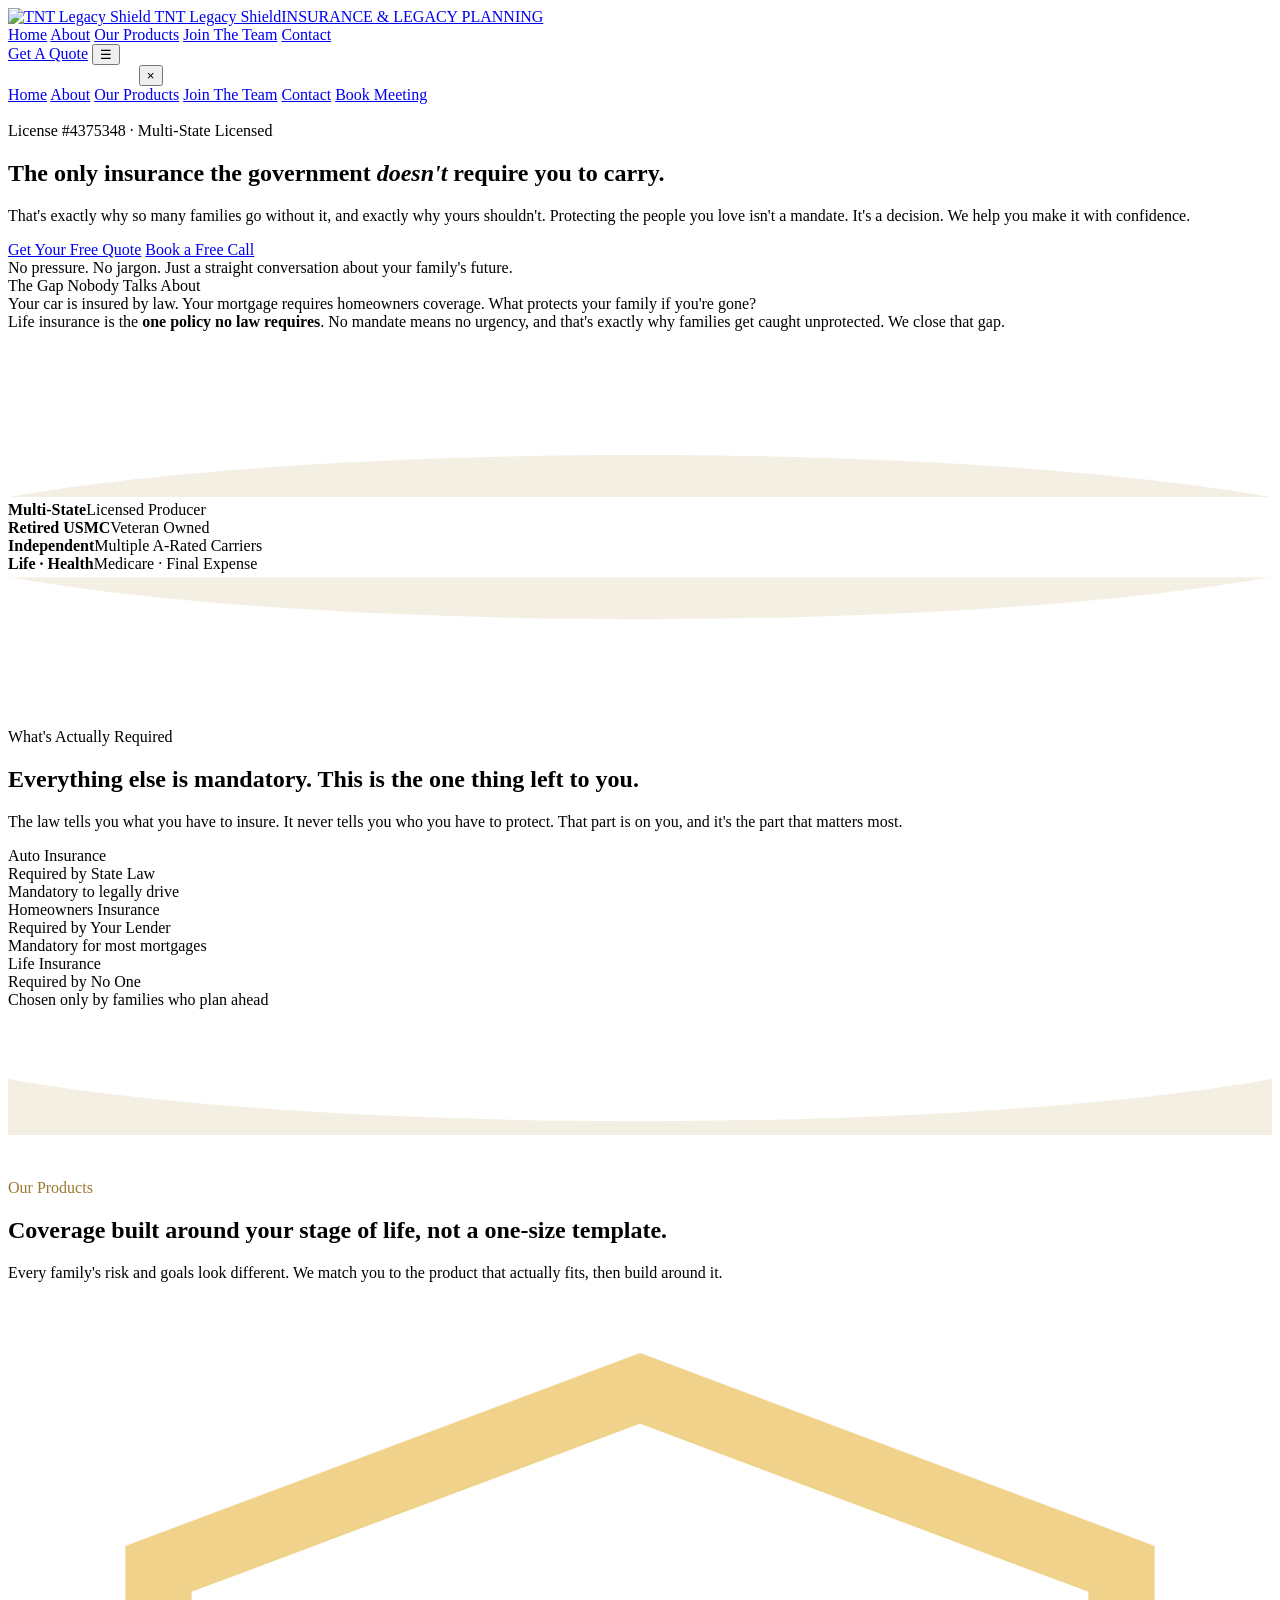
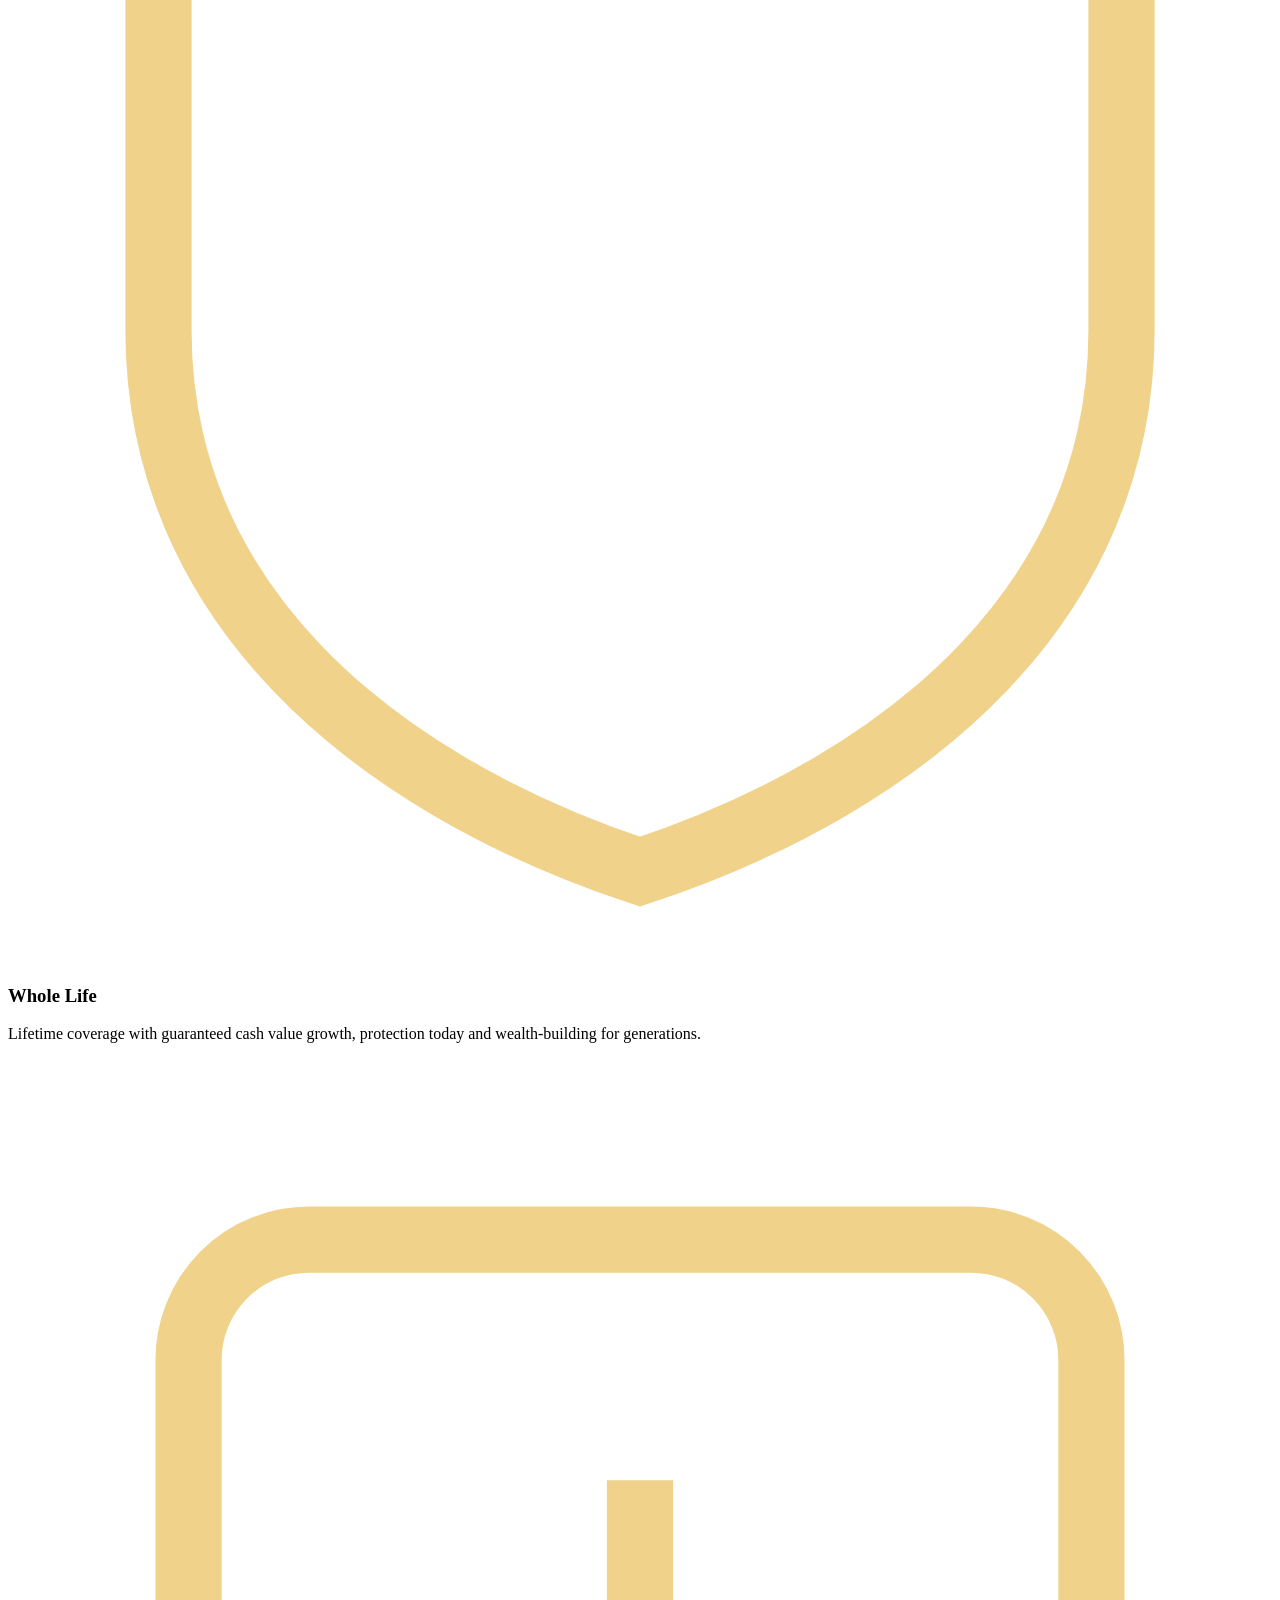
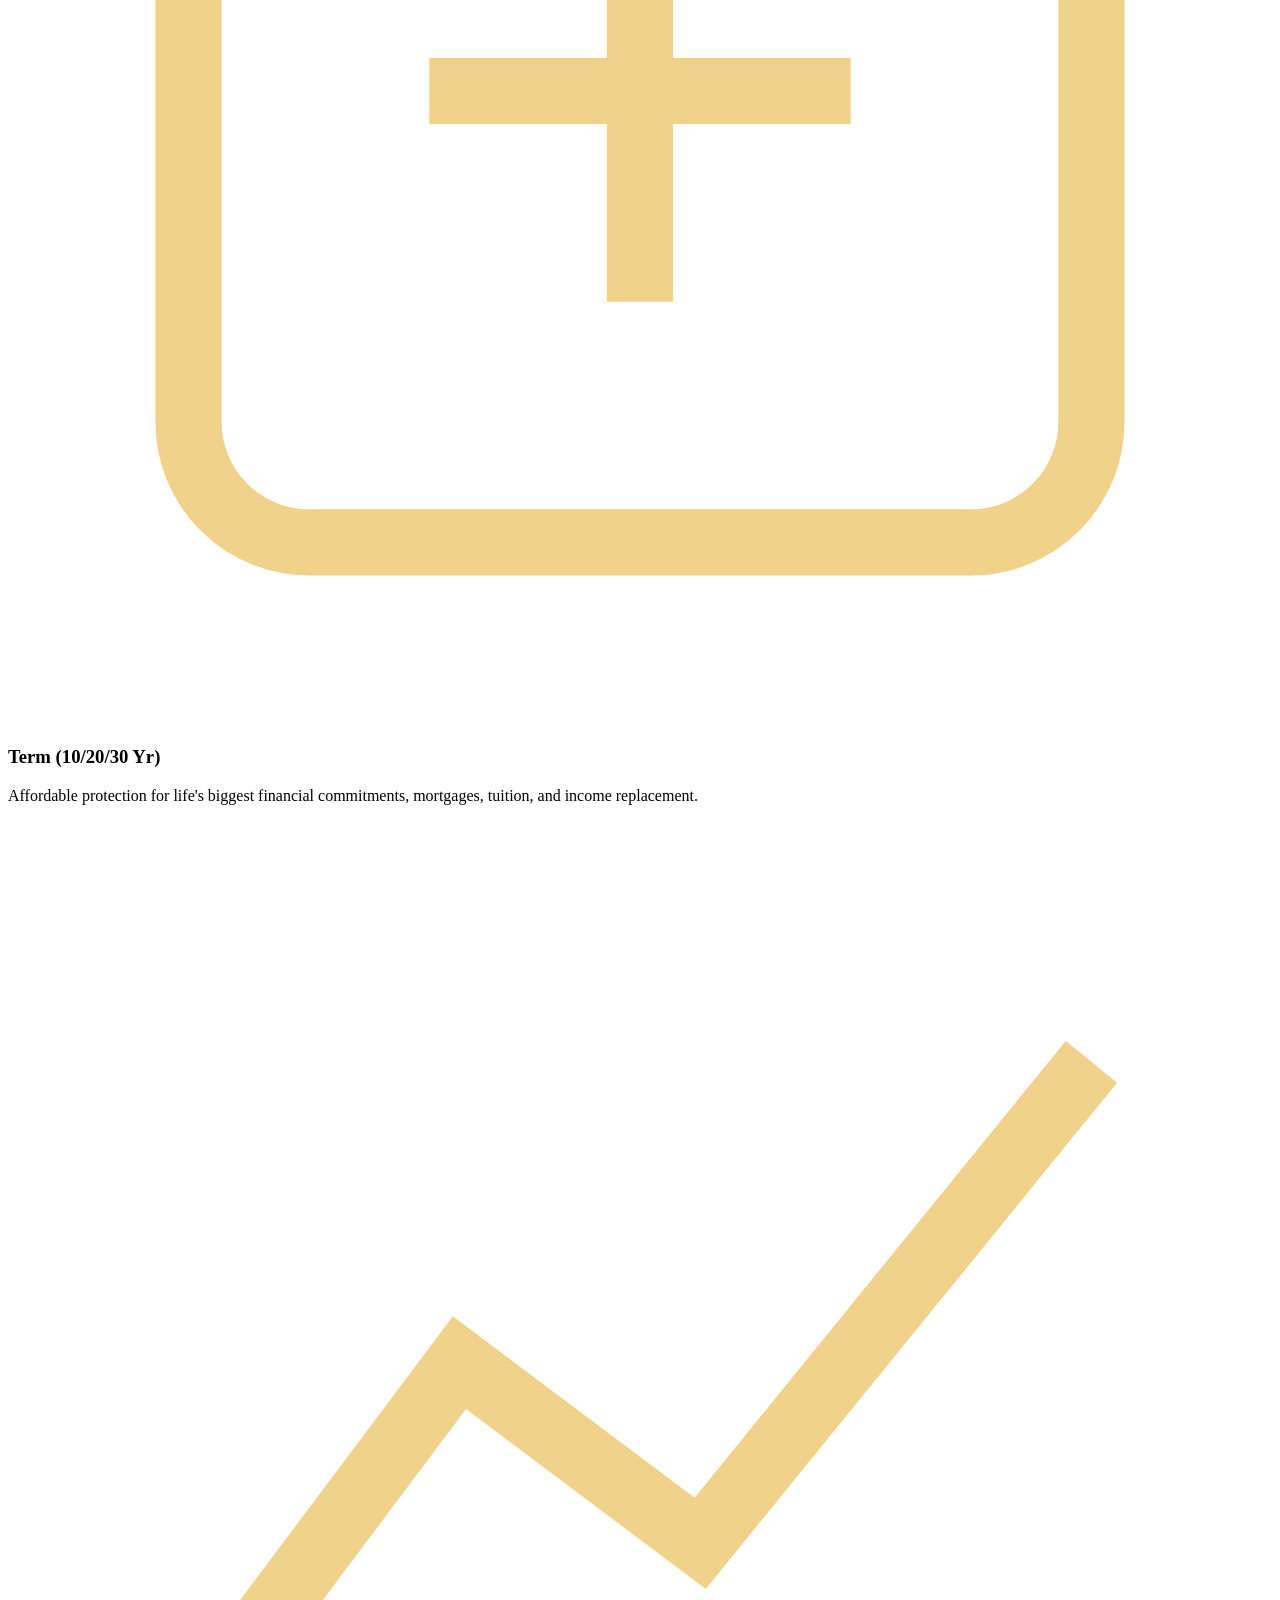
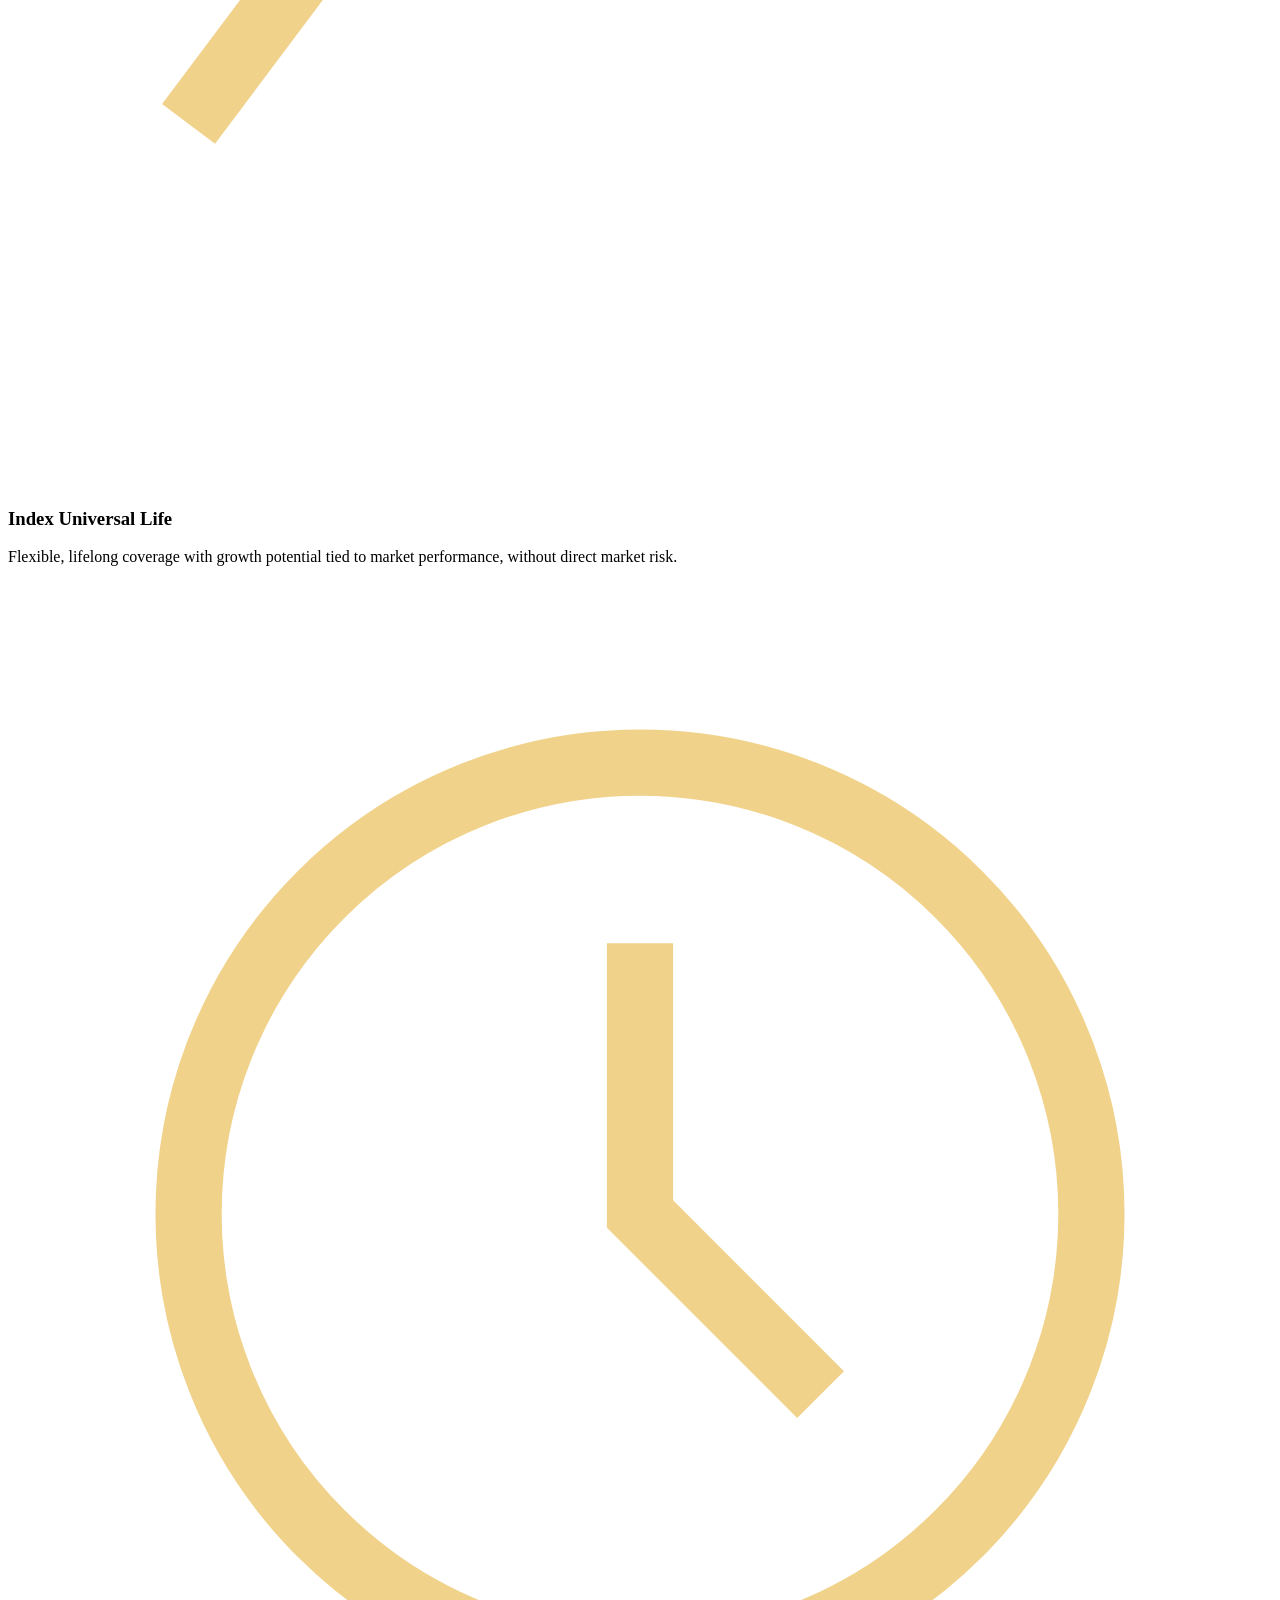
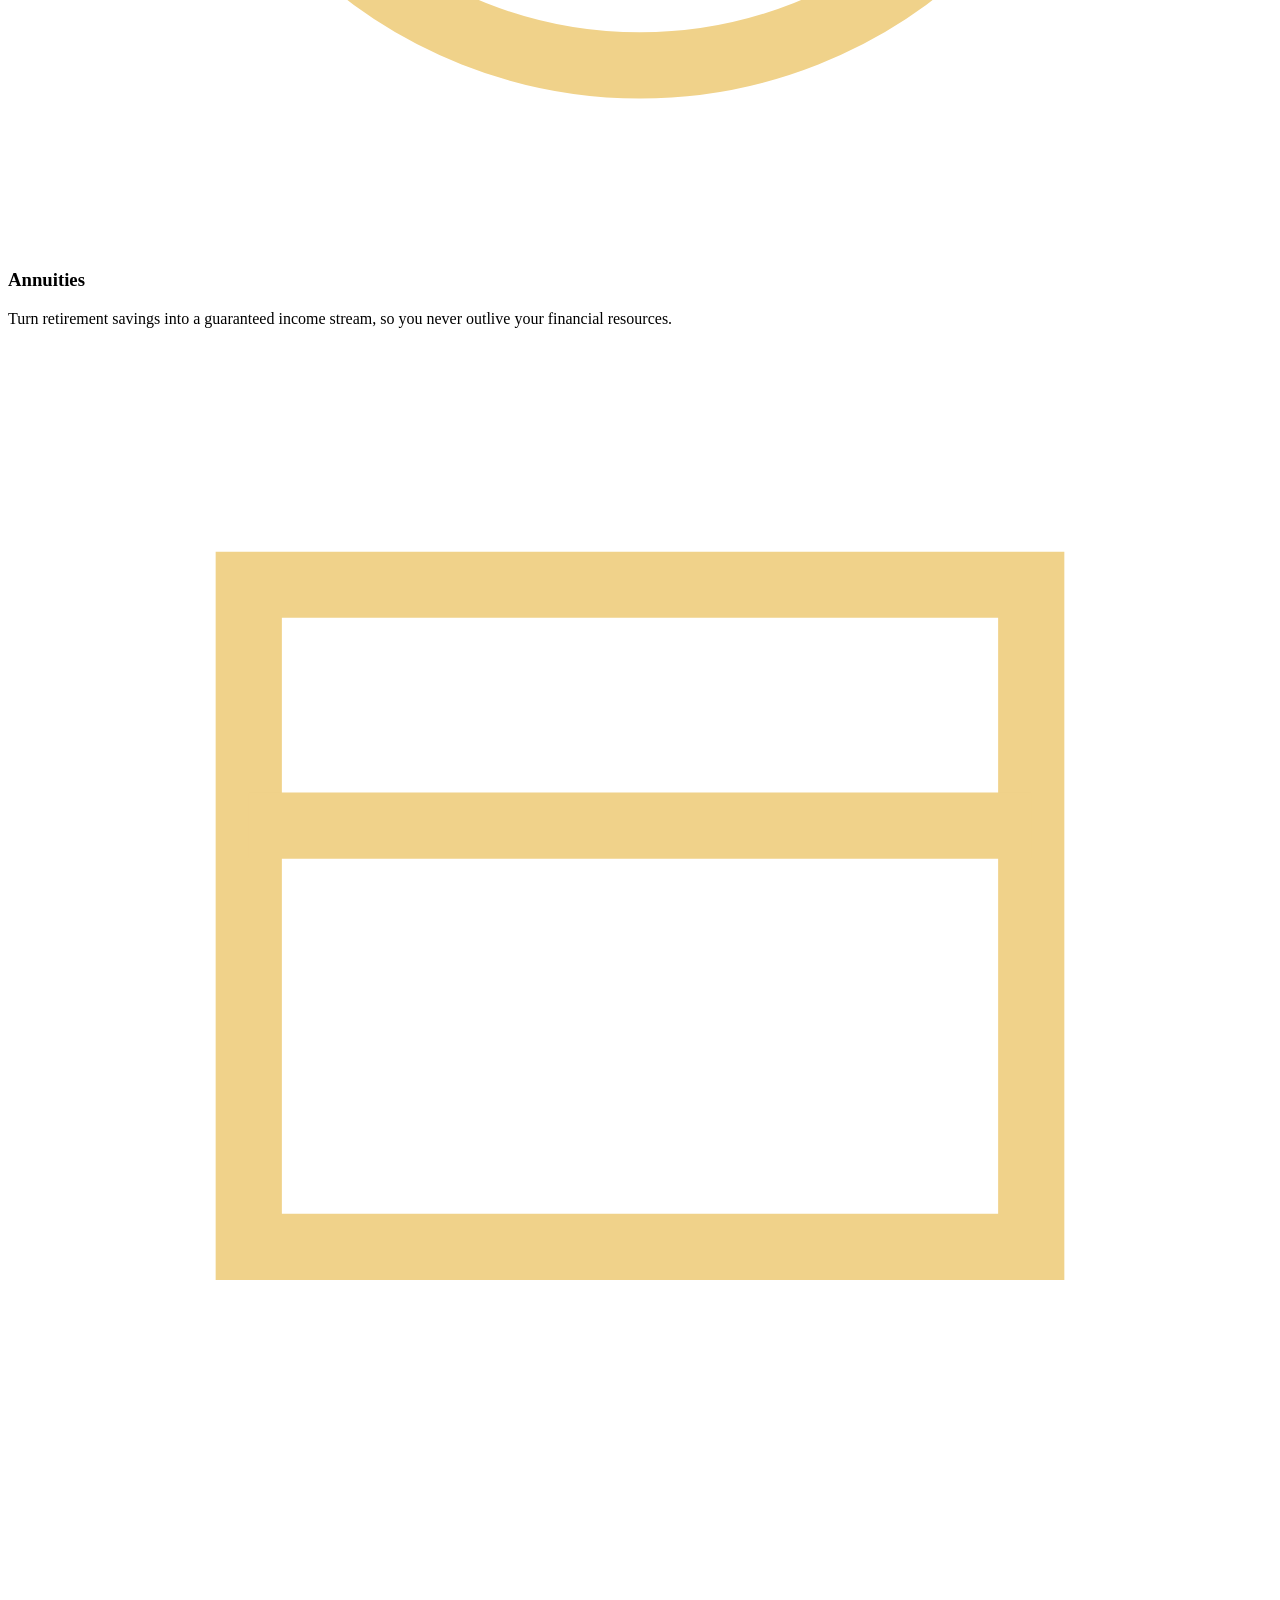
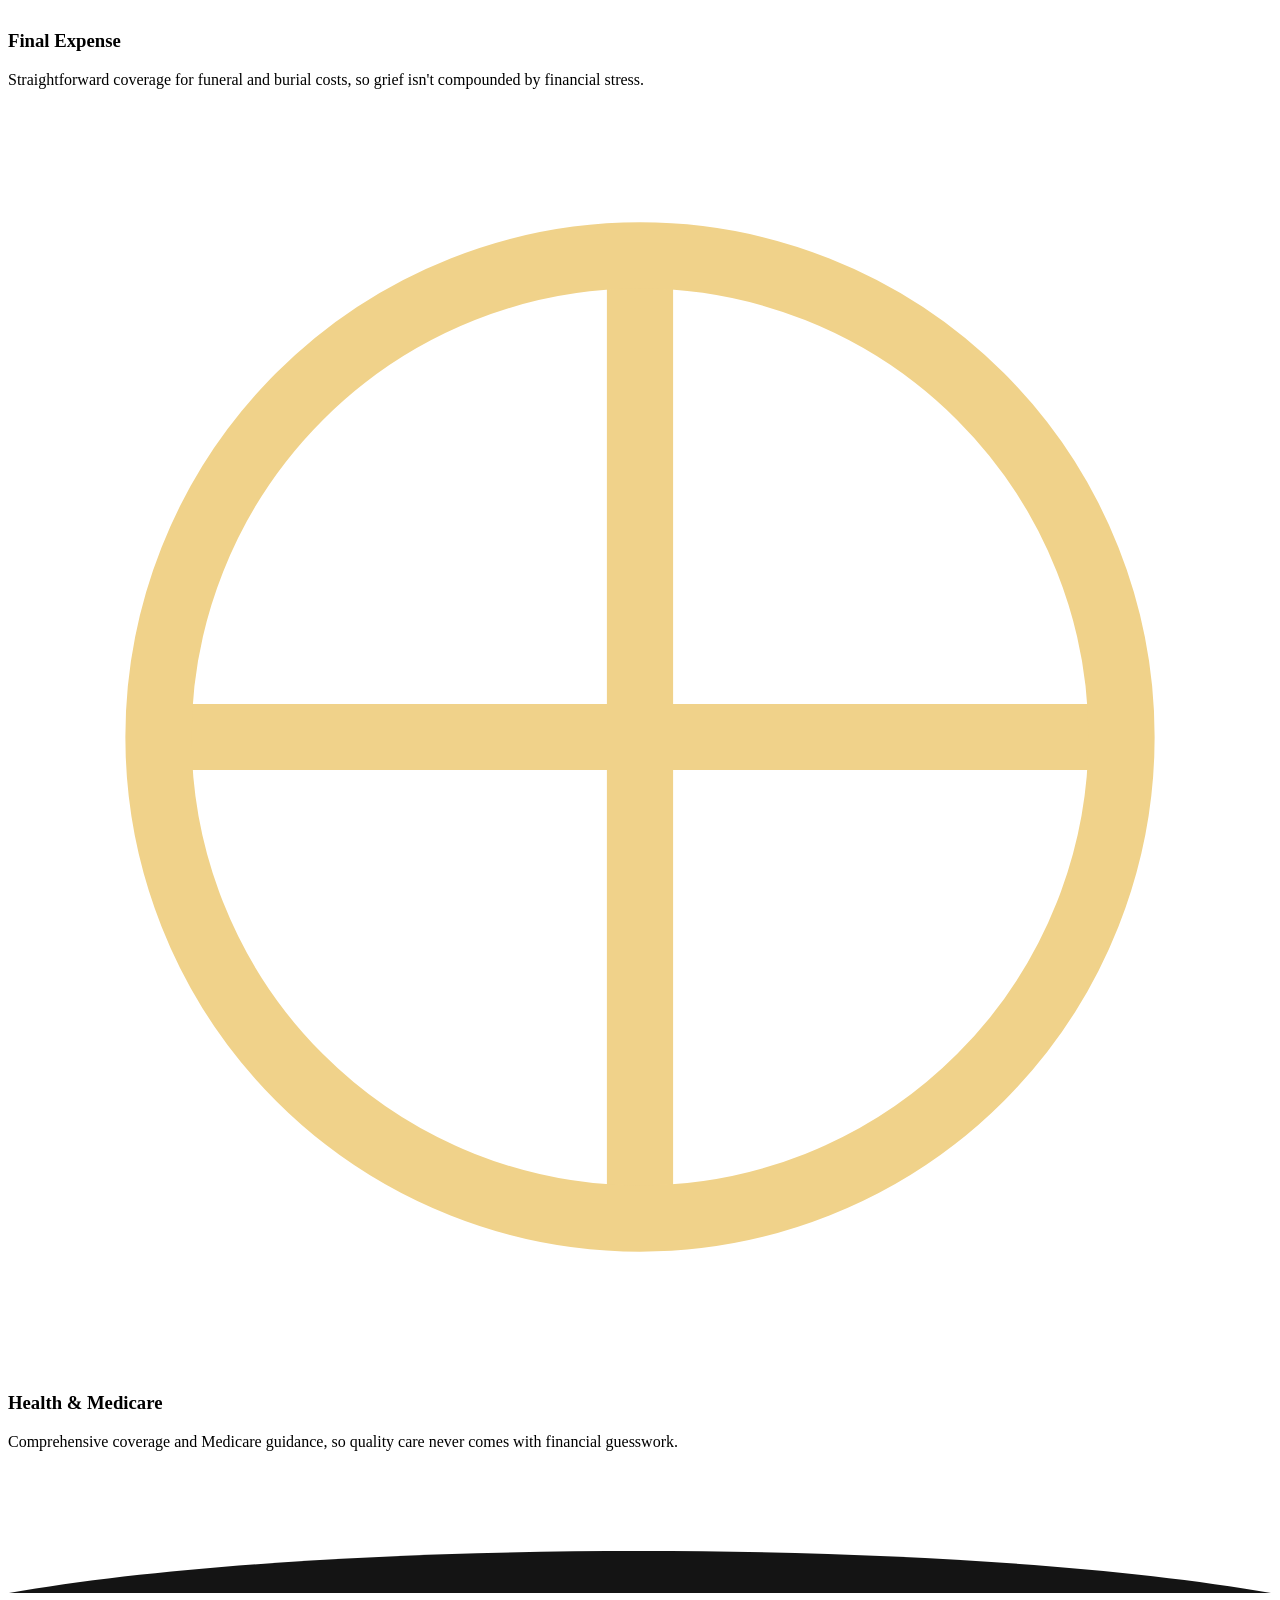
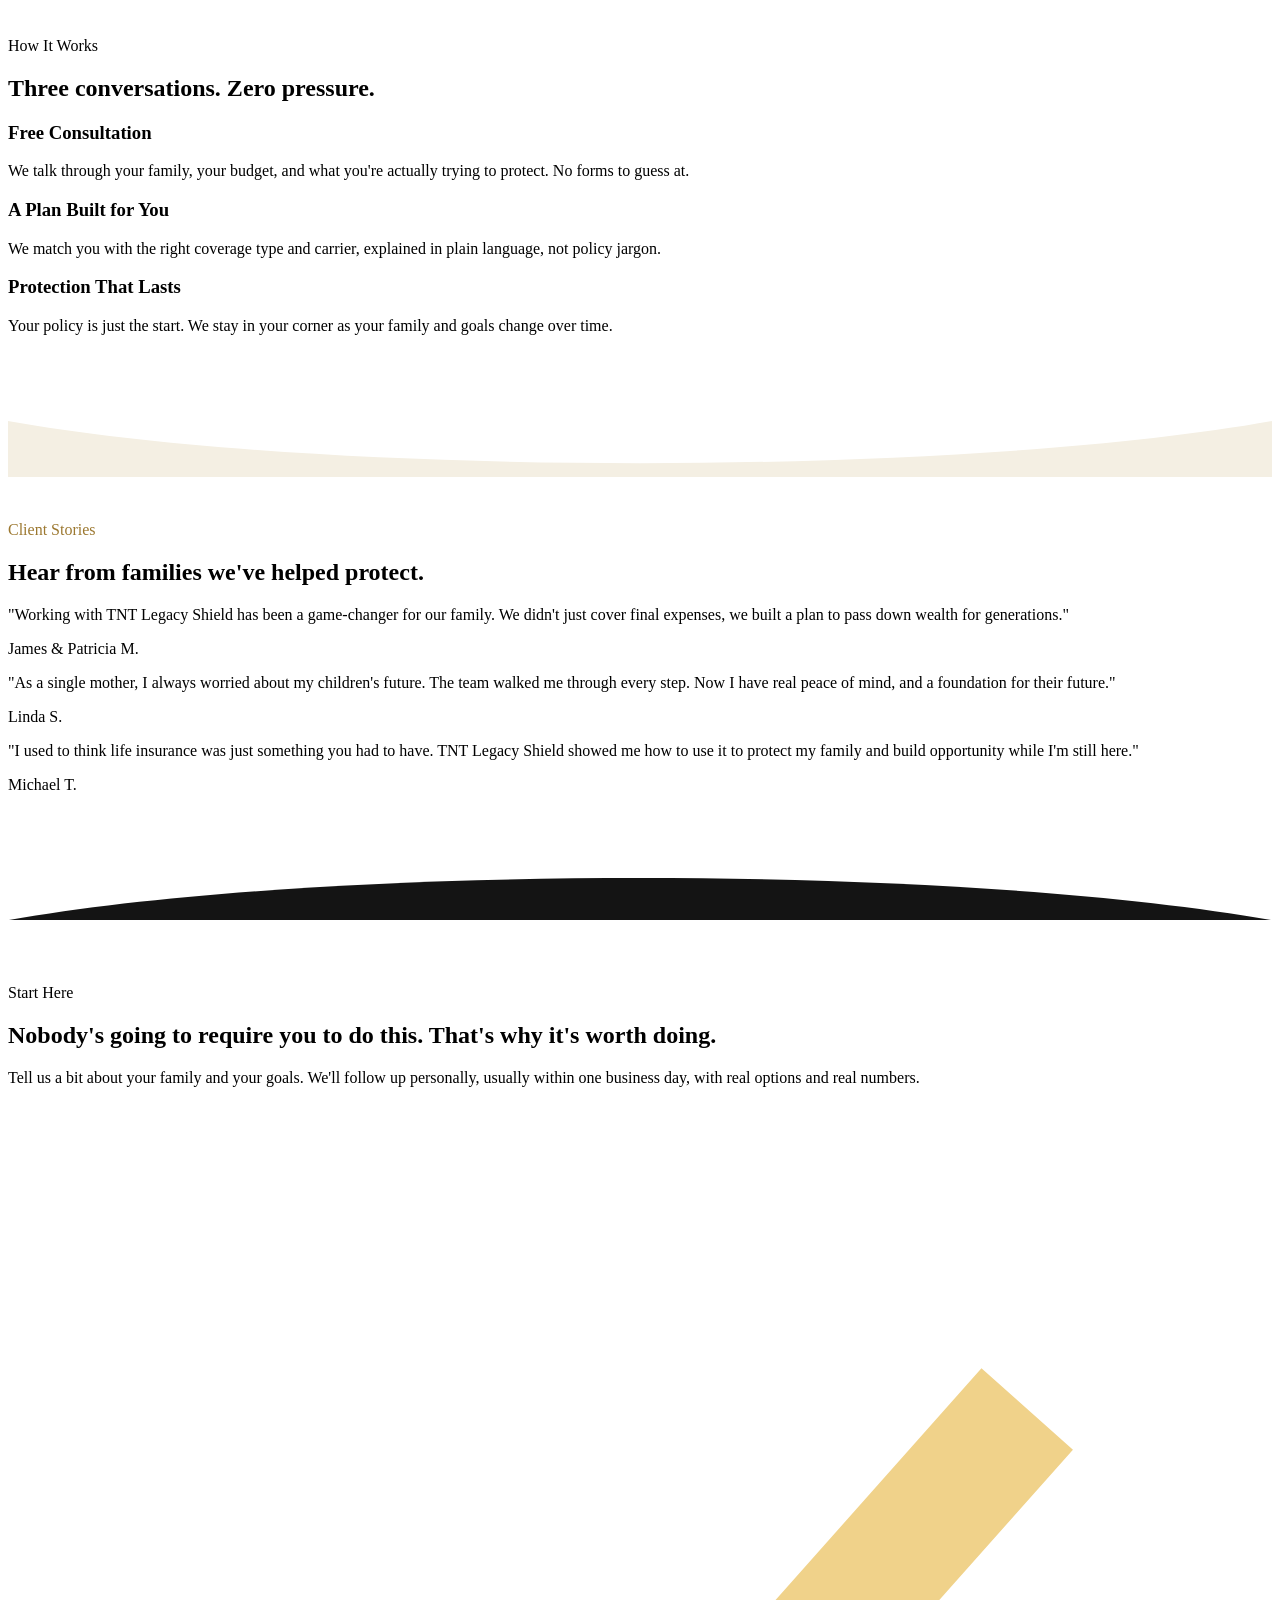
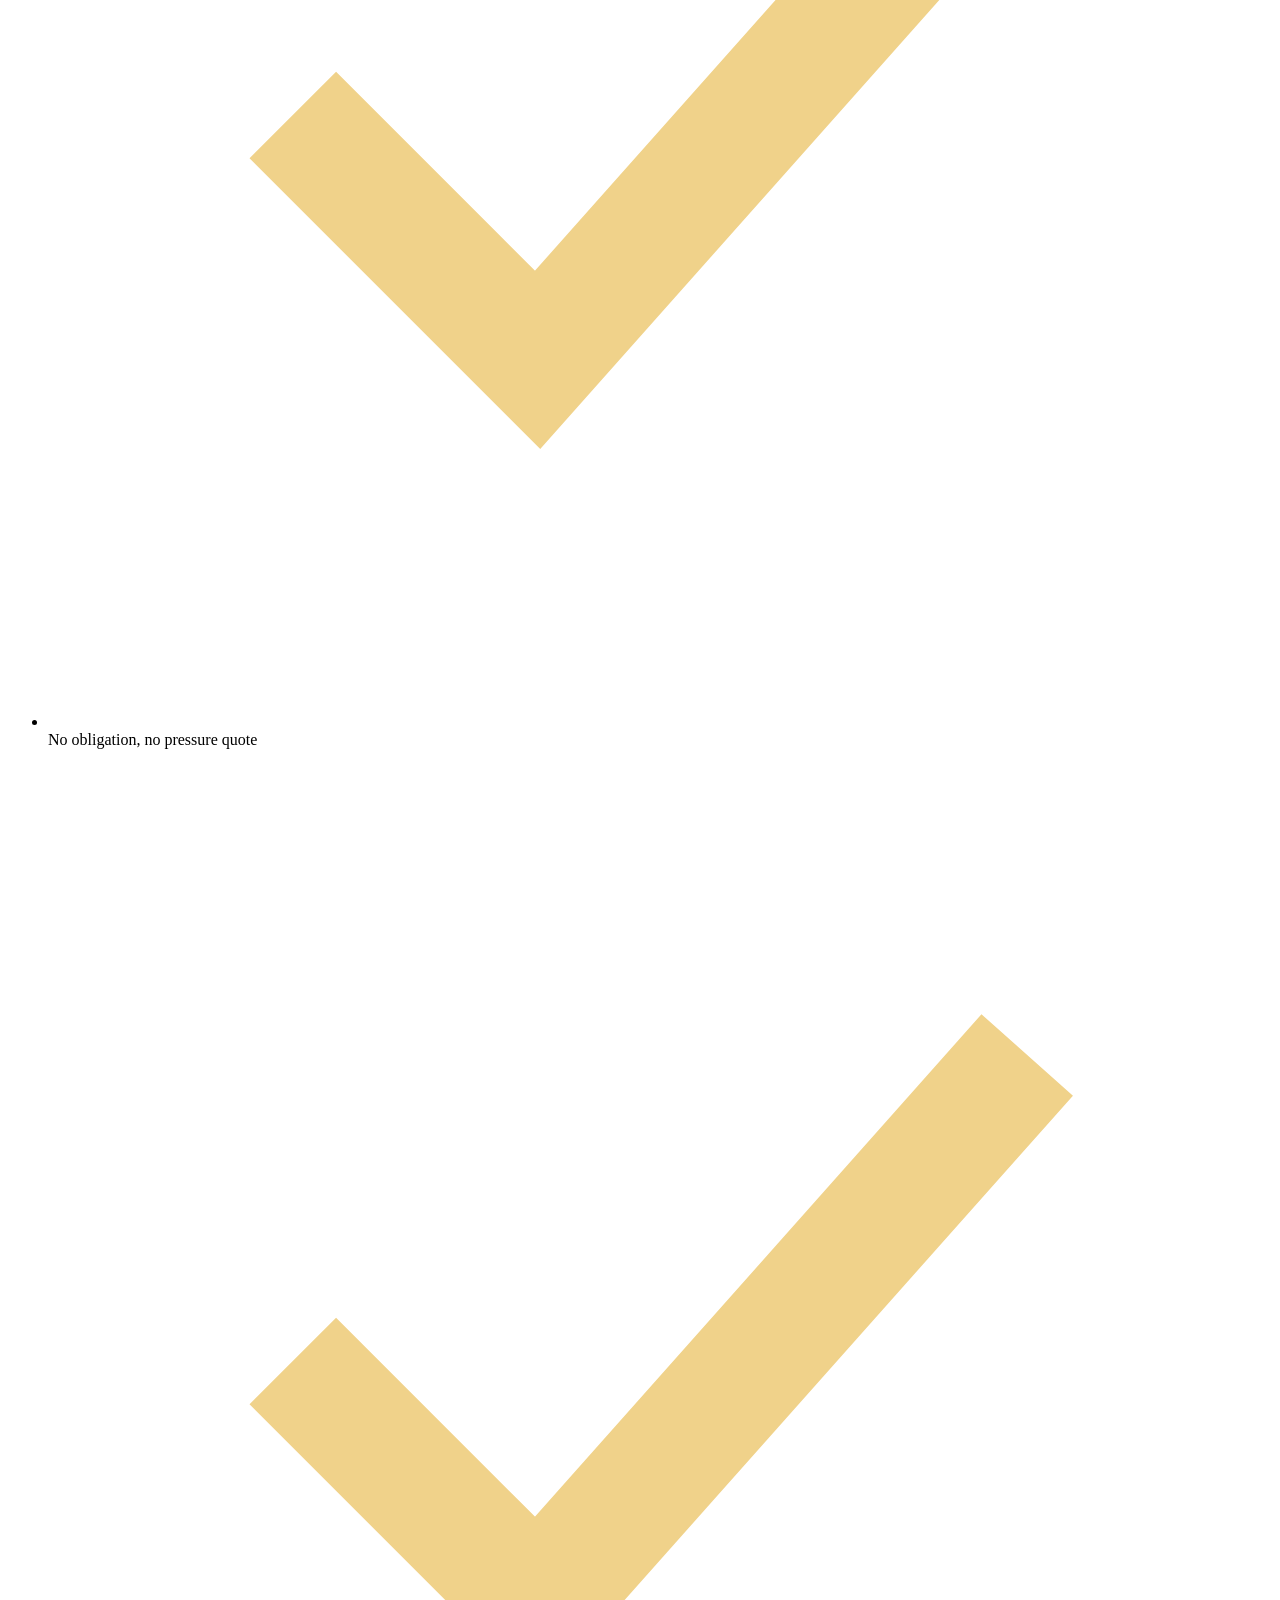
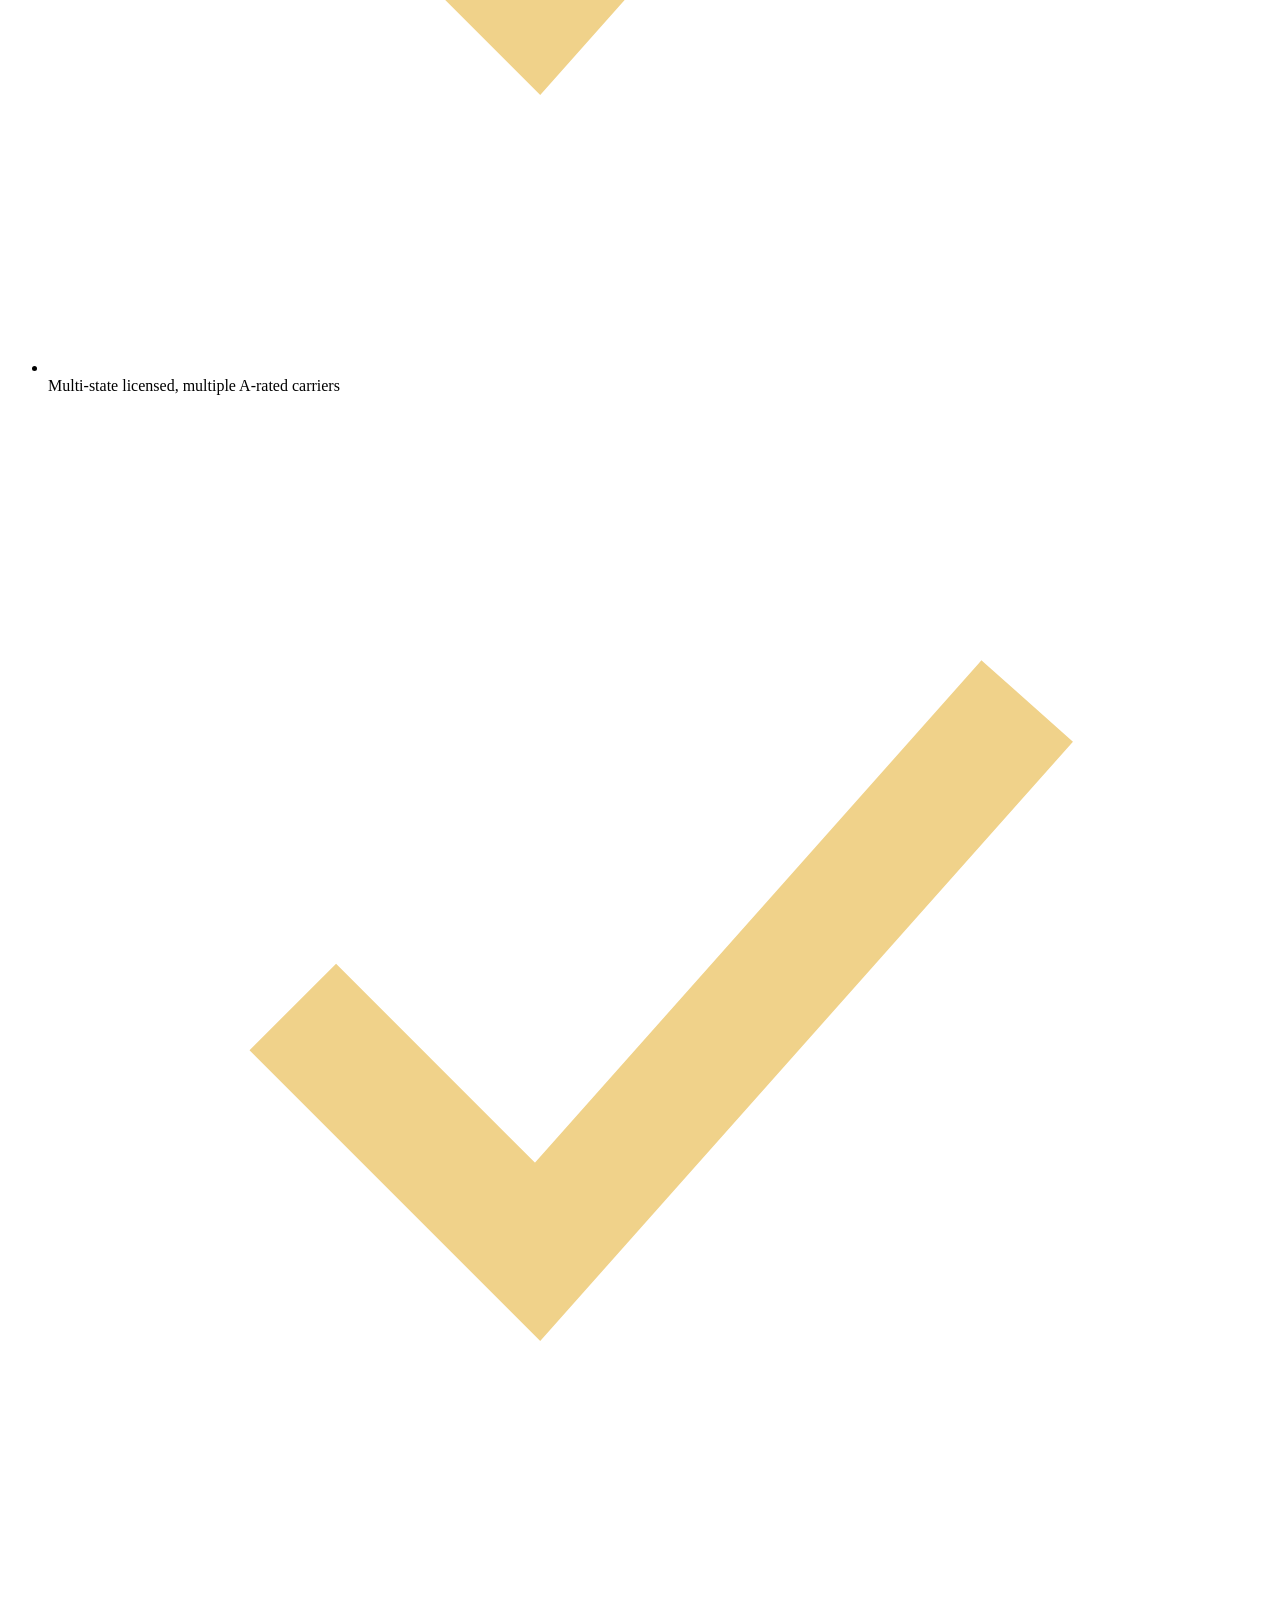
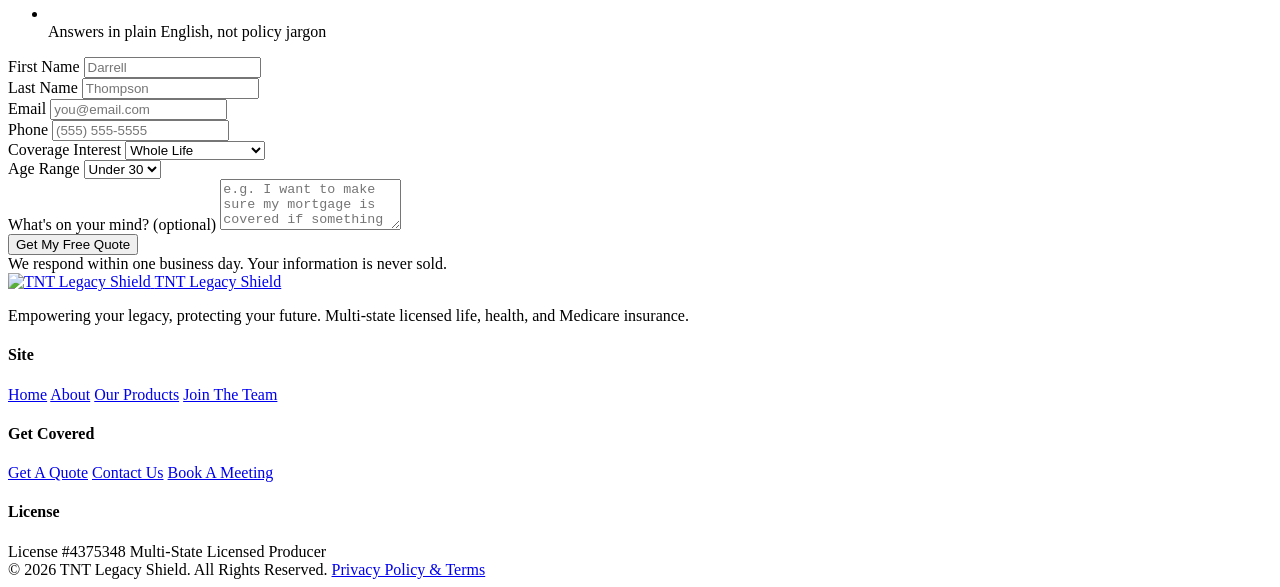
==== index.html @ ef2e1d6c "Add files via upload" ====
<!DOCTYPE html>
<html lang="en">
<head>
<meta charset="UTF-8">
<meta name="viewport" content="width=device-width, initial-scale=1.0">
<title>TNT Legacy Shield | Life, Health &amp; Legacy Insurance</title>
<meta name="description" content="Life insurance is the only coverage the government doesn't require you to have. TNT Legacy Shield helps families protect what matters most, and build lasting wealth along the way.">

<link rel="preconnect" href="https://fonts.googleapis.com">
<link rel="preconnect" href="https://fonts.gstatic.com" crossorigin>
<link href="https://fonts.googleapis.com/css2?family=Oswald:wght@500;600;700&family=Inter:wght@400;500;600;700&family=IBM+Plex+Mono:wght@400;500&display=swap" rel="stylesheet">
<link rel="stylesheet" href="css/style.css">
</head>
<body>

<!-- ============================================================
     HEADER
     ============================================================ -->
<header class="site-header">
  <nav class="nav wrap">
    <a href="index.html" class="logo">
      <img src="assets/logo.png" alt="TNT Legacy Shield" class="logo-badge">
      <span class="logo-text">TNT Legacy Shield<span>INSURANCE &amp; LEGACY PLANNING</span></span>
    </a>

    <div class="nav-links">
      <a href="index.html">Home</a>
      <a href="about.html">About</a>
      <a href="products.html">Our Products</a>
      <a href="join-the-team.html">Join The Team</a>
      <a href="contact.html">Contact</a>
    </div>

    <div class="nav-cta">
      <a href="quote.html" class="btn btn-gold">Get A Quote</a>
      <button class="nav-toggle" aria-label="Open menu">&#9776;</button>
    </div>
  </nav>
</header>

<!-- Mobile menu -->
<div class="mobile-menu">
  <div class="mobile-menu-top">
    <span class="logo-text" style="color:#fff;">TNT Legacy Shield</span>
    <button class="mobile-menu-close" aria-label="Close menu">&times;</button>
  </div>
  <a href="index.html">Home</a>
  <a href="about.html">About</a>
  <a href="products.html">Our Products</a>
  <a href="join-the-team.html">Join The Team</a>
  <a href="contact.html">Contact</a>
  <a href="quote.html">Book Meeting</a>
</div>

<!-- ============================================================
     HERO
     ============================================================ -->
<section class="hero" style="padding-bottom:0;">
  <img class="hero-shield-bg" src="assets/logo.png" alt="" aria-hidden="true">

  <div class="wrap hero-grid" style="padding-bottom:110px;">
    <div class="reveal is-visible">
      <div class="eyebrow">License #4375348 &middot; Multi-State Licensed</div>
      <h1>The only insurance the government <em>doesn't</em> require you to carry.</h1>
      <p class="lead">That's exactly why so many families go without it, and exactly why yours shouldn't. Protecting the people you love isn't a mandate. It's a decision. We help you make it with confidence.</p>
      <div class="hero-actions">
        <a href="quote.html" class="btn btn-gold">Get Your Free Quote</a>
        <a href="contact.html" class="btn btn-outline-dark">Book a Free Call</a>
      </div>
      <div class="hero-microcopy">No pressure. No jargon. Just a straight conversation about your family's future.</div>
    </div>

    <div class="hero-card reveal is-visible">
      <div class="eyebrow">The Gap Nobody Talks About</div>
      <div class="hero-card-question">Your car is insured by law. Your mortgage requires homeowners coverage. What protects your family if you're gone?</div>
      <div class="hero-card-answer">Life insurance is the <strong>one policy no law requires</strong>. No mandate means no urgency, and that's exactly why families get caught unprotected. We close that gap.</div>
    </div>
  </div>
  <div class="divider" aria-hidden="true">
    <svg viewBox="0 0 1440 64" preserveAspectRatio="none"><path d="M0,64 C360,0 1080,0 1440,64 L1440,64 L0,64 Z" fill="#F4EFE3"/></svg>
  </div>
</section>

<!-- ============================================================
     TRUST BAR
     ============================================================ -->
<section class="trust-bar">
  <div class="wrap trust-grid">
    <div class="trust-item"><strong>Multi-State</strong>Licensed Producer</div>
    <div class="trust-item"><strong>Retired USMC</strong>Veteran Owned</div>
    <div class="trust-item"><strong>Independent</strong>Multiple A-Rated Carriers</div>
    <div class="trust-item"><strong>Life &middot; Health</strong>Medicare &middot; Final Expense</div>
  </div>
</section>

<!-- ============================================================
     WHY SECTION — required vs not
     ============================================================ -->
<section class="section section-navy" style="padding-top:0; padding-bottom:0;">
  <div class="divider" aria-hidden="true" style="transform: scaleY(-1); margin-bottom: -1px;">
    <svg viewBox="0 0 1440 64" preserveAspectRatio="none"><path d="M0,64 C360,0 1080,0 1440,64 L1440,64 L0,64 Z" fill="#F4EFE3"/></svg>
  </div>
  <div class="wrap" style="padding-top:96px; padding-bottom:70px;">
    <div class="section-head reveal">
      <div class="eyebrow">What's Actually Required</div>
      <h2>Everything else is mandatory. This is the one thing left to you.</h2>
      <p>The law tells you what you have to insure. It never tells you who you have to protect. That part is on you, and it's the part that matters most.</p>
    </div>

    <div class="required-table reveal">
      <div class="required-cell">
        <div class="rc-label">Auto Insurance</div>
        <div class="rc-title">Required by State Law</div>
        <div class="rc-status">Mandatory to legally drive</div>
      </div>
      <div class="required-cell">
        <div class="rc-label">Homeowners Insurance</div>
        <div class="rc-title">Required by Your Lender</div>
        <div class="rc-status">Mandatory for most mortgages</div>
      </div>
      <div class="required-cell is-optional">
        <div class="rc-label">Life Insurance</div>
        <div class="rc-title">Required by No One</div>
        <div class="rc-status">Chosen only by families who plan ahead</div>
      </div>
    </div>
  </div>
  <div class="divider" aria-hidden="true">
    <svg viewBox="0 0 1440 64" preserveAspectRatio="none"><path d="M0,0 C360,64 1080,64 1440,0 L1440,64 L0,64 Z" fill="#F4EFE3"/></svg>
  </div>
</section>

<!-- ============================================================
     SERVICES
     ============================================================ -->
<section class="section section-cream" id="products" style="padding-top:40px; padding-bottom:0;">
  <div class="wrap" style="padding-bottom:70px;">
    <div class="section-head reveal">
      <div class="eyebrow" style="color:#9C7830;">Our Products</div>
      <h2>Coverage built around your stage of life, not a one-size template.</h2>
      <p>Every family's risk and goals look different. We match you to the product that actually fits, then build around it.</p>
    </div>

    <div class="services-grid">
      <div class="service-card reveal">
        <div class="service-icon-badge"><svg class="service-icon" viewBox="0 0 42 42" fill="none"><path d="M21 3 L37 9 V21 C37 30 30 36 21 39 C12 36 5 30 5 21 V9 Z" stroke="#F0D28A" stroke-width="2.2"/></svg></div>
        <h3>Whole Life</h3>
        <p>Lifetime coverage with guaranteed cash value growth, protection today and wealth-building for generations.</p>
      </div>
      <div class="service-card reveal">
        <div class="service-icon-badge"><svg class="service-icon" viewBox="0 0 42 42" fill="none"><rect x="6" y="6" width="30" height="30" rx="4" stroke="#F0D28A" stroke-width="2.2"/><path d="M14 21 H28 M21 14 V28" stroke="#F0D28A" stroke-width="2.2"/></svg></div>
        <h3>Term (10/20/30 Yr)</h3>
        <p>Affordable protection for life's biggest financial commitments, mortgages, tuition, and income replacement.</p>
      </div>
      <div class="service-card reveal">
        <div class="service-icon-badge"><svg class="service-icon" viewBox="0 0 42 42" fill="none"><path d="M6 30 L15 18 L23 24 L36 8" stroke="#F0D28A" stroke-width="2.2" fill="none"/></svg></div>
        <h3>Index Universal Life</h3>
        <p>Flexible, lifelong coverage with growth potential tied to market performance, without direct market risk.</p>
      </div>
      <div class="service-card reveal">
        <div class="service-icon-badge"><svg class="service-icon" viewBox="0 0 42 42" fill="none"><circle cx="21" cy="21" r="15" stroke="#F0D28A" stroke-width="2.2"/><path d="M21 12 V21 L27 27" stroke="#F0D28A" stroke-width="2.2"/></svg></div>
        <h3>Annuities</h3>
        <p>Turn retirement savings into a guaranteed income stream, so you never outlive your financial resources.</p>
      </div>
      <div class="service-card reveal">
        <div class="service-icon-badge"><svg class="service-icon" viewBox="0 0 42 42" fill="none"><path d="M8 8 H34 V30 H8 Z" stroke="#F0D28A" stroke-width="2.2"/><path d="M8 16 H34" stroke="#F0D28A" stroke-width="2.2"/></svg></div>
        <h3>Final Expense</h3>
        <p>Straightforward coverage for funeral and burial costs, so grief isn't compounded by financial stress.</p>
      </div>
      <div class="service-card reveal">
        <div class="service-icon-badge"><svg class="service-icon" viewBox="0 0 42 42" fill="none"><path d="M21 6 V36 M6 21 H36" stroke="#F0D28A" stroke-width="2.2"/><circle cx="21" cy="21" r="16" stroke="#F0D28A" stroke-width="2.2"/></svg></div>
        <h3>Health &amp; Medicare</h3>
        <p>Comprehensive coverage and Medicare guidance, so quality care never comes with financial guesswork.</p>
      </div>
    </div>
  </div>
  <div class="divider" aria-hidden="true">
    <svg viewBox="0 0 1440 64" preserveAspectRatio="none"><path d="M0,64 C360,0 1080,0 1440,64 L1440,64 L0,64 Z" fill="#141414"/></svg>
  </div>
</section>

<!-- ============================================================
     PROCESS
     ============================================================ -->
<section class="section section-navy" style="padding-top:40px; padding-bottom:0;">
  <div class="wrap" style="padding-bottom:70px;">
    <div class="section-head reveal">
      <div class="eyebrow">How It Works</div>
      <h2>Three conversations. Zero pressure.</h2>
    </div>
    <div class="process-list">
      <div class="process-item reveal">
        <h3>Free Consultation</h3>
        <p>We talk through your family, your budget, and what you're actually trying to protect. No forms to guess at.</p>
      </div>
      <div class="process-item reveal">
        <h3>A Plan Built for You</h3>
        <p>We match you with the right coverage type and carrier, explained in plain language, not policy jargon.</p>
      </div>
      <div class="process-item reveal">
        <h3>Protection That Lasts</h3>
        <p>Your policy is just the start. We stay in your corner as your family and goals change over time.</p>
      </div>
    </div>
  </div>
  <div class="divider" aria-hidden="true">
    <svg viewBox="0 0 1440 64" preserveAspectRatio="none"><path d="M0,0 C360,64 1080,64 1440,0 L1440,64 L0,64 Z" fill="#F4EFE3"/></svg>
  </div>
</section>

<!-- ============================================================
     TESTIMONIALS
     ============================================================ -->
<section class="section section-cream" style="padding-top:40px; padding-bottom:0;">
  <div class="wrap" style="padding-bottom:70px;">
    <div class="section-head center reveal" style="margin-left:auto; margin-right:auto;">
      <div class="eyebrow" style="color:#9C7830; justify-content:center;">Client Stories</div>
      <h2>Hear from families we've helped protect.</h2>
    </div>
    <div class="testimonial-grid">
      <div class="testimonial-card reveal">
        <p>"Working with TNT Legacy Shield has been a game-changer for our family. We didn't just cover final expenses, we built a plan to pass down wealth for generations."</p>
        <div class="testimonial-name">James &amp; Patricia M.</div>
      </div>
      <div class="testimonial-card reveal">
        <p>"As a single mother, I always worried about my children's future. The team walked me through every step. Now I have real peace of mind, and a foundation for their future."</p>
        <div class="testimonial-name">Linda S.</div>
      </div>
      <div class="testimonial-card reveal">
        <p>"I used to think life insurance was just something you had to have. TNT Legacy Shield showed me how to use it to protect my family and build opportunity while I'm still here."</p>
        <div class="testimonial-name">Michael T.</div>
      </div>
    </div>
  </div>
  <div class="divider" aria-hidden="true">
    <svg viewBox="0 0 1440 64" preserveAspectRatio="none"><path d="M0,64 C360,0 1080,0 1440,64 L1440,64 L0,64 Z" fill="#141414"/></svg>
  </div>
</section>

<!-- ============================================================
     QUOTE FORM / CTA
     ============================================================ -->
<section class="quote-section" id="quote" style="padding-top:60px;">
  <div class="wrap quote-grid">
    <div class="quote-copy reveal">
      <div class="eyebrow">Start Here</div>
      <h2>Nobody's going to require you to do this. That's why it's worth doing.</h2>
      <p>Tell us a bit about your family and your goals. We'll follow up personally, usually within one business day, with real options and real numbers.</p>
      <ul class="quote-points">
        <li><svg viewBox="0 0 20 20" fill="none"><path d="M4 10 L8 14 L16 5" stroke="#F0D28A" stroke-width="2"/></svg> No obligation, no pressure quote</li>
        <li><svg viewBox="0 0 20 20" fill="none"><path d="M4 10 L8 14 L16 5" stroke="#F0D28A" stroke-width="2"/></svg> Multi-state licensed, multiple A-rated carriers</li>
        <li><svg viewBox="0 0 20 20" fill="none"><path d="M4 10 L8 14 L16 5" stroke="#F0D28A" stroke-width="2"/></svg> Answers in plain English, not policy jargon</li>
      </ul>
    </div>

    <form class="quote-form reveal" id="quote-form">
      <div class="form-row">
        <div class="form-field">
          <label for="fname">First Name</label>
          <input type="text" id="fname" name="First Name" required placeholder="Darrell">
        </div>
        <div class="form-field">
          <label for="lname">Last Name</label>
          <input type="text" id="lname" name="Last Name" required placeholder="Thompson">
        </div>
      </div>
      <div class="form-row">
        <div class="form-field">
          <label for="email">Email</label>
          <input type="email" id="email" name="Email" required placeholder="you@email.com">
        </div>
        <div class="form-field">
          <label for="phone">Phone</label>
          <input type="tel" id="phone" name="Phone" required placeholder="(555) 555-5555">
        </div>
      </div>
      <div class="form-row">
        <div class="form-field">
          <label for="coverage">Coverage Interest</label>
          <select id="coverage" name="Coverage Interest">
            <option>Whole Life</option>
            <option>Term Life</option>
            <option>Index Universal Life</option>
            <option>Annuities</option>
            <option>Final Expense</option>
            <option>Health / Medicare</option>
            <option>Not sure yet</option>
          </select>
        </div>
        <div class="form-field">
          <label for="age">Age Range</label>
          <select id="age" name="Age Range">
            <option>Under 30</option>
            <option>30&ndash;39</option>
            <option>40&ndash;49</option>
            <option>50&ndash;59</option>
            <option>60+</option>
          </select>
        </div>
      </div>
      <div class="form-field">
        <label for="message">What's on your mind? (optional)</label>
        <textarea id="message" name="Message" rows="3" placeholder="e.g. I want to make sure my mortgage is covered if something happens to me."></textarea>
      </div>
      <button type="submit" class="btn btn-gold form-submit">Get My Free Quote</button>
      <div class="form-note">We respond within one business day. Your information is never sold.</div>
    </form>
  </div>
</section>

<!-- ============================================================
     FOOTER
     ============================================================ -->
<footer class="site-footer">
  <div class="wrap">
    <div class="footer-grid">
      <div class="footer-brand">
        <a href="index.html" class="logo">
          <img src="assets/logo.png" alt="TNT Legacy Shield" class="logo-badge">
          <span class="logo-text">TNT Legacy Shield</span>
        </a>
        <p>Empowering your legacy, protecting your future. Multi-state licensed life, health, and Medicare insurance.</p>
      </div>
      <div class="footer-col">
        <h4>Site</h4>
        <a href="index.html">Home</a>
        <a href="about.html">About</a>
        <a href="products.html">Our Products</a>
        <a href="join-the-team.html">Join The Team</a>
      </div>
      <div class="footer-col">
        <h4>Get Covered</h4>
        <a href="quote.html">Get A Quote</a>
        <a href="contact.html">Contact Us</a>
        <a href="contact.html">Book A Meeting</a>
      </div>
      <div class="footer-col">
        <h4>License</h4>
        <span>License #4375348</span>
        <span>Multi-State Licensed Producer</span>
      </div>
    </div>
    <div class="footer-bottom">
      <span>&copy; 2026 TNT Legacy Shield. All Rights Reserved.</span>
      <a href="privacy.html">Privacy Policy &amp; Terms</a>
    </div>
  </div>
</footer>

<script src="js/main.js"></script>
</body>
</html>
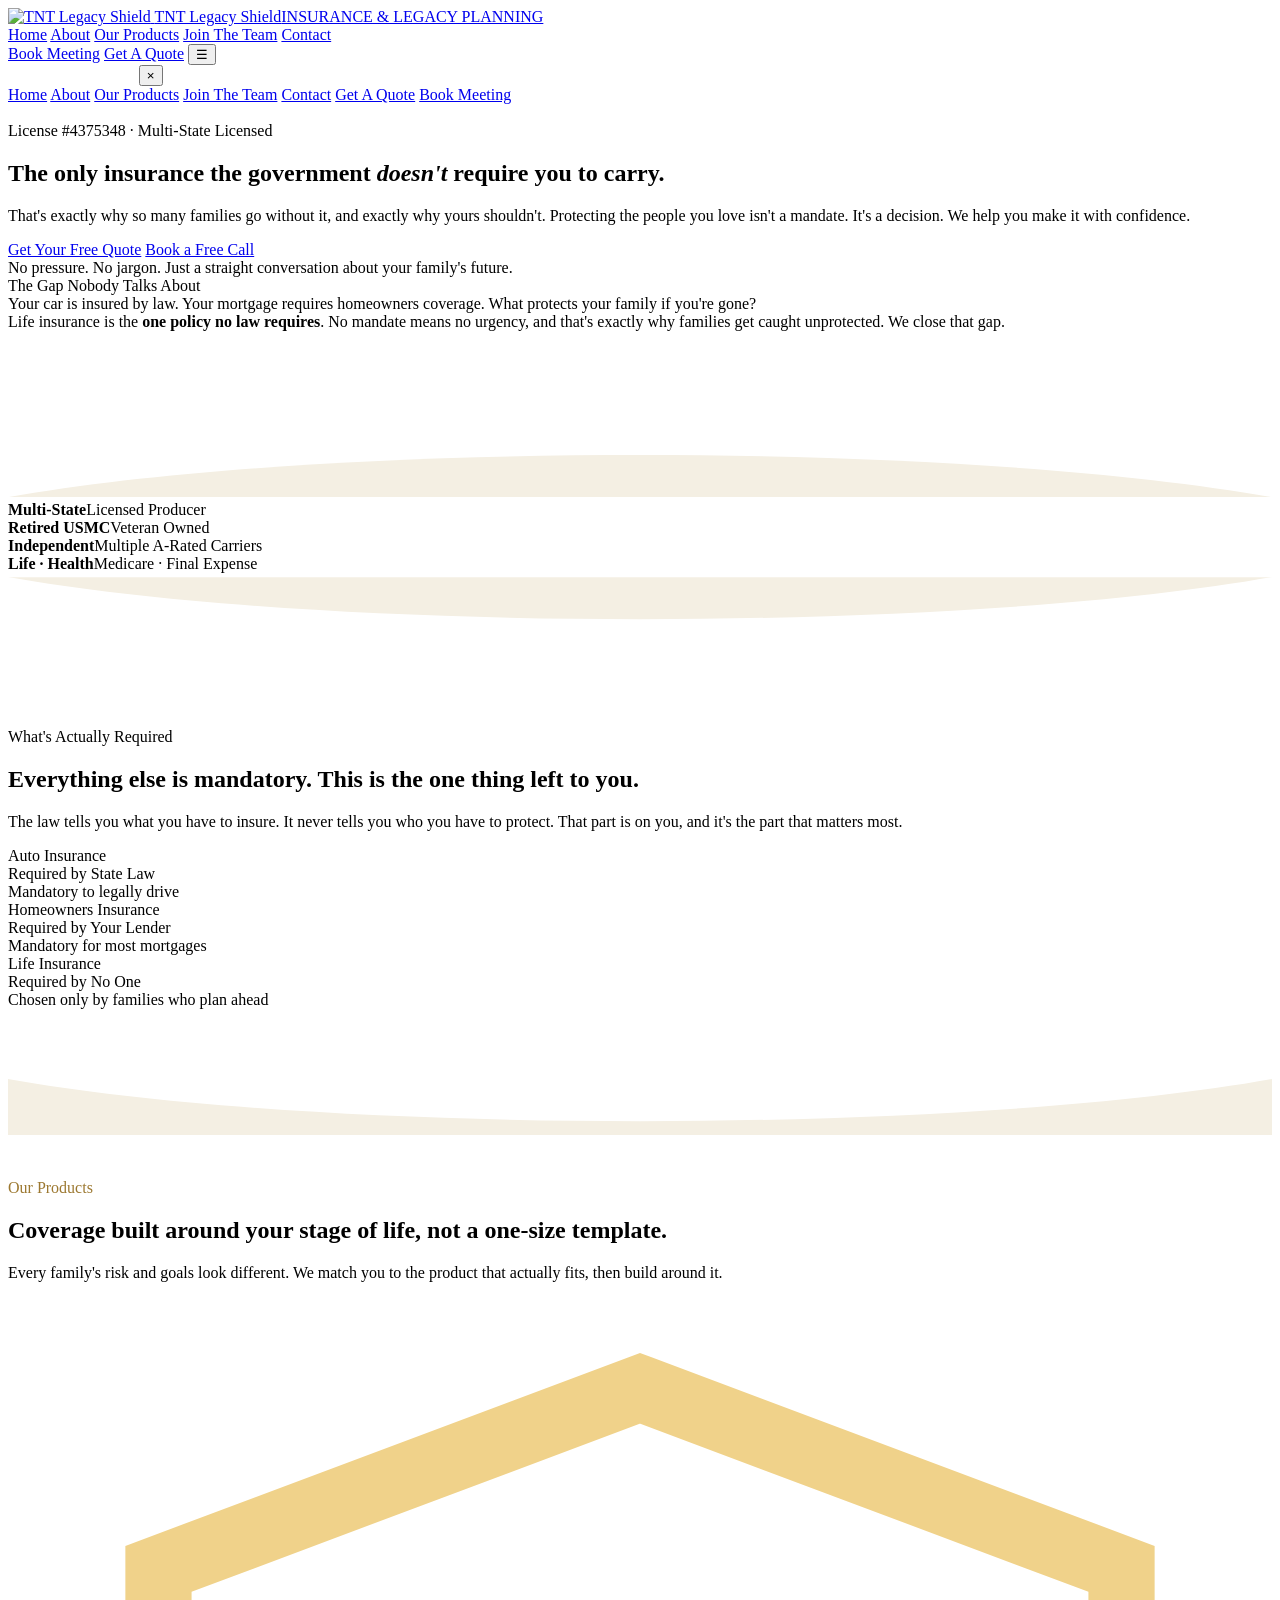
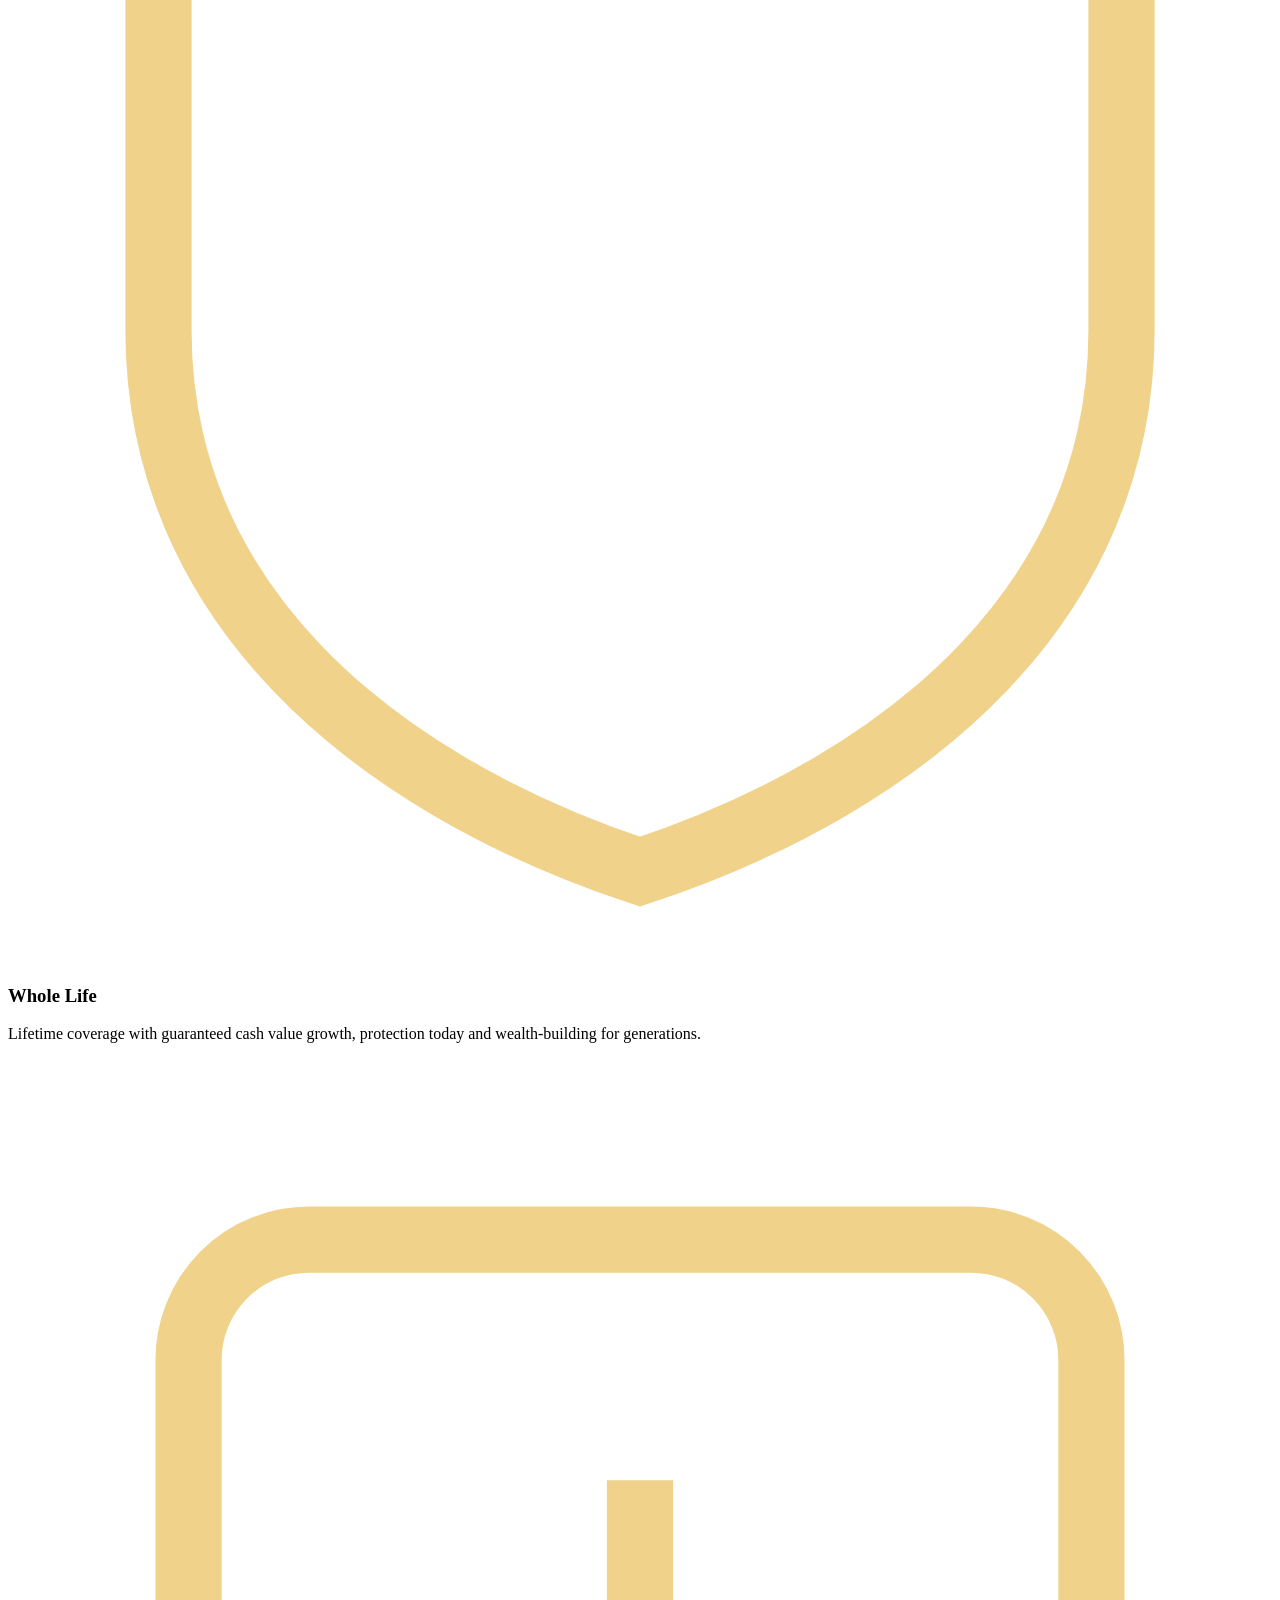
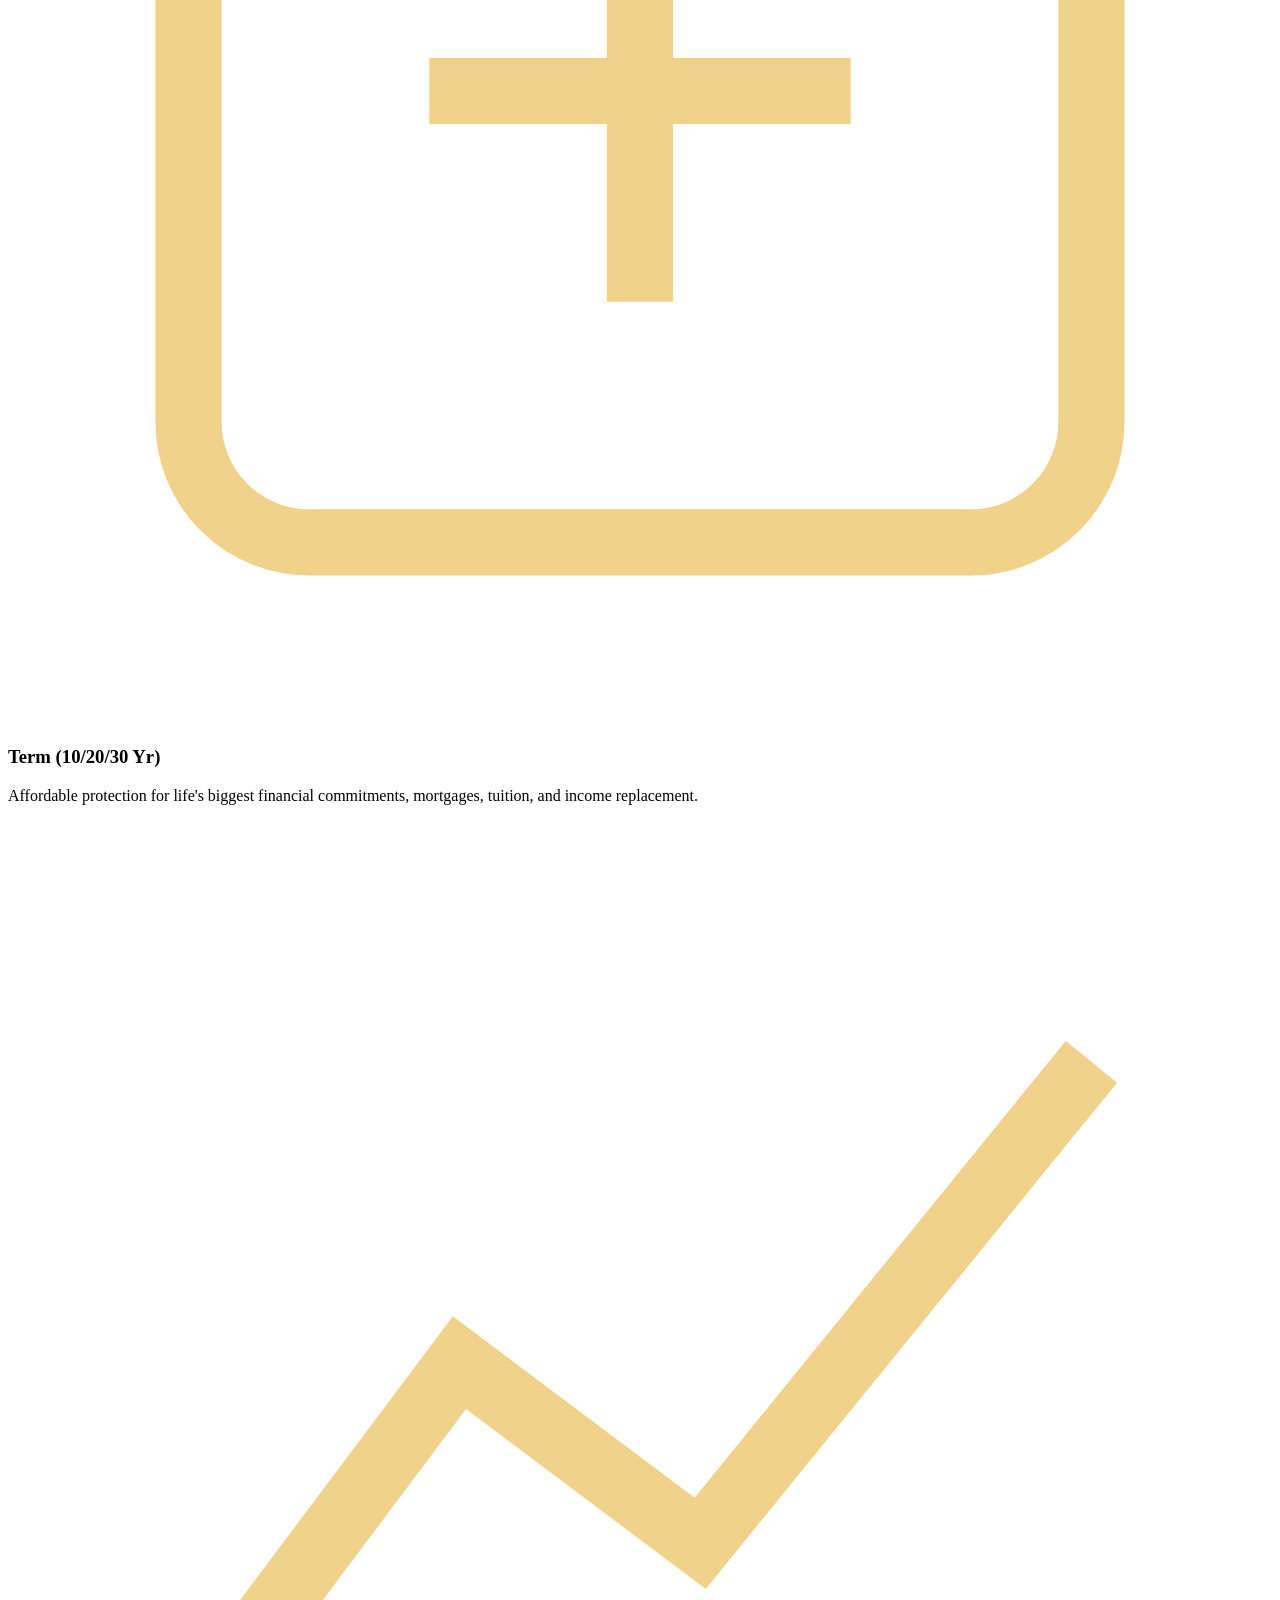
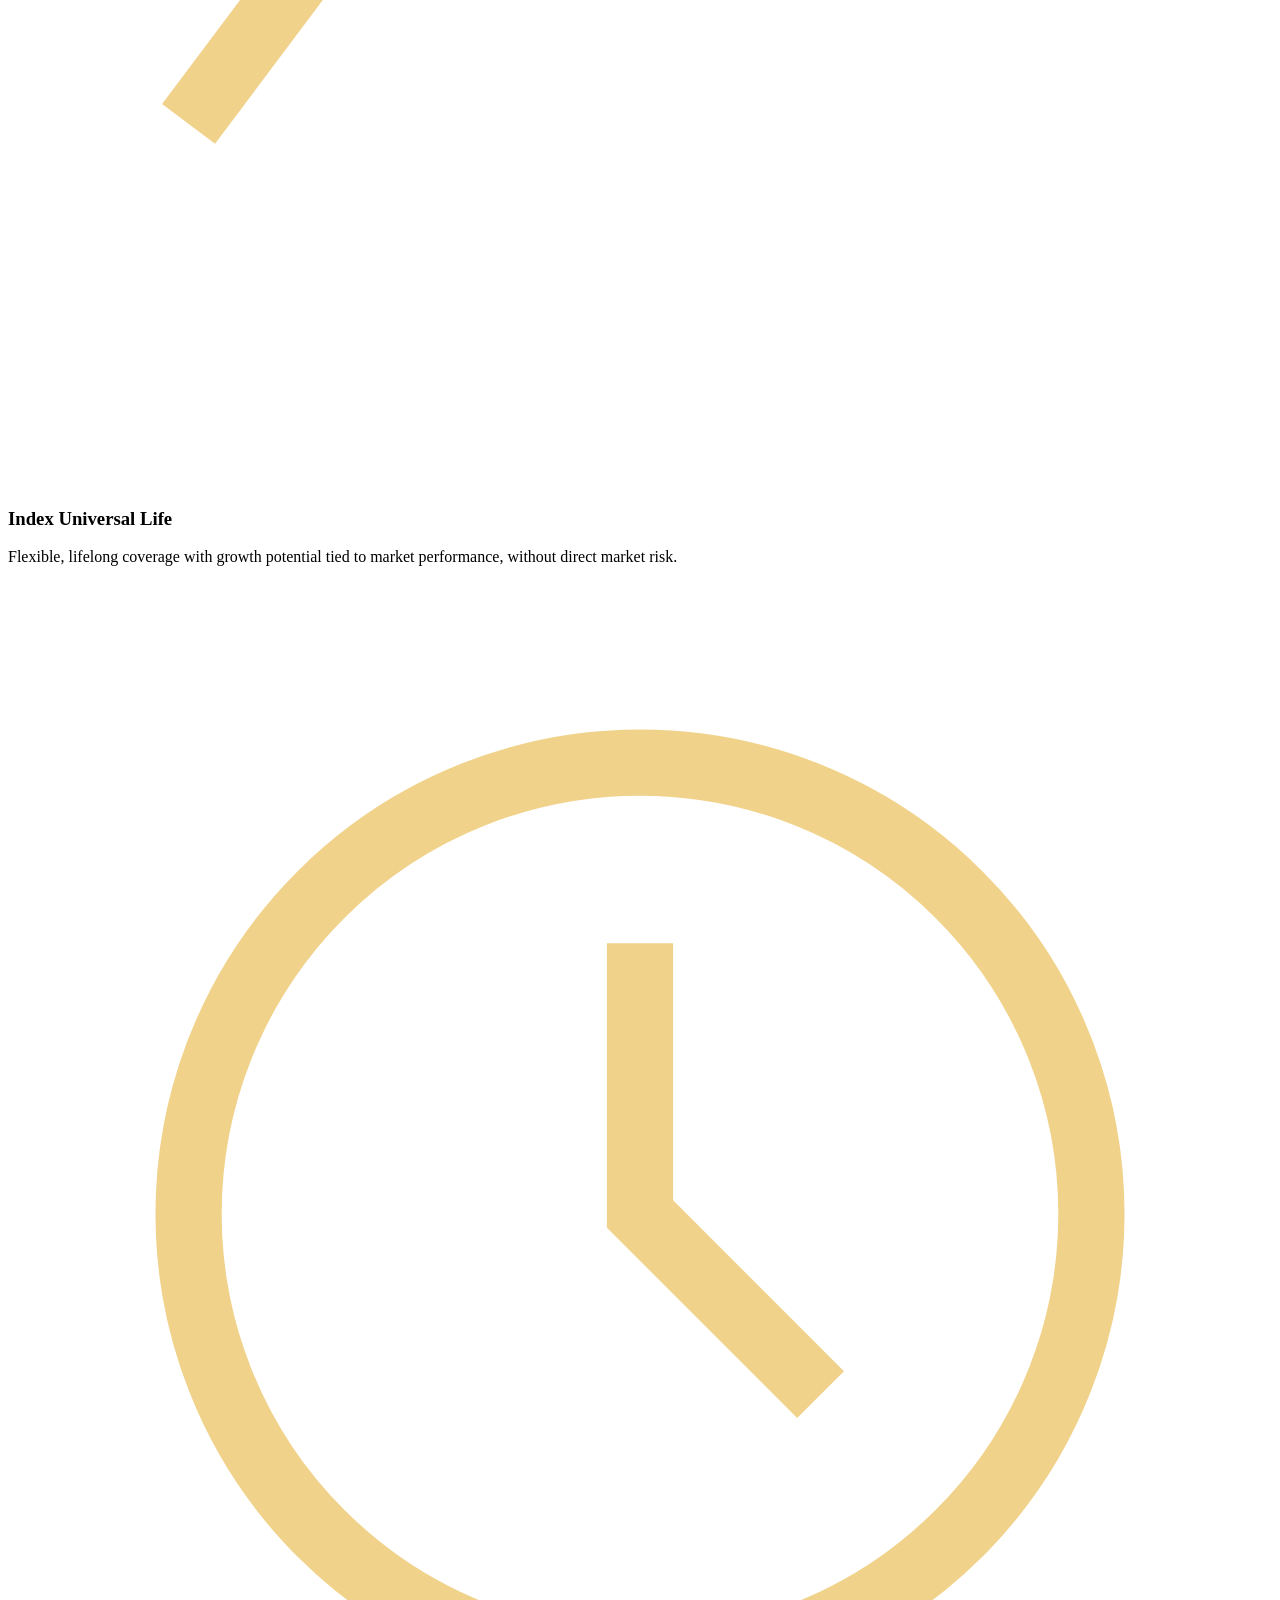
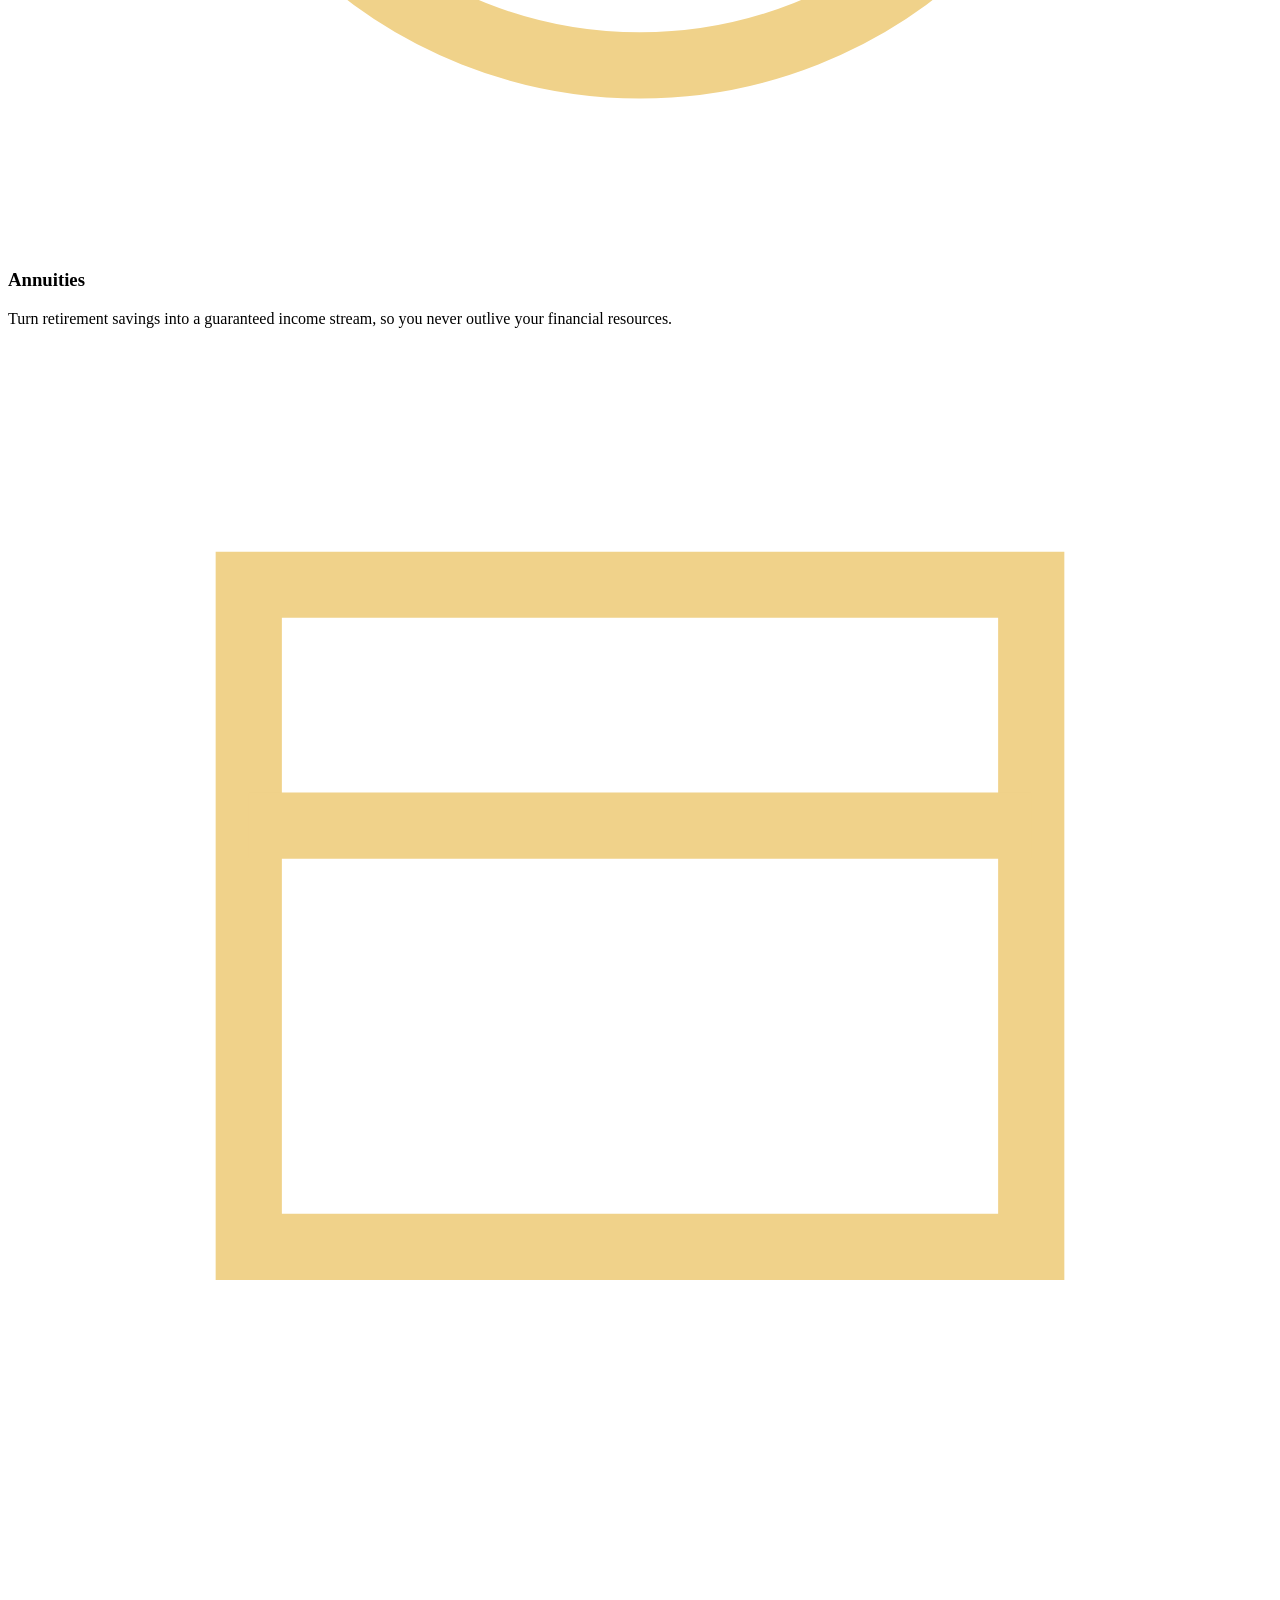
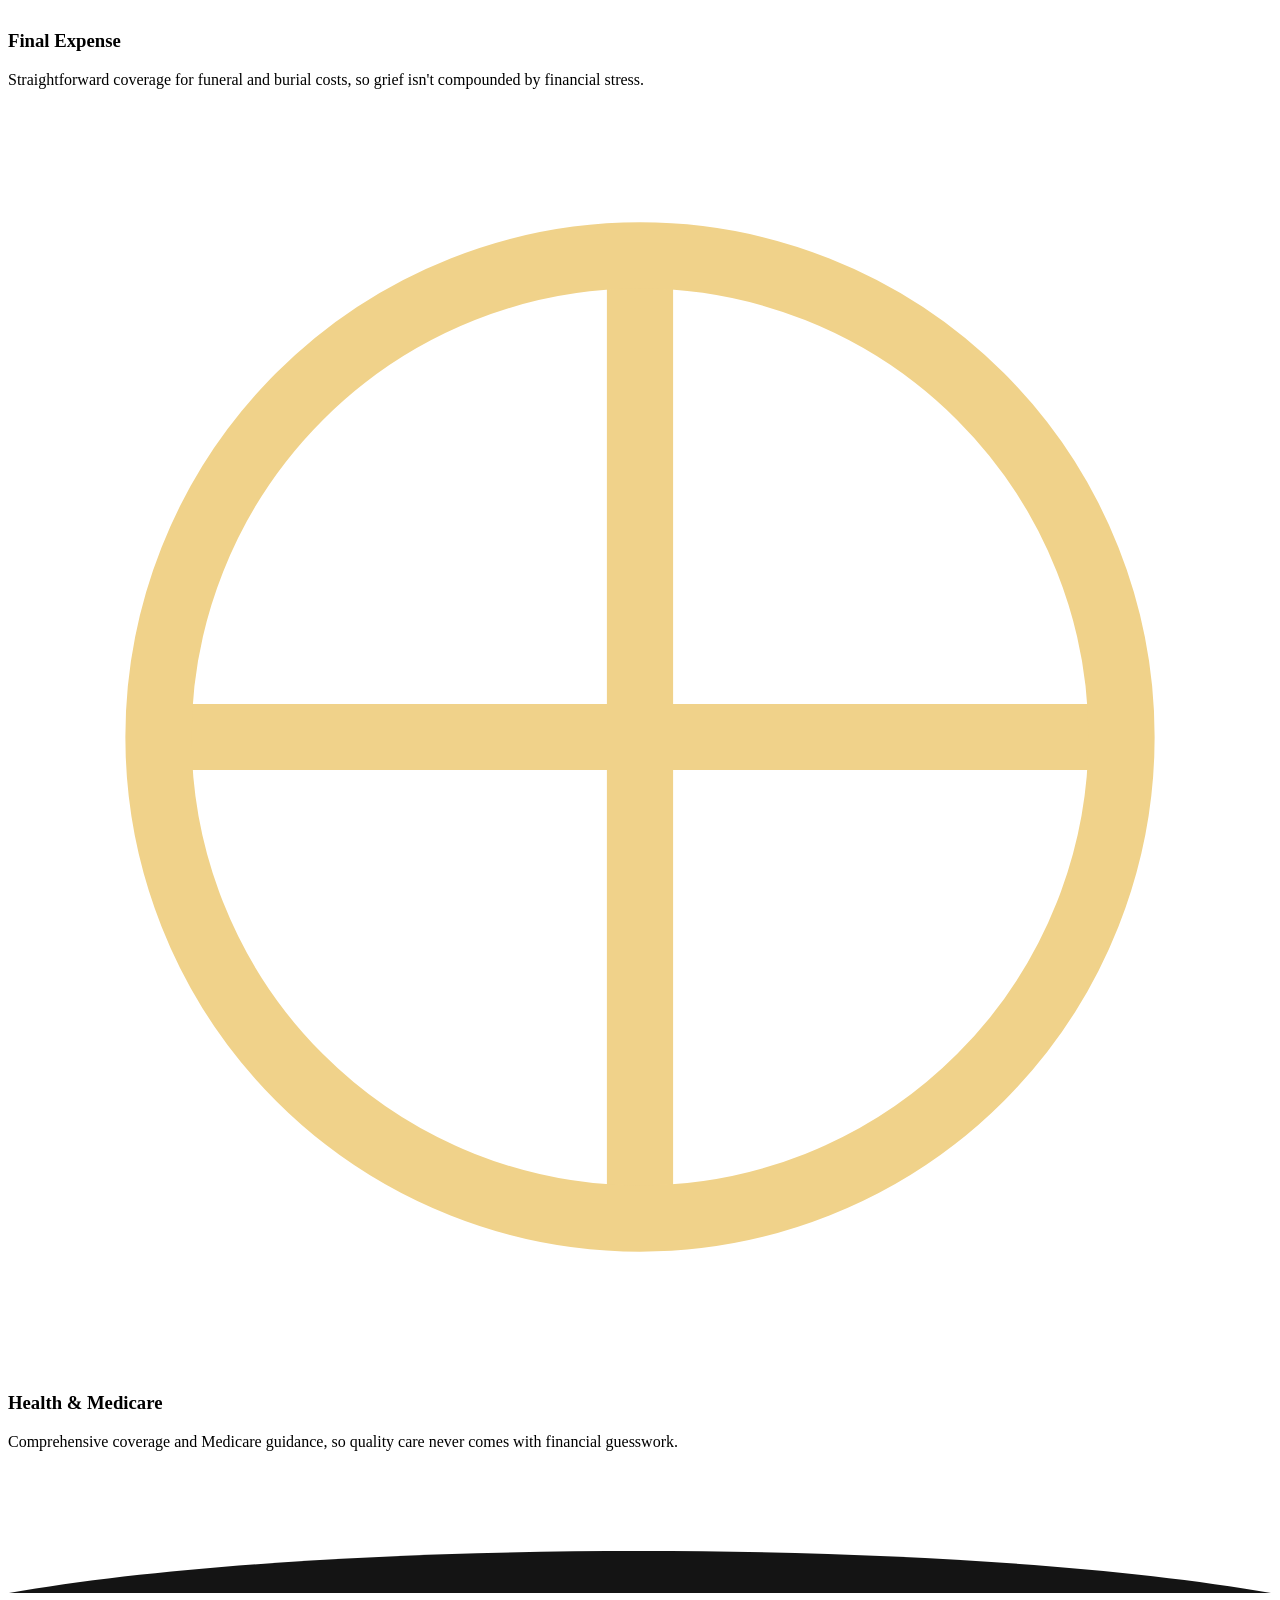
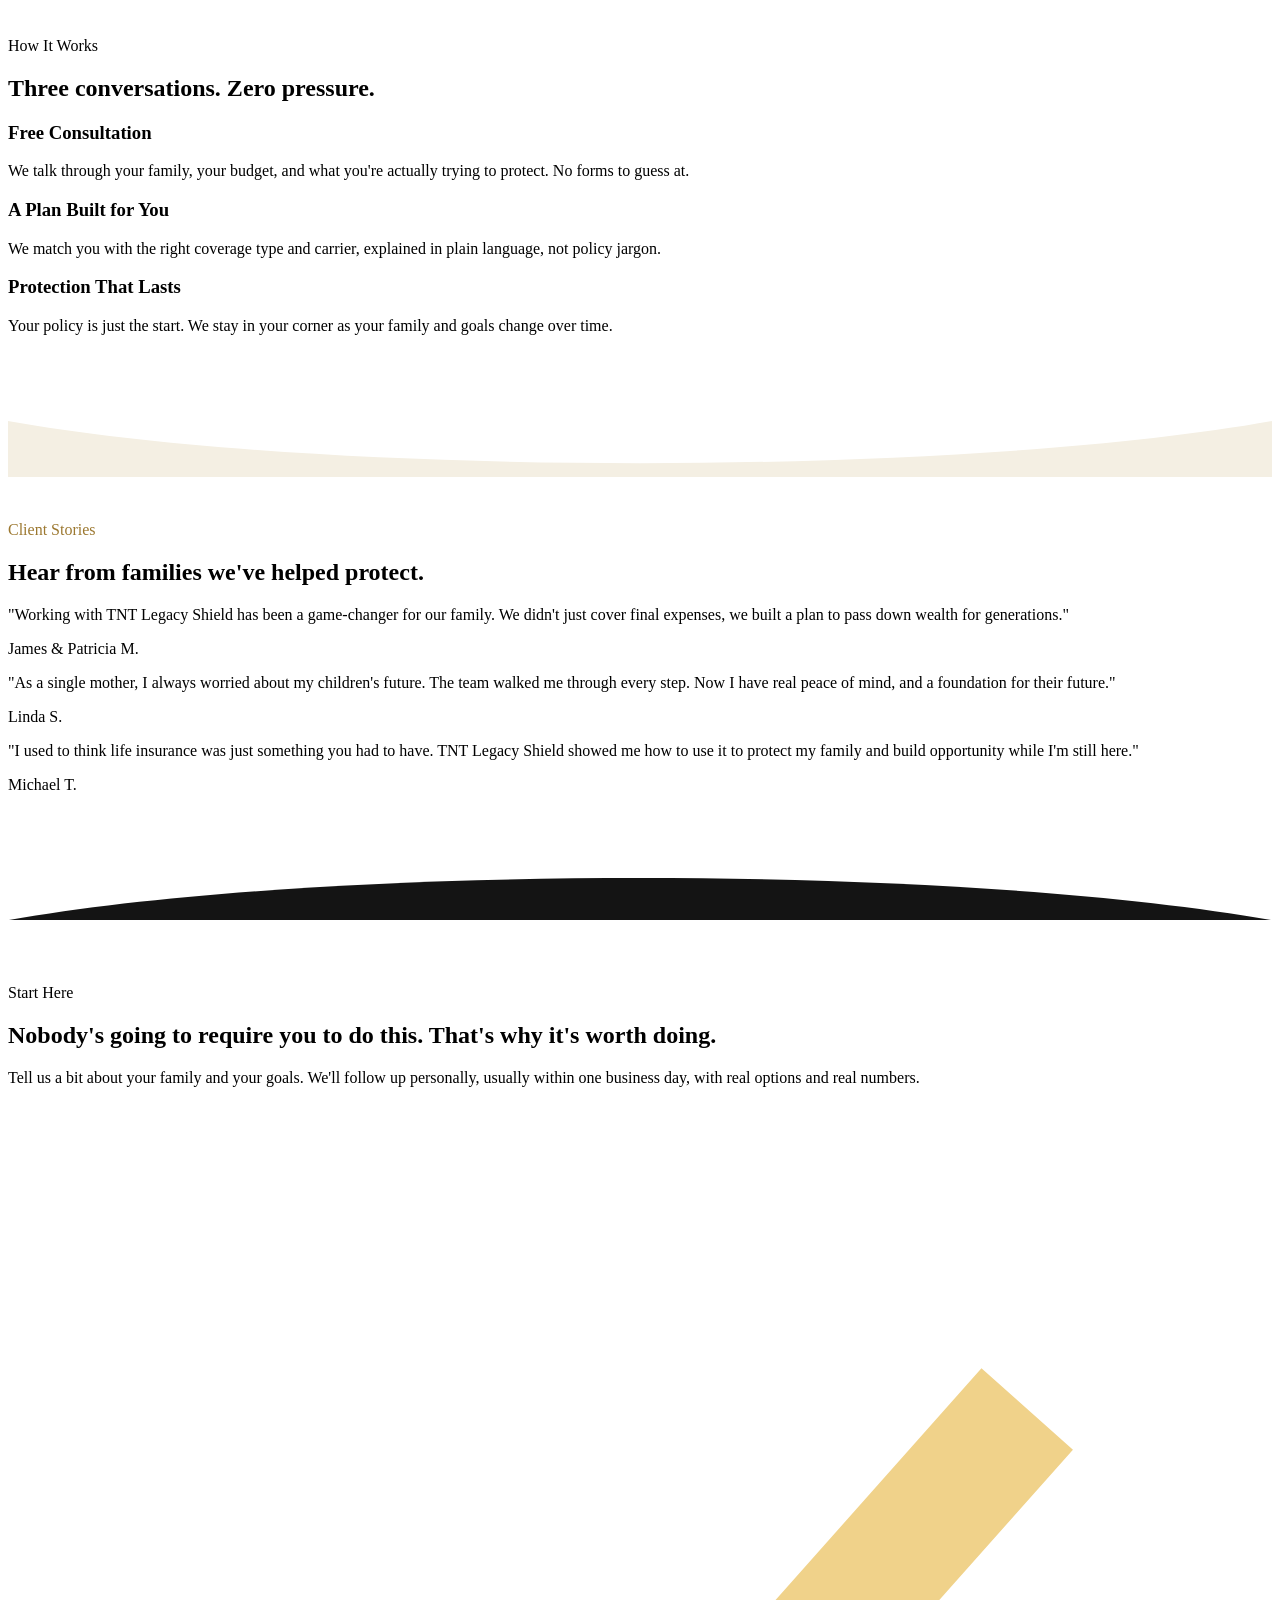
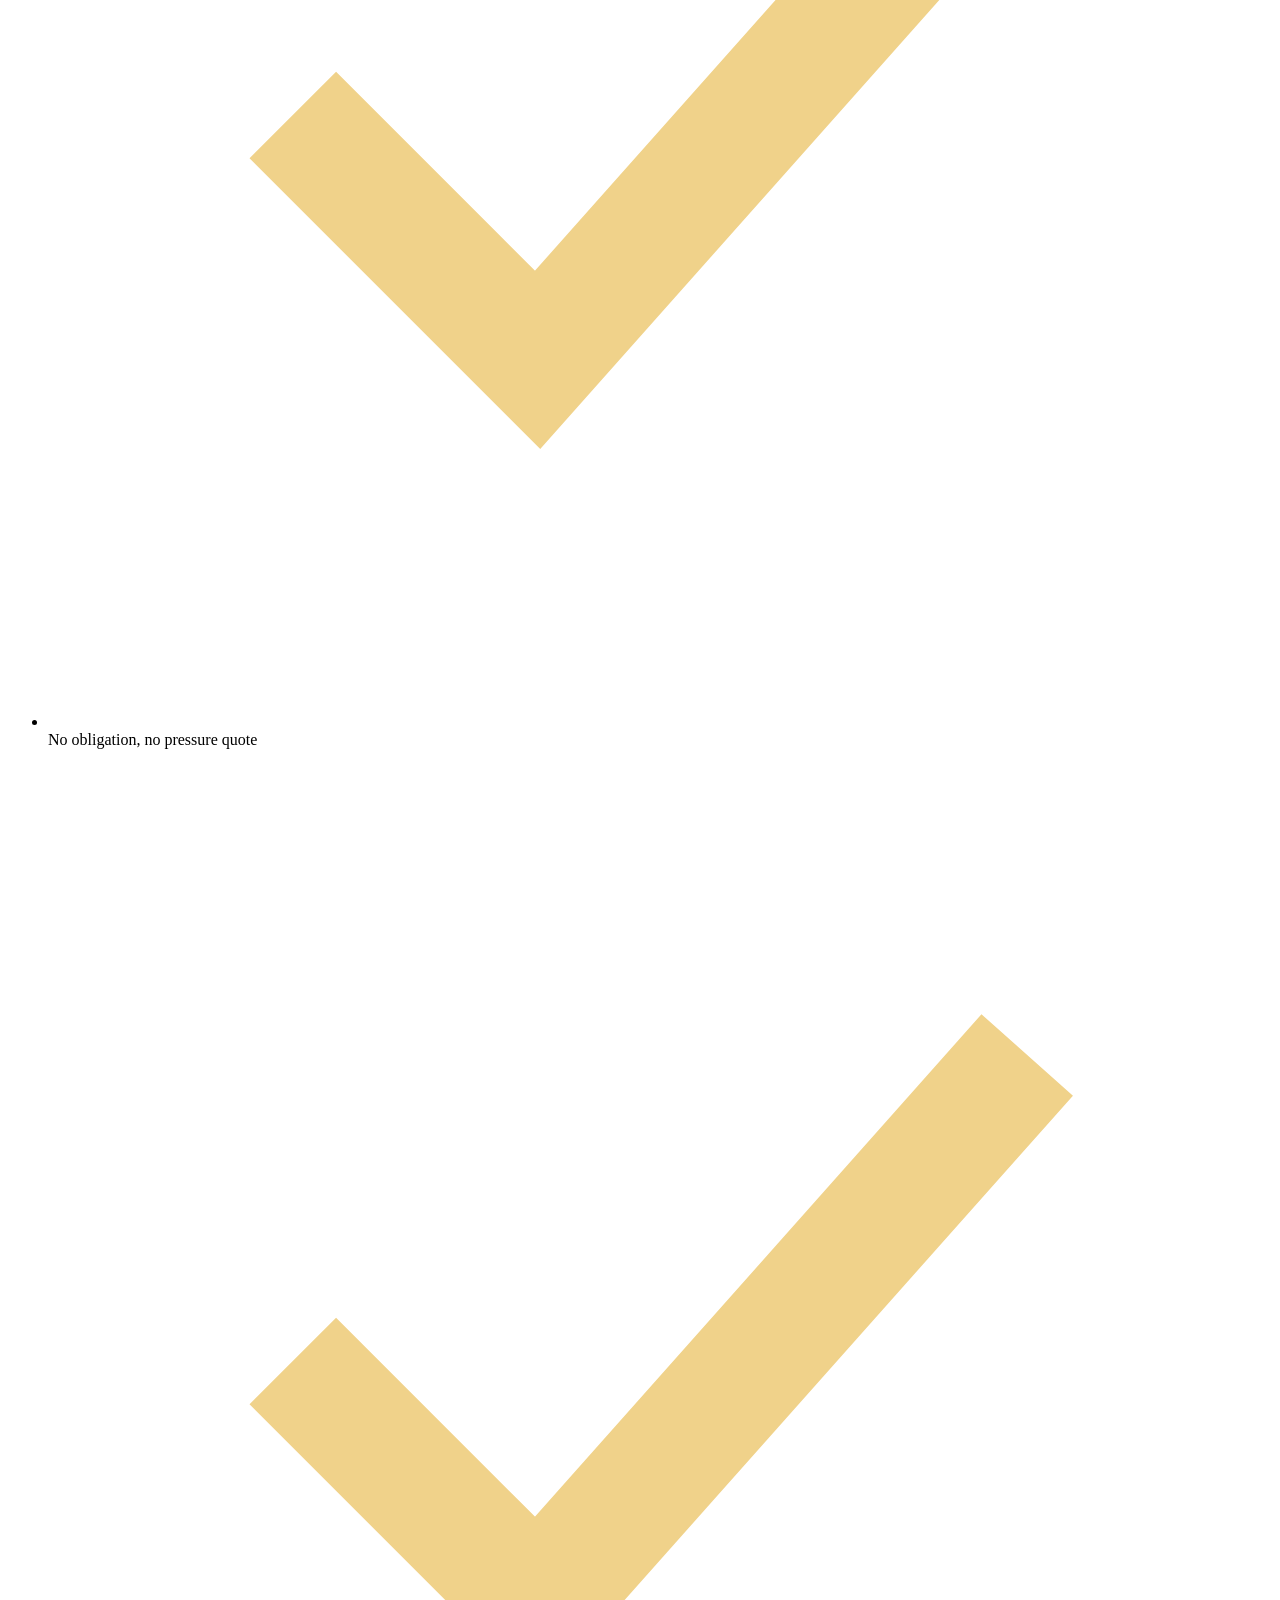
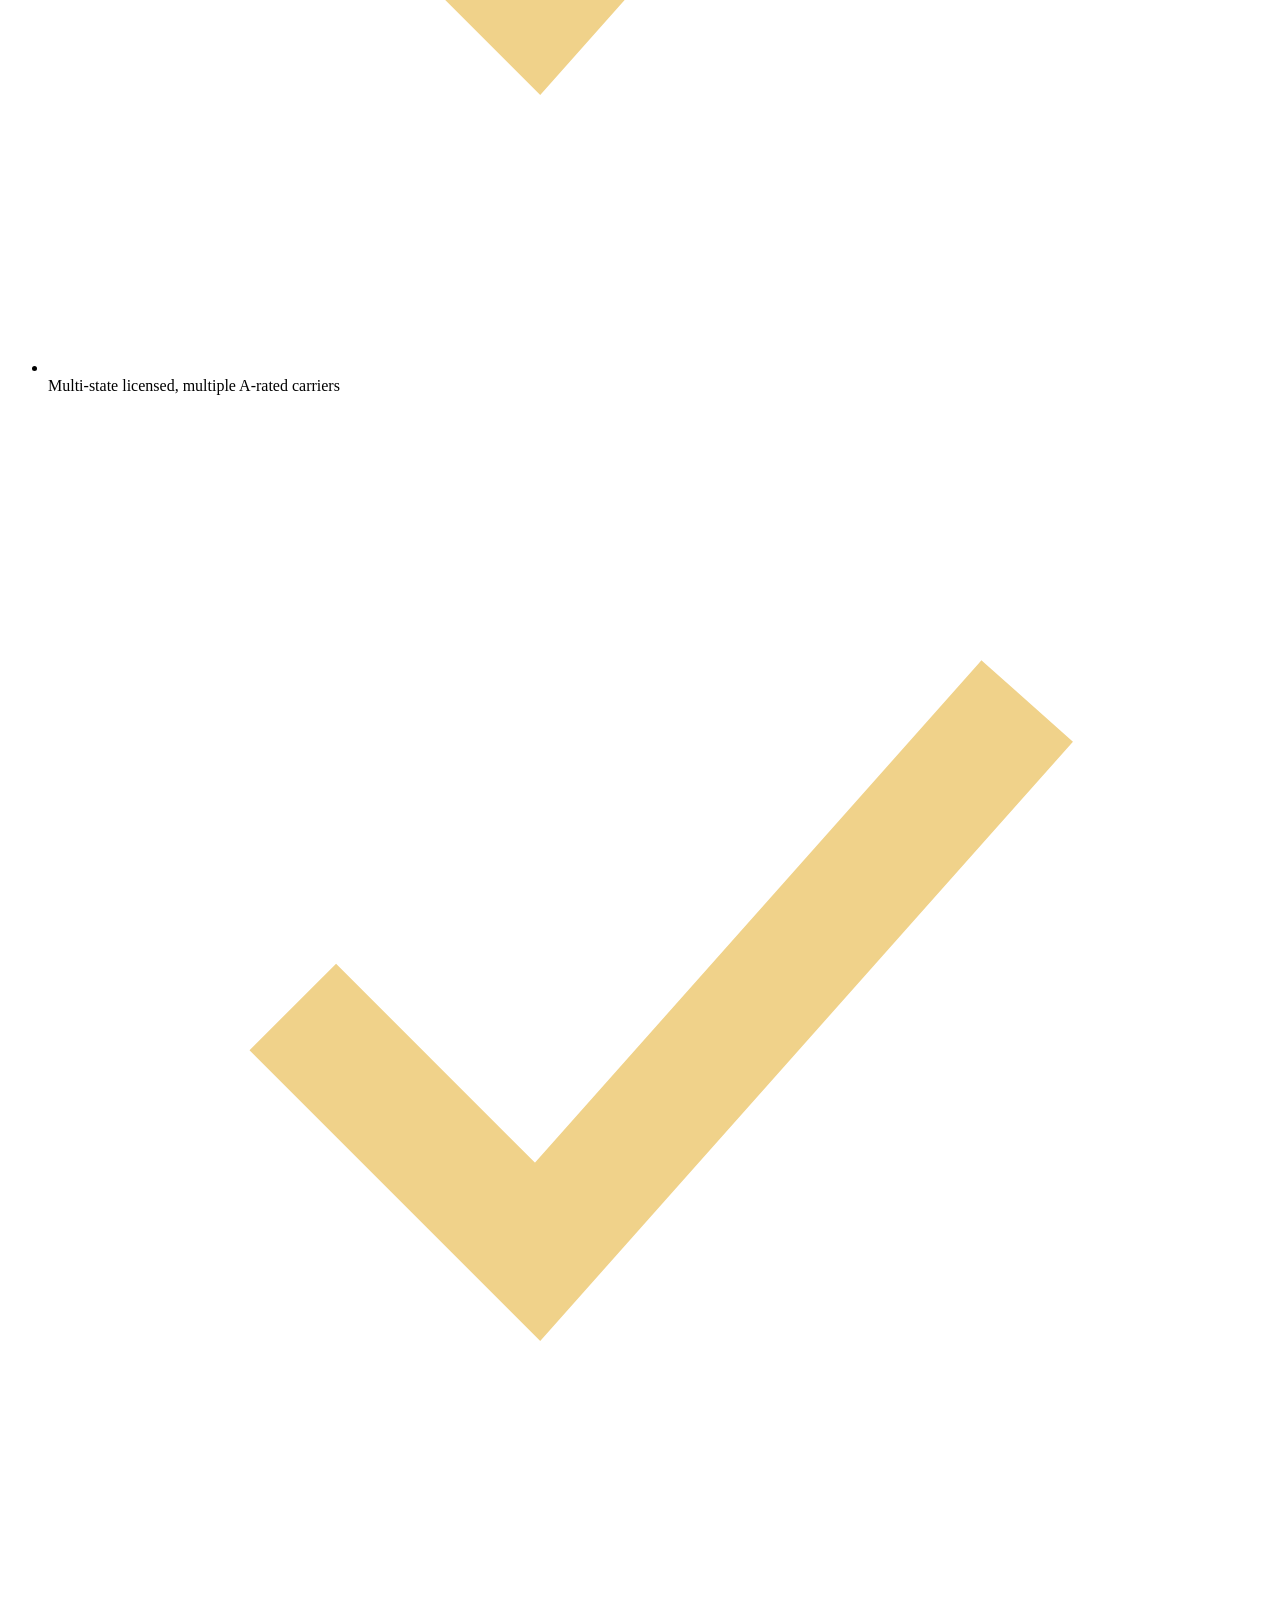
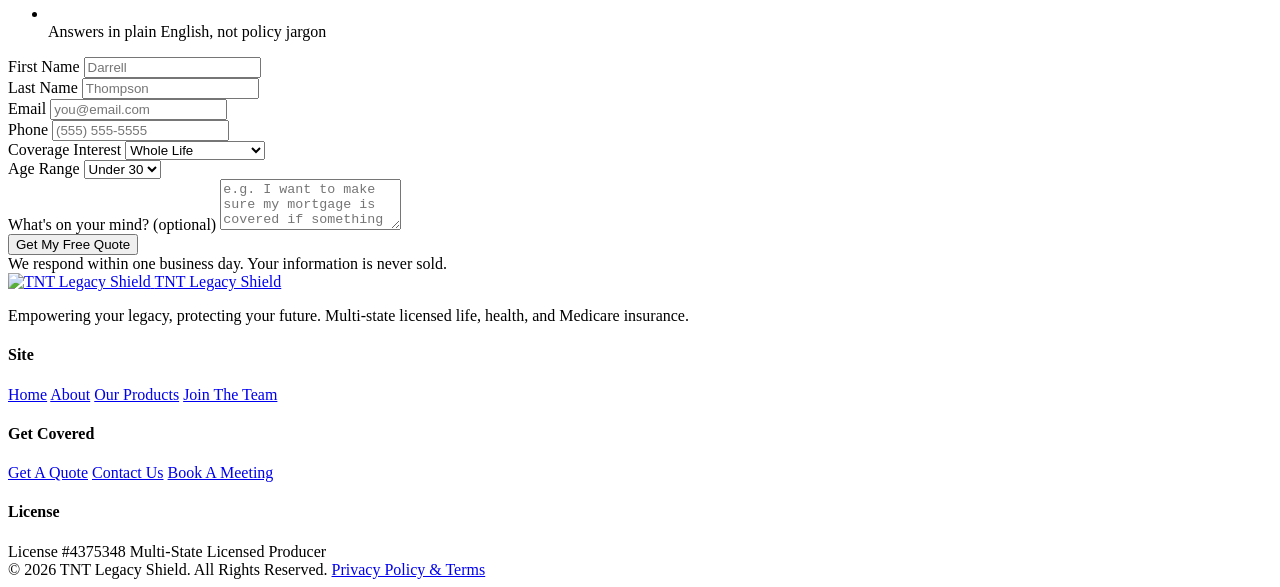
==== commit e2fea584: "Add files via upload" ====
--- a/index.html
+++ b/index.html
@@ -24,7 +24,7 @@
     </a>
 
     <div class="nav-links">
-      <a href="index.html">Home</a>
+      <a href="index.html" class="active">Home</a>
       <a href="about.html">About</a>
       <a href="products.html">Our Products</a>
       <a href="join-the-team.html">Join The Team</a>
@@ -32,7 +32,8 @@
     </div>
 
     <div class="nav-cta">
-      <a href="quote.html" class="btn btn-gold">Get A Quote</a>
+      <a href="book-meeting.html" class="btn btn-outline-dark btn-sm">Book Meeting</a>
+      <a href="quote.html" class="btn btn-gold btn-sm">Get A Quote</a>
       <button class="nav-toggle" aria-label="Open menu">&#9776;</button>
     </div>
   </nav>
@@ -49,7 +50,8 @@
   <a href="products.html">Our Products</a>
   <a href="join-the-team.html">Join The Team</a>
   <a href="contact.html">Contact</a>
-  <a href="quote.html">Book Meeting</a>
+  <a href="quote.html">Get A Quote</a>
+  <a href="book-meeting.html">Book Meeting</a>
 </div>
 
 <!-- ============================================================
@@ -65,7 +67,7 @@
       <p class="lead">That's exactly why so many families go without it, and exactly why yours shouldn't. Protecting the people you love isn't a mandate. It's a decision. We help you make it with confidence.</p>
       <div class="hero-actions">
         <a href="quote.html" class="btn btn-gold">Get Your Free Quote</a>
-        <a href="contact.html" class="btn btn-outline-dark">Book a Free Call</a>
+        <a href="book-meeting.html" class="btn btn-outline-dark">Book a Free Call</a>
       </div>
       <div class="hero-microcopy">No pressure. No jargon. Just a straight conversation about your family's future.</div>
     </div>
@@ -253,7 +255,7 @@
       </ul>
     </div>
 
-    <form class="quote-form reveal" id="quote-form">
+    <form class="quote-form reveal js-lead-form" id="quote-form">
       <div class="form-row">
         <div class="form-field">
           <label for="fname">First Name</label>
@@ -332,7 +334,7 @@
         <h4>Get Covered</h4>
         <a href="quote.html">Get A Quote</a>
         <a href="contact.html">Contact Us</a>
-        <a href="contact.html">Book A Meeting</a>
+        <a href="book-meeting.html">Book A Meeting</a>
       </div>
       <div class="footer-col">
         <h4>License</h4>
@@ -342,7 +344,7 @@
     </div>
     <div class="footer-bottom">
       <span>&copy; 2026 TNT Legacy Shield. All Rights Reserved.</span>
-      <a href="privacy.html">Privacy Policy &amp; Terms</a>
+      <a href="contact.html">Privacy Policy &amp; Terms</a>
     </div>
   </div>
 </footer>
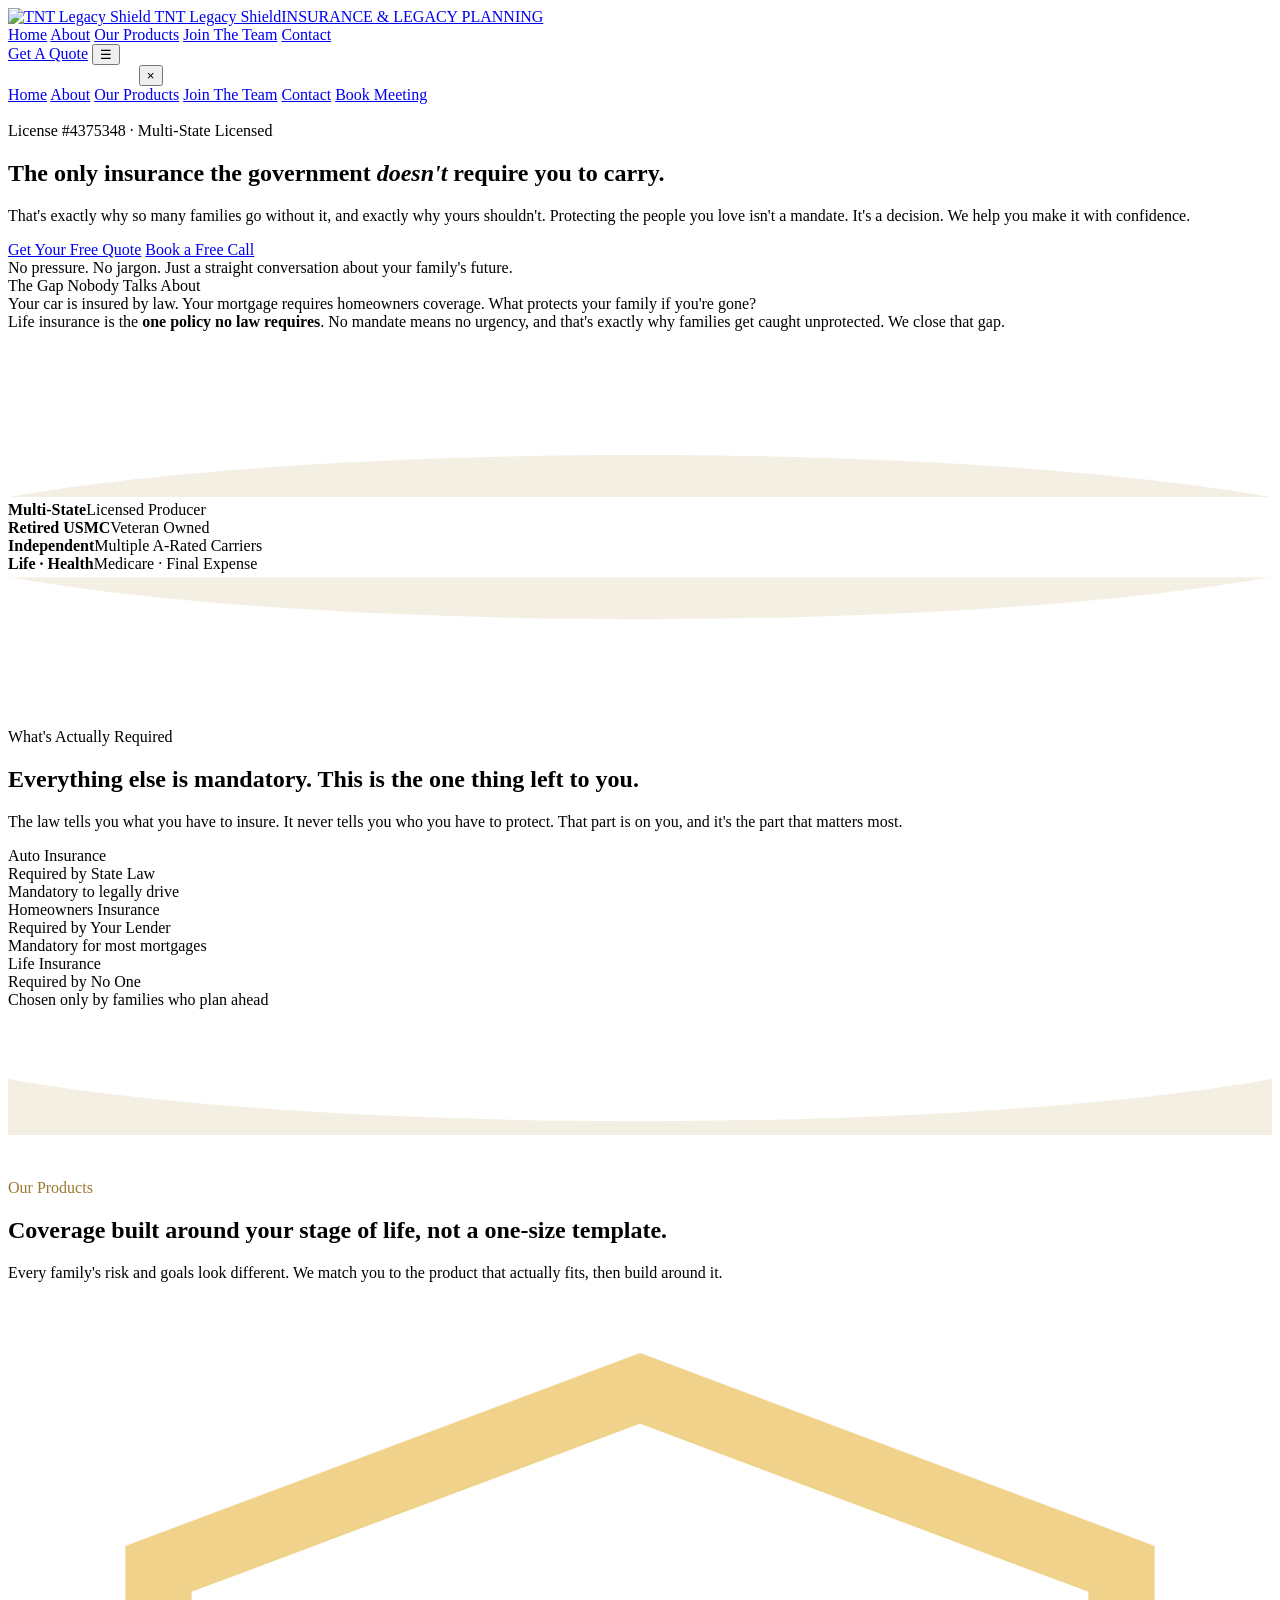
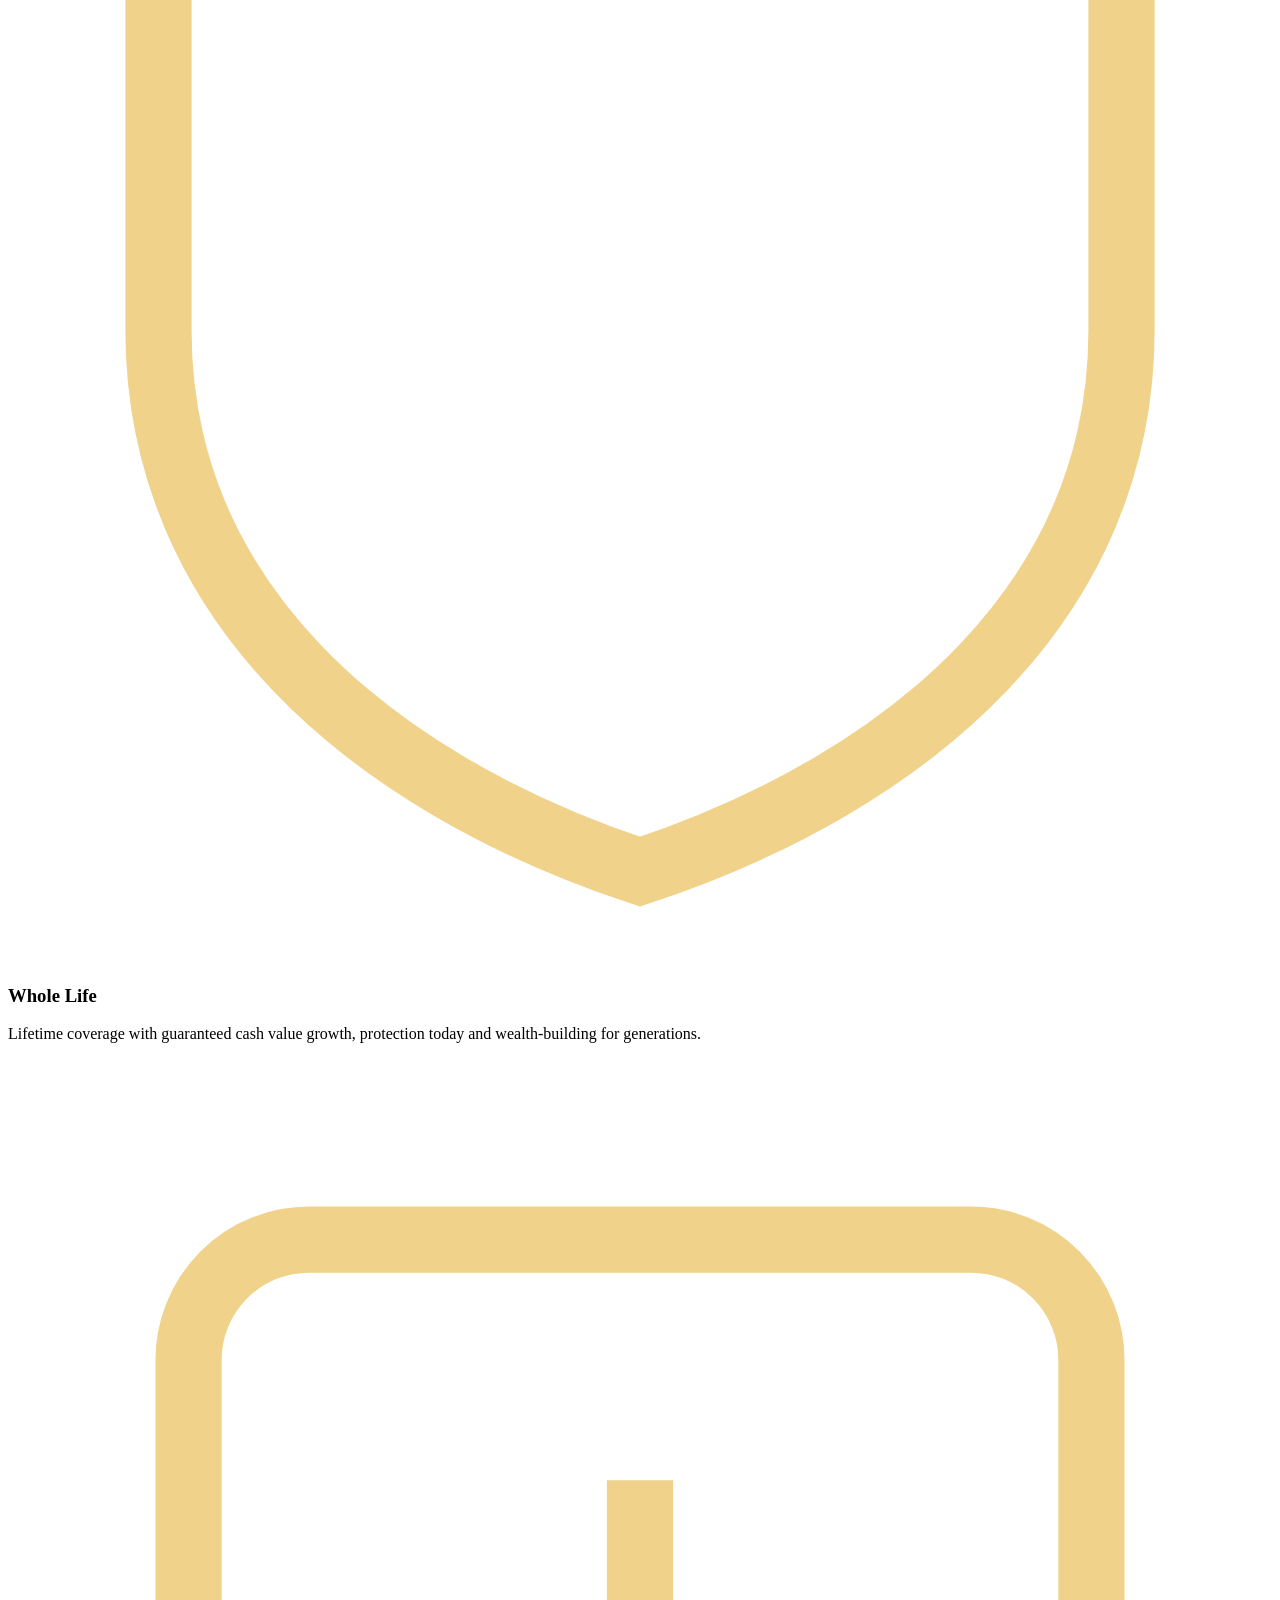
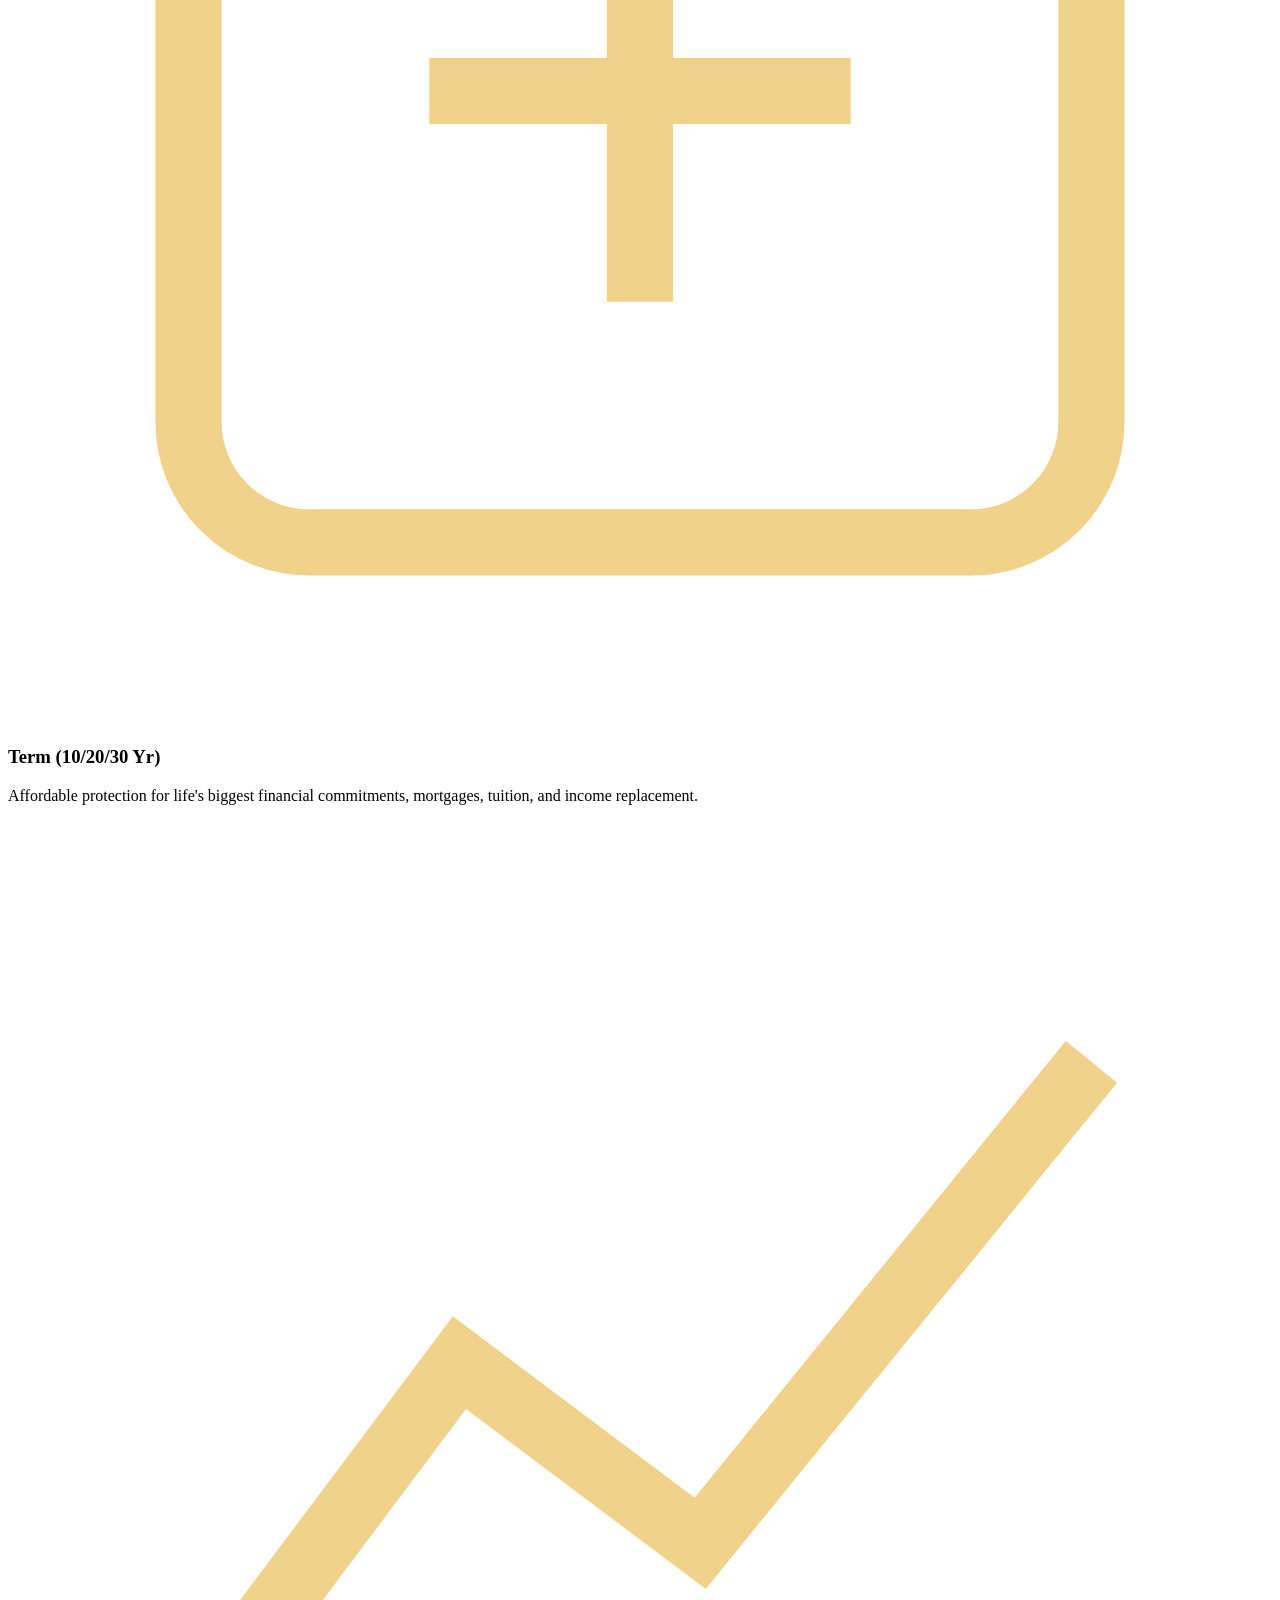
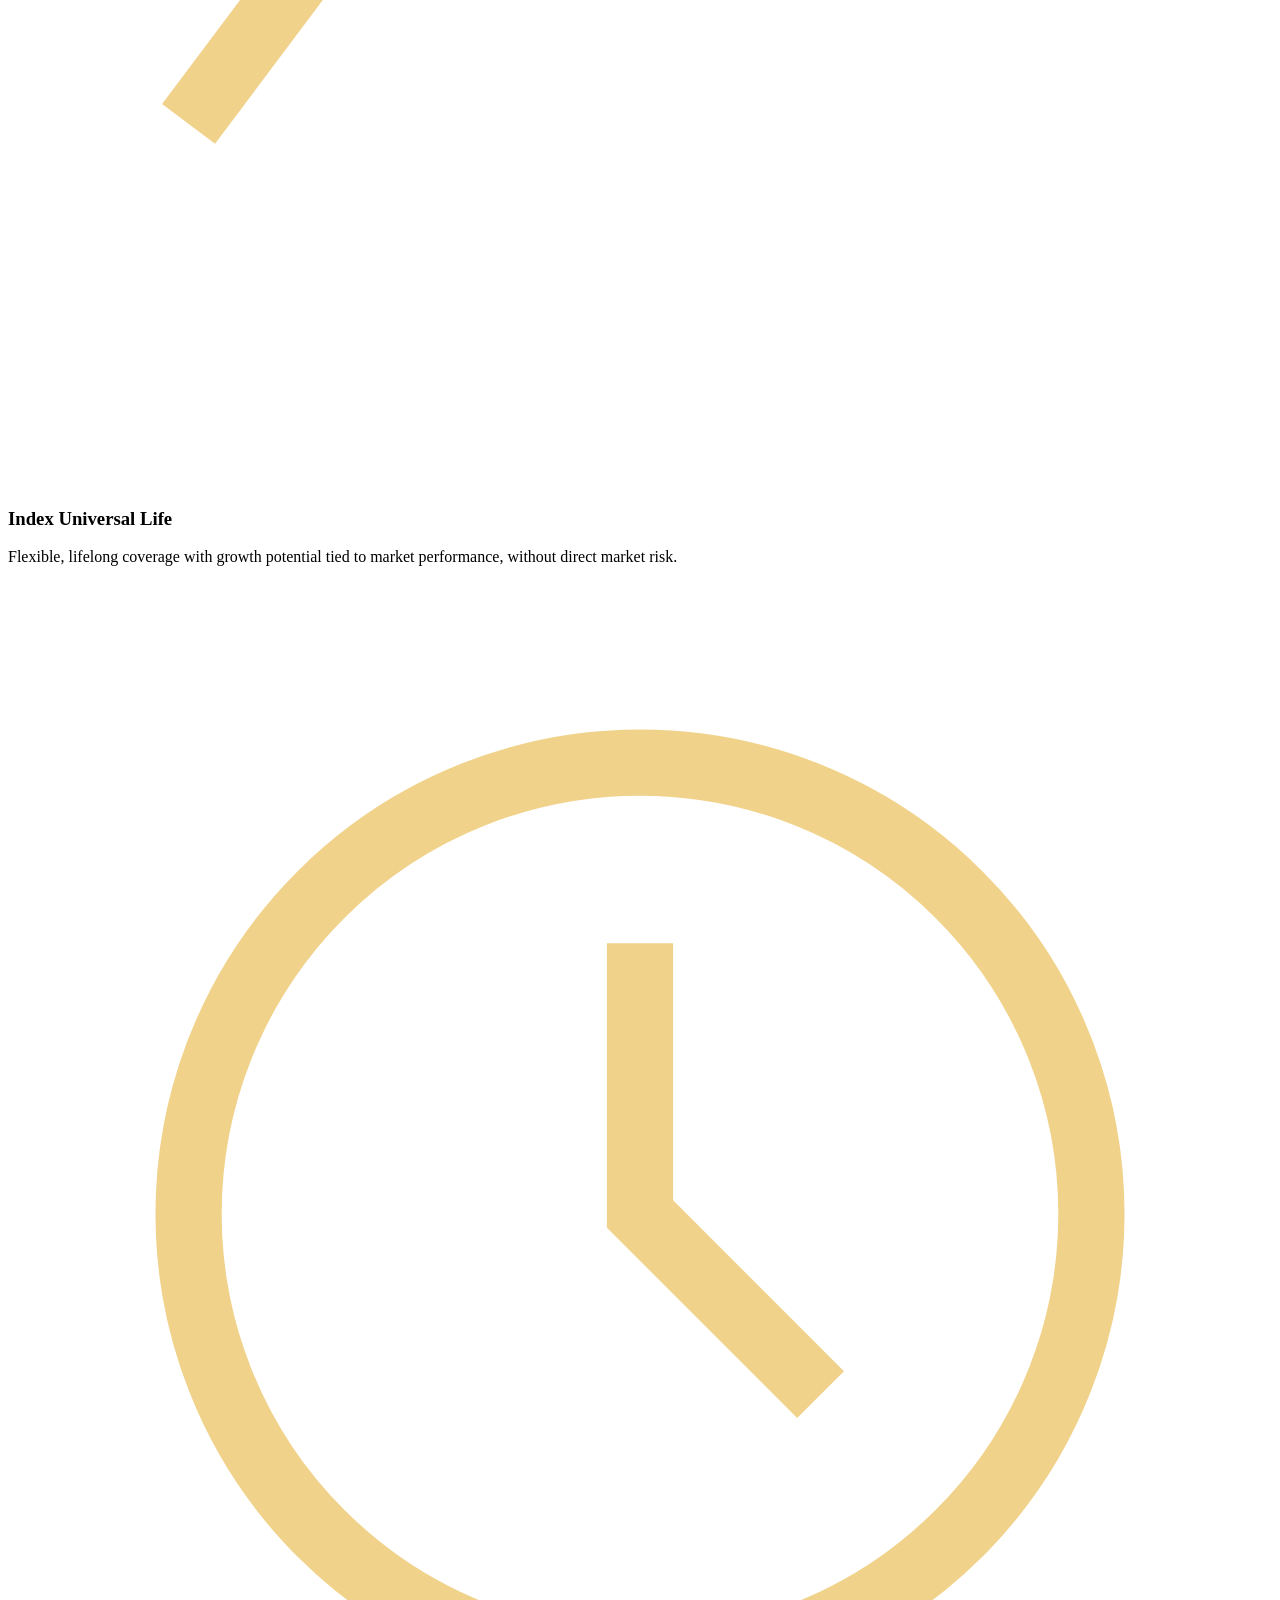
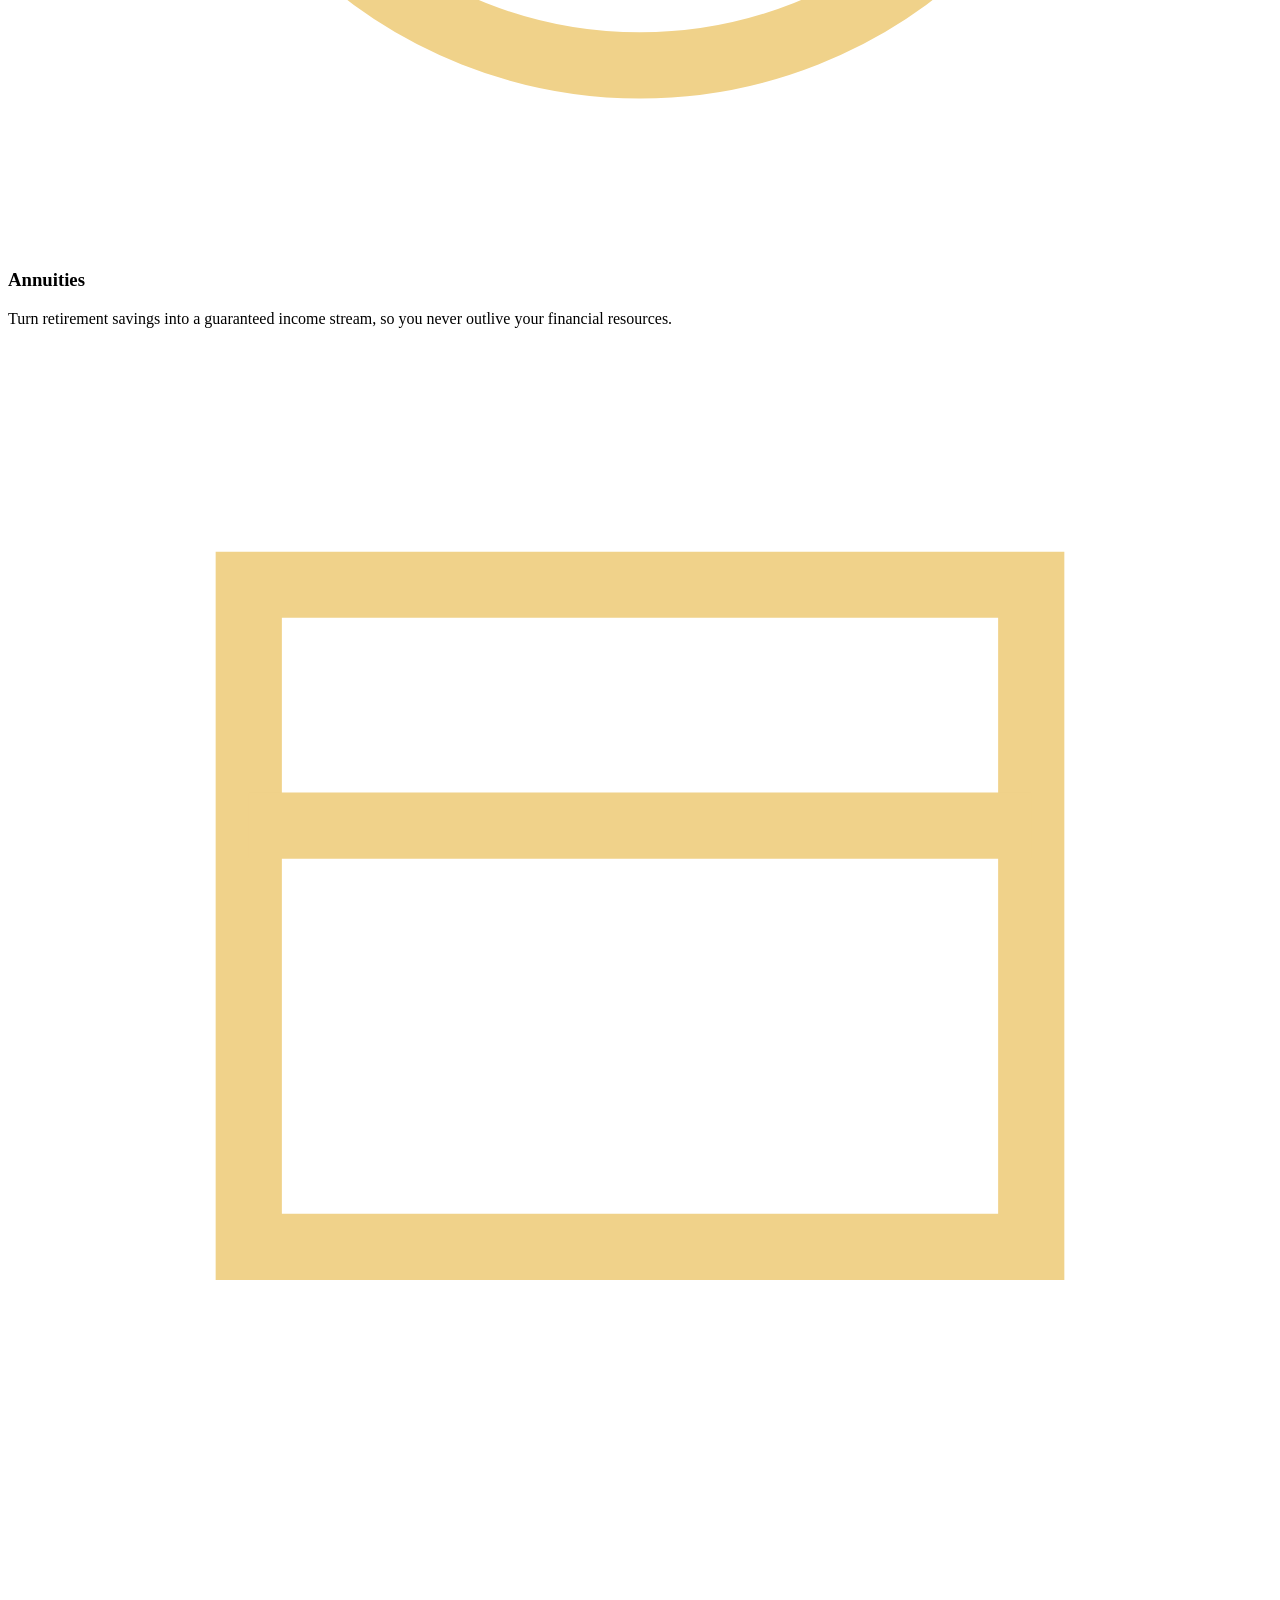
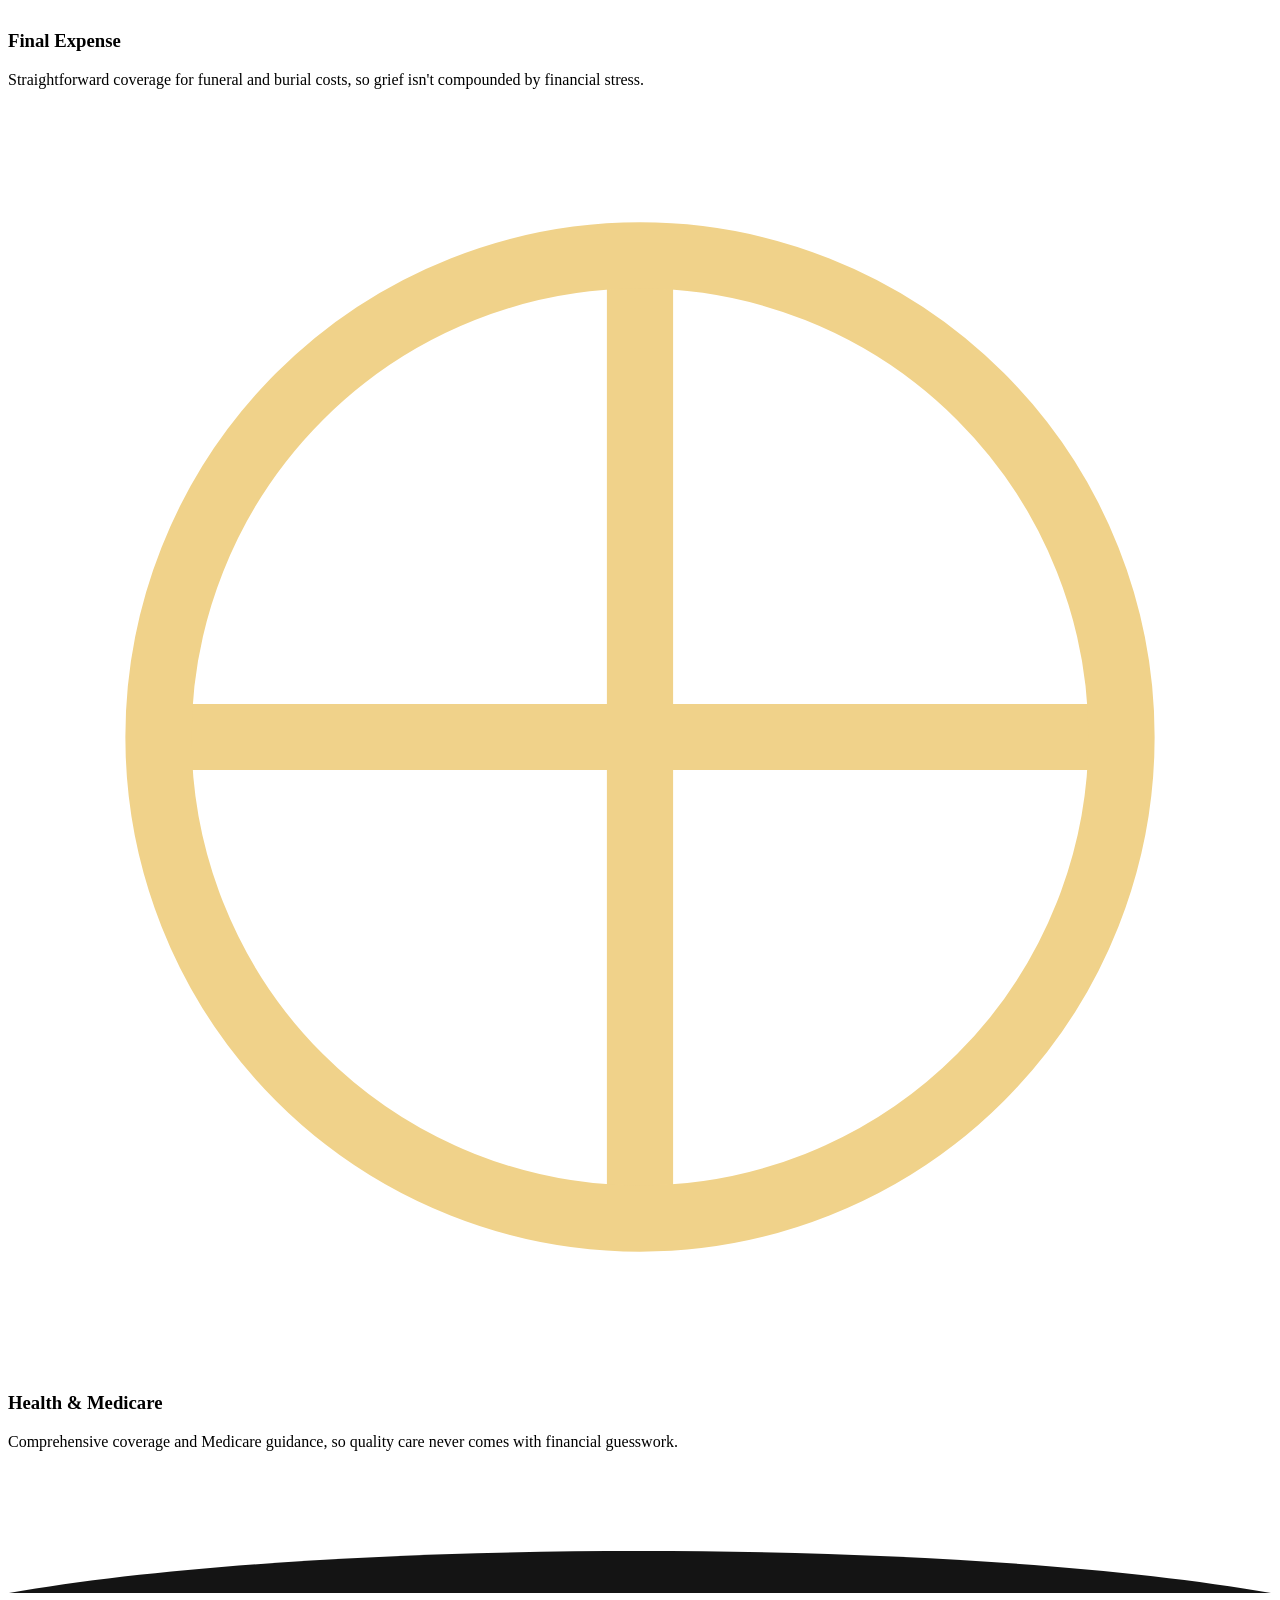
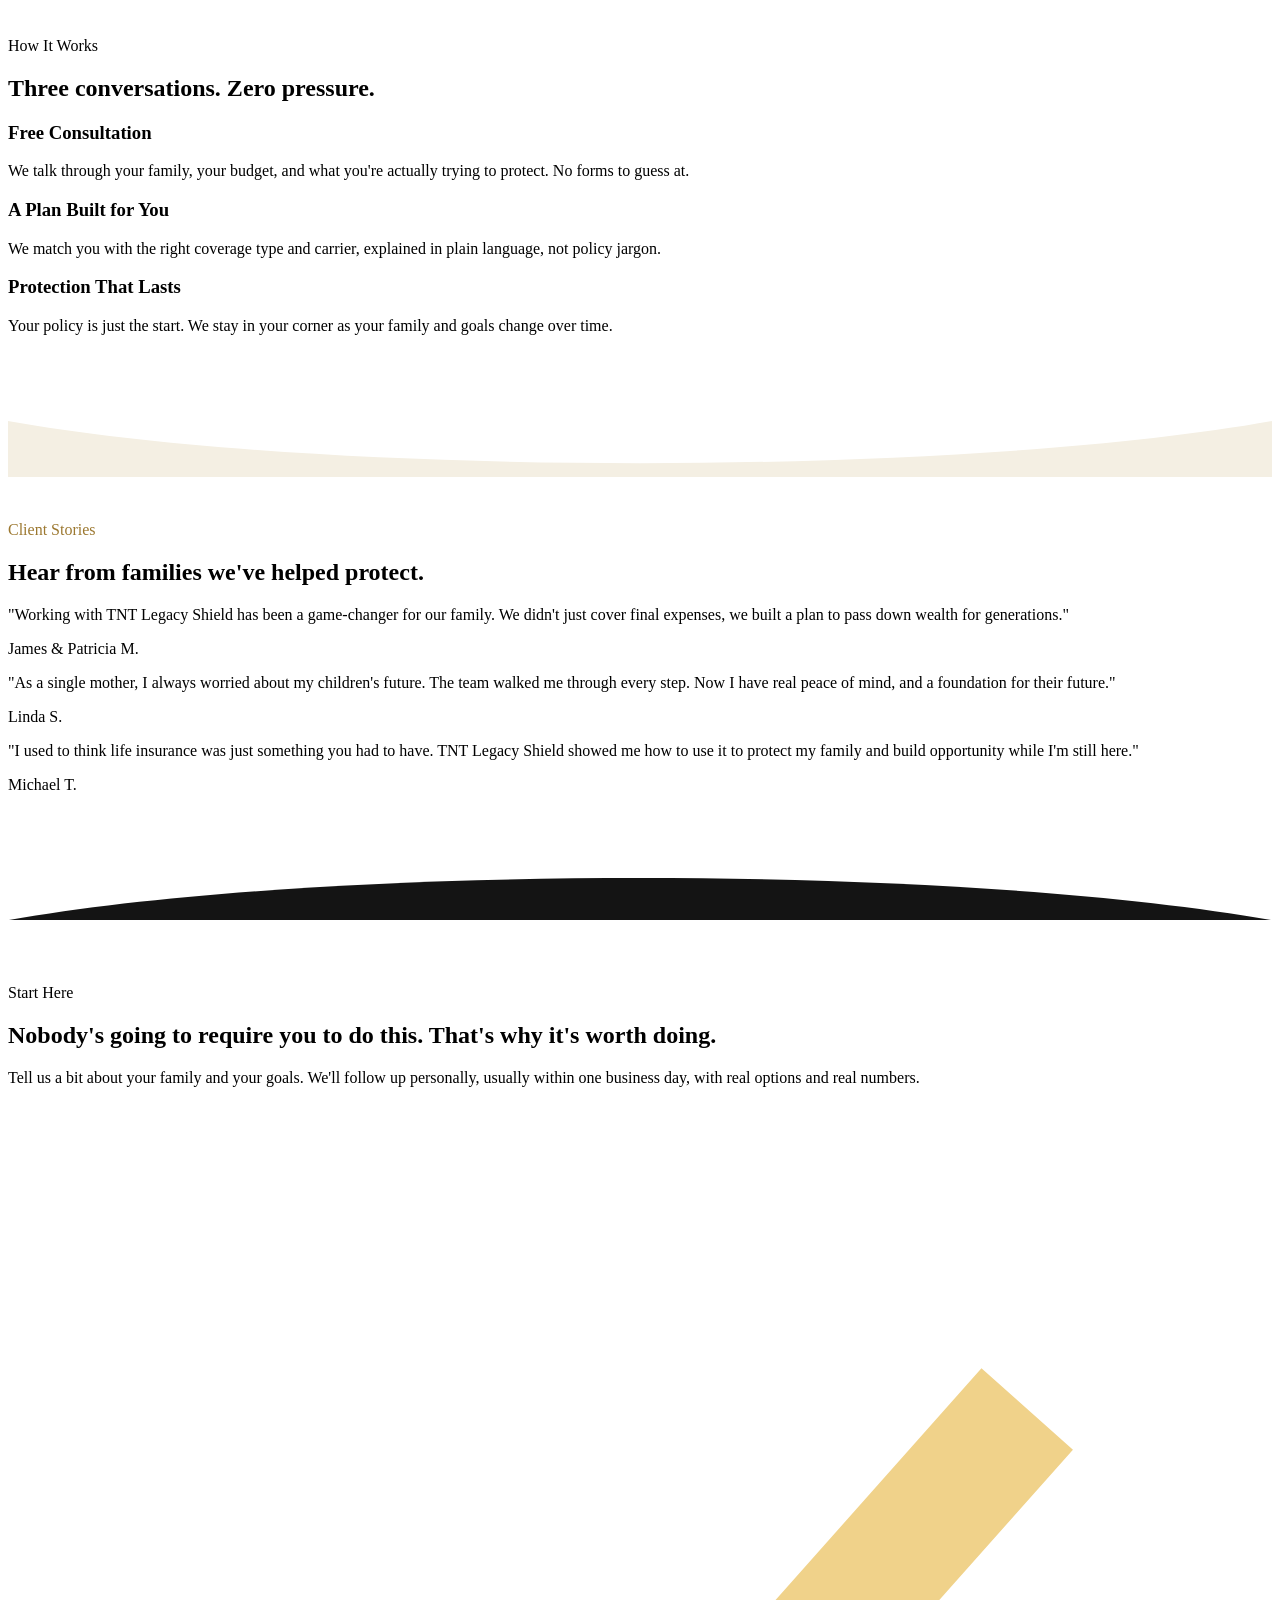
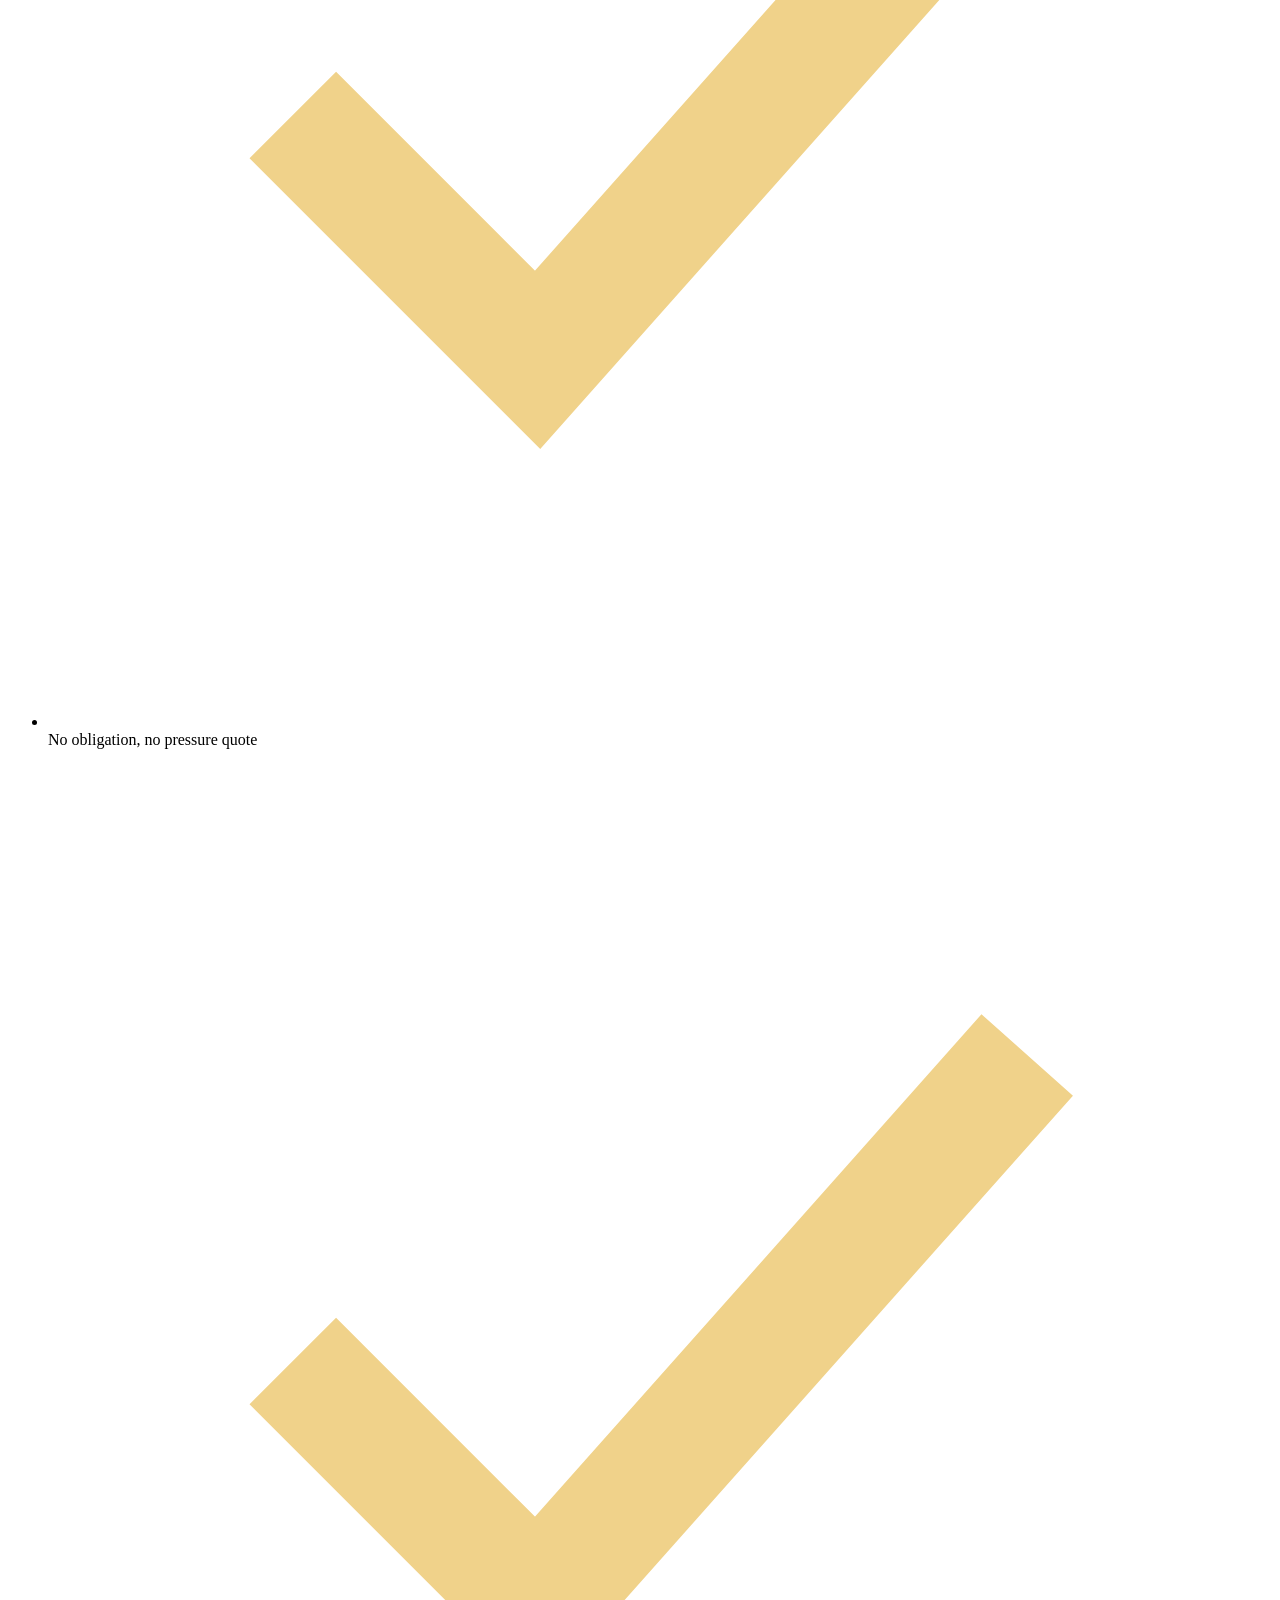
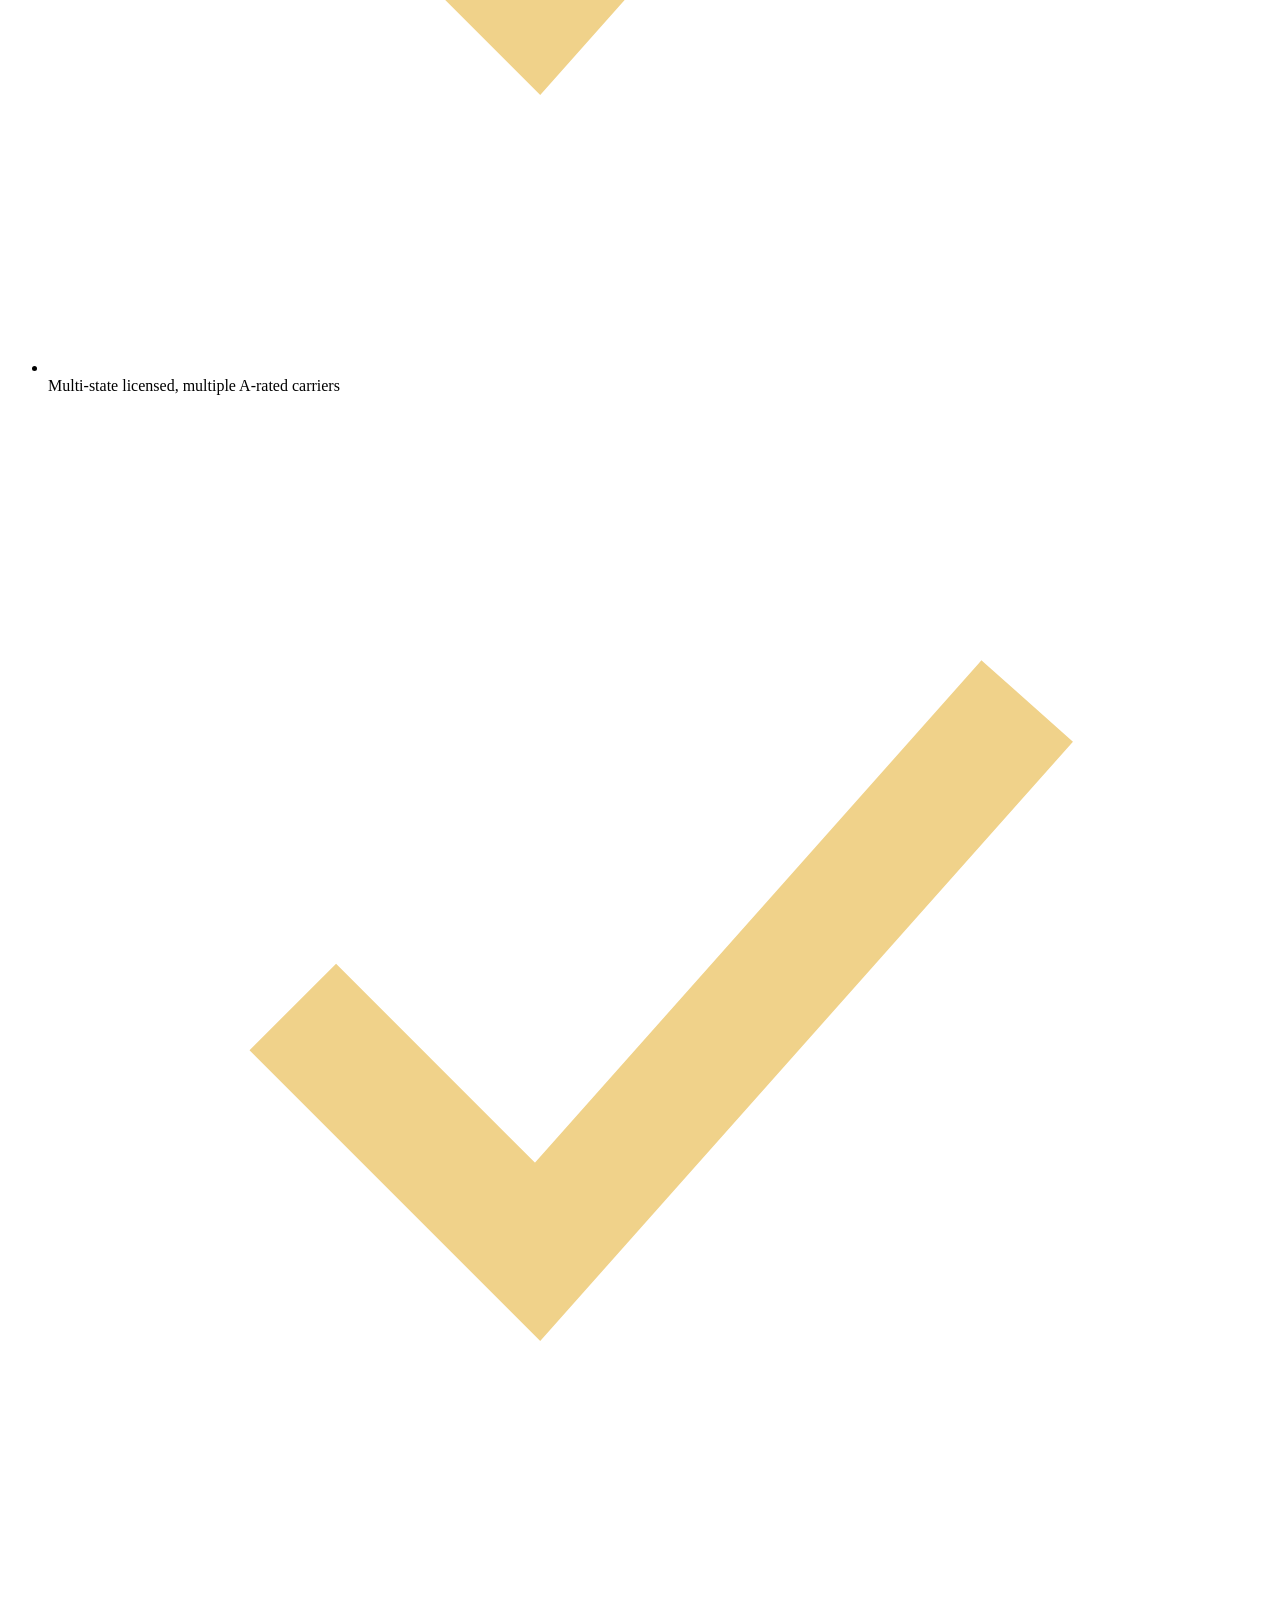
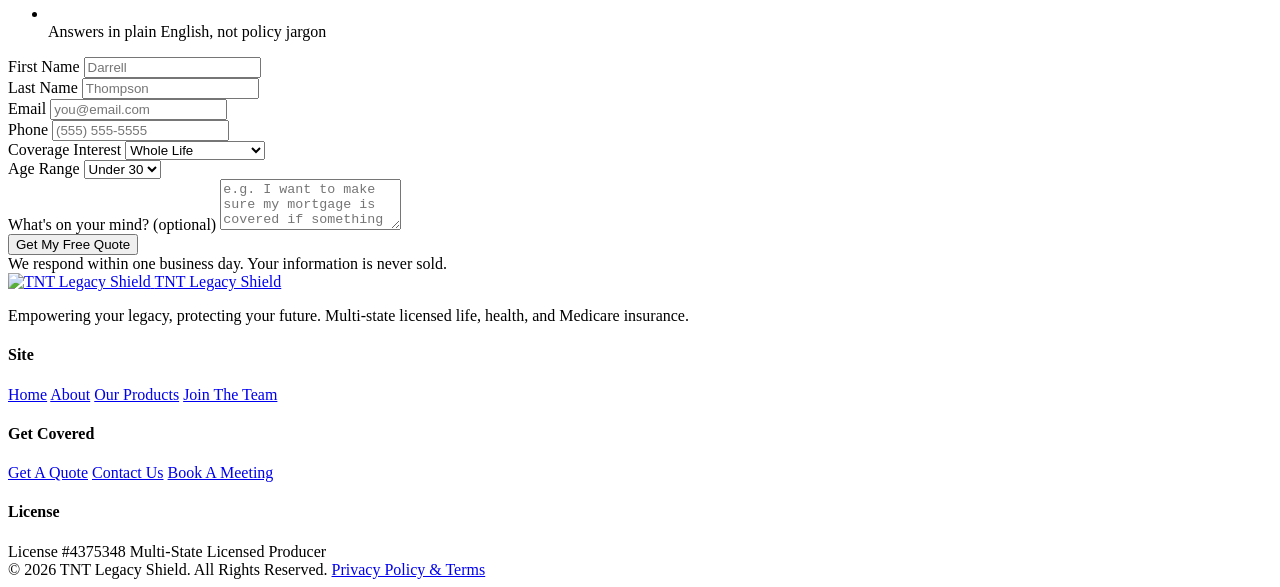
==== commit 3353c046: "Rename index-2.html to index.html" ====
--- a/index.html
+++ b/index.html
@@ -24,7 +24,7 @@
     </a>
 
     <div class="nav-links">
-      <a href="index.html" class="active">Home</a>
+      <a href="index.html">Home</a>
       <a href="about.html">About</a>
       <a href="products.html">Our Products</a>
       <a href="join-the-team.html">Join The Team</a>
@@ -32,8 +32,7 @@
     </div>
 
     <div class="nav-cta">
-      <a href="book-meeting.html" class="btn btn-outline-dark btn-sm">Book Meeting</a>
-      <a href="quote.html" class="btn btn-gold btn-sm">Get A Quote</a>
+      <a href="quote.html" class="btn btn-gold">Get A Quote</a>
       <button class="nav-toggle" aria-label="Open menu">&#9776;</button>
     </div>
   </nav>
@@ -50,8 +49,7 @@
   <a href="products.html">Our Products</a>
   <a href="join-the-team.html">Join The Team</a>
   <a href="contact.html">Contact</a>
-  <a href="quote.html">Get A Quote</a>
-  <a href="book-meeting.html">Book Meeting</a>
+  <a href="quote.html">Book Meeting</a>
 </div>
 
 <!-- ============================================================
@@ -67,7 +65,7 @@
       <p class="lead">That's exactly why so many families go without it, and exactly why yours shouldn't. Protecting the people you love isn't a mandate. It's a decision. We help you make it with confidence.</p>
       <div class="hero-actions">
         <a href="quote.html" class="btn btn-gold">Get Your Free Quote</a>
-        <a href="book-meeting.html" class="btn btn-outline-dark">Book a Free Call</a>
+        <a href="contact.html" class="btn btn-outline-dark">Book a Free Call</a>
       </div>
       <div class="hero-microcopy">No pressure. No jargon. Just a straight conversation about your family's future.</div>
     </div>
@@ -255,7 +253,7 @@
       </ul>
     </div>
 
-    <form class="quote-form reveal js-lead-form" id="quote-form">
+    <form class="quote-form reveal" id="quote-form">
       <div class="form-row">
         <div class="form-field">
           <label for="fname">First Name</label>
@@ -334,7 +332,7 @@
         <h4>Get Covered</h4>
         <a href="quote.html">Get A Quote</a>
         <a href="contact.html">Contact Us</a>
-        <a href="book-meeting.html">Book A Meeting</a>
+        <a href="contact.html">Book A Meeting</a>
       </div>
       <div class="footer-col">
         <h4>License</h4>
@@ -344,7 +342,7 @@
     </div>
     <div class="footer-bottom">
       <span>&copy; 2026 TNT Legacy Shield. All Rights Reserved.</span>
-      <a href="contact.html">Privacy Policy &amp; Terms</a>
+      <a href="privacy.html">Privacy Policy &amp; Terms</a>
     </div>
   </div>
 </footer>
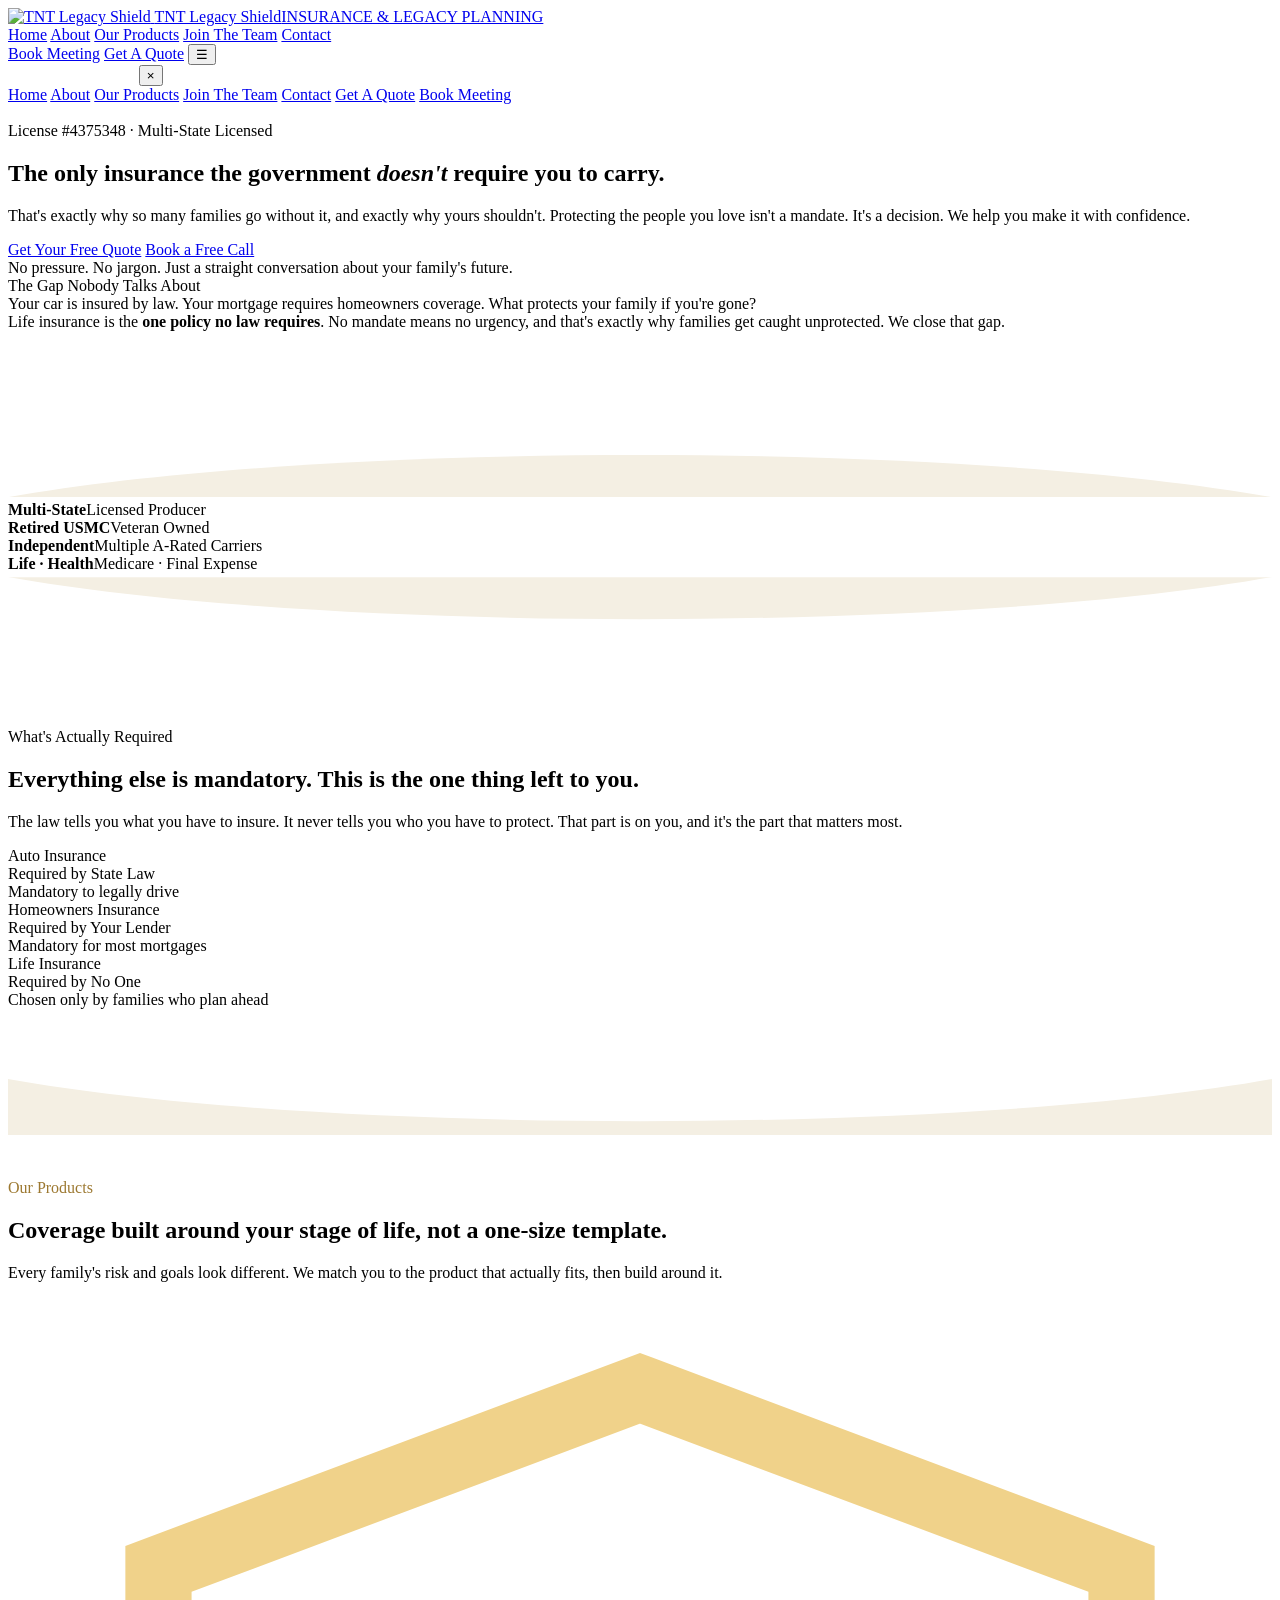
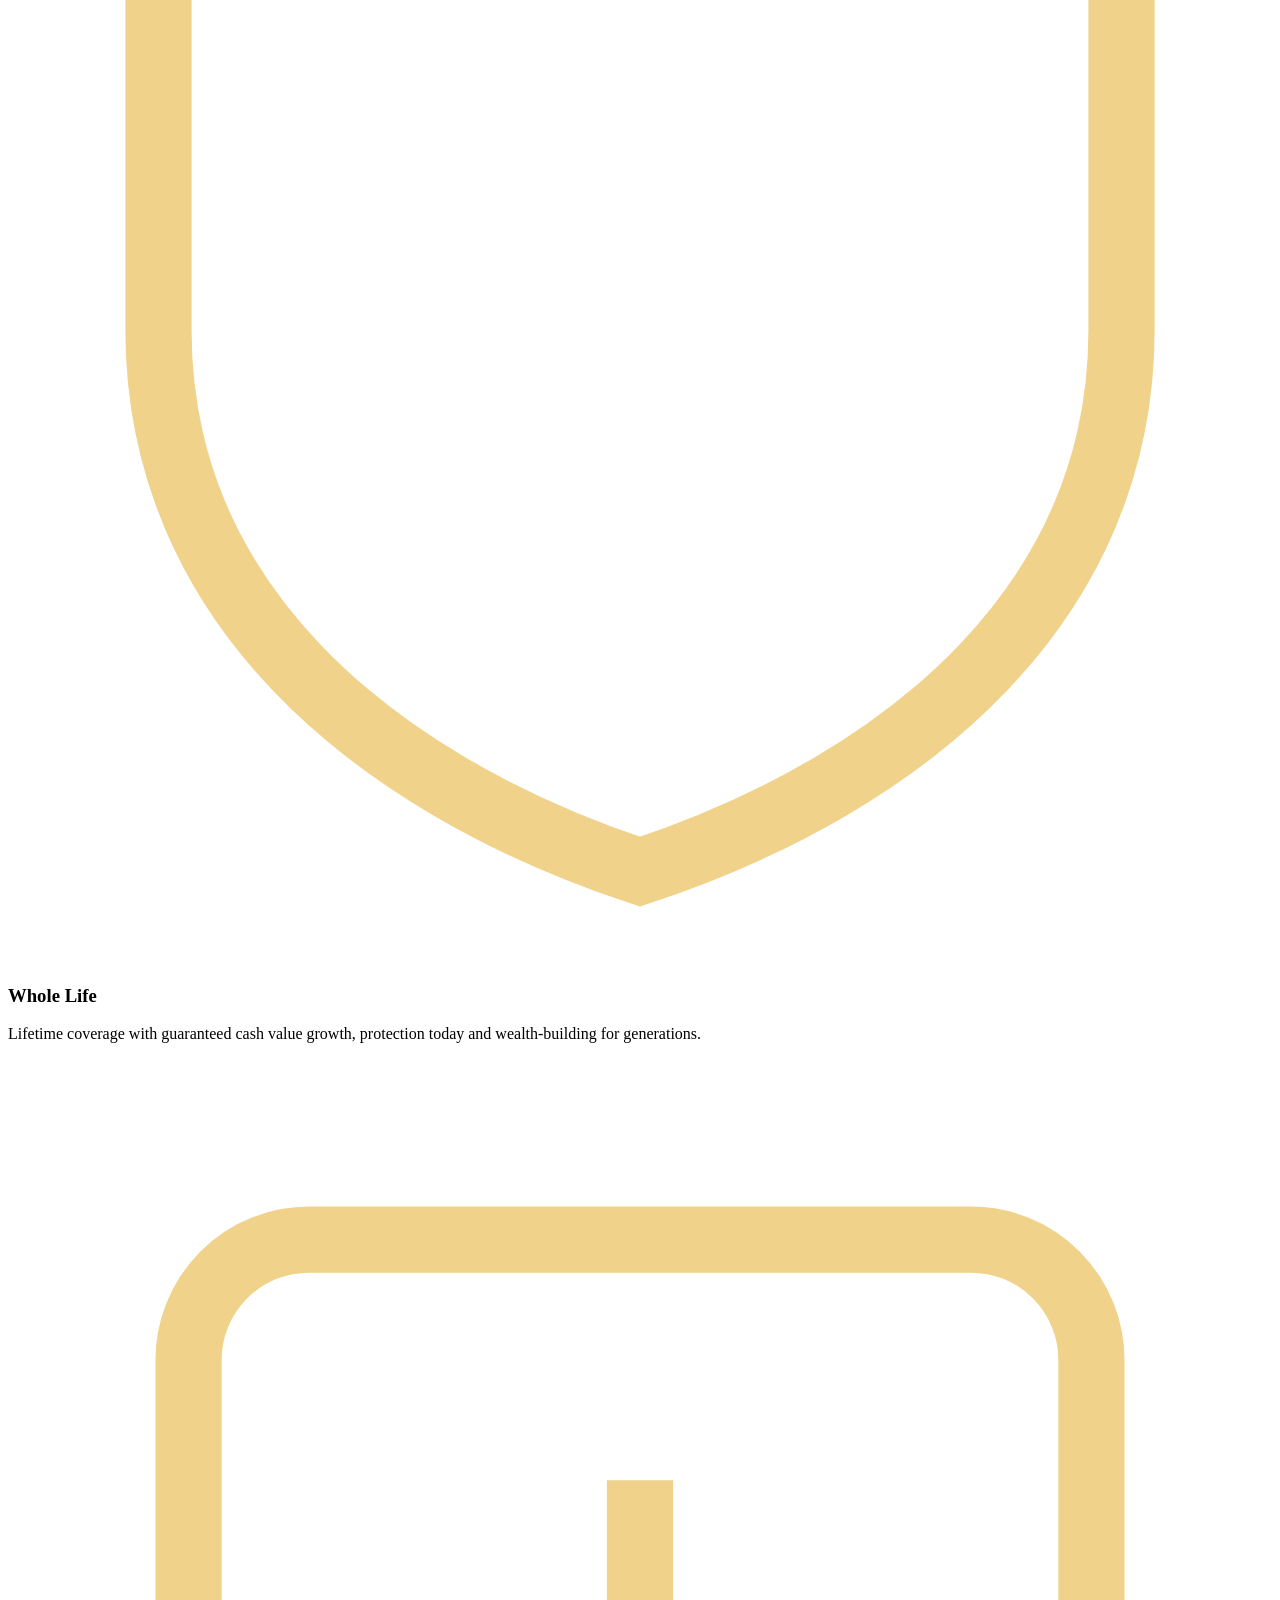
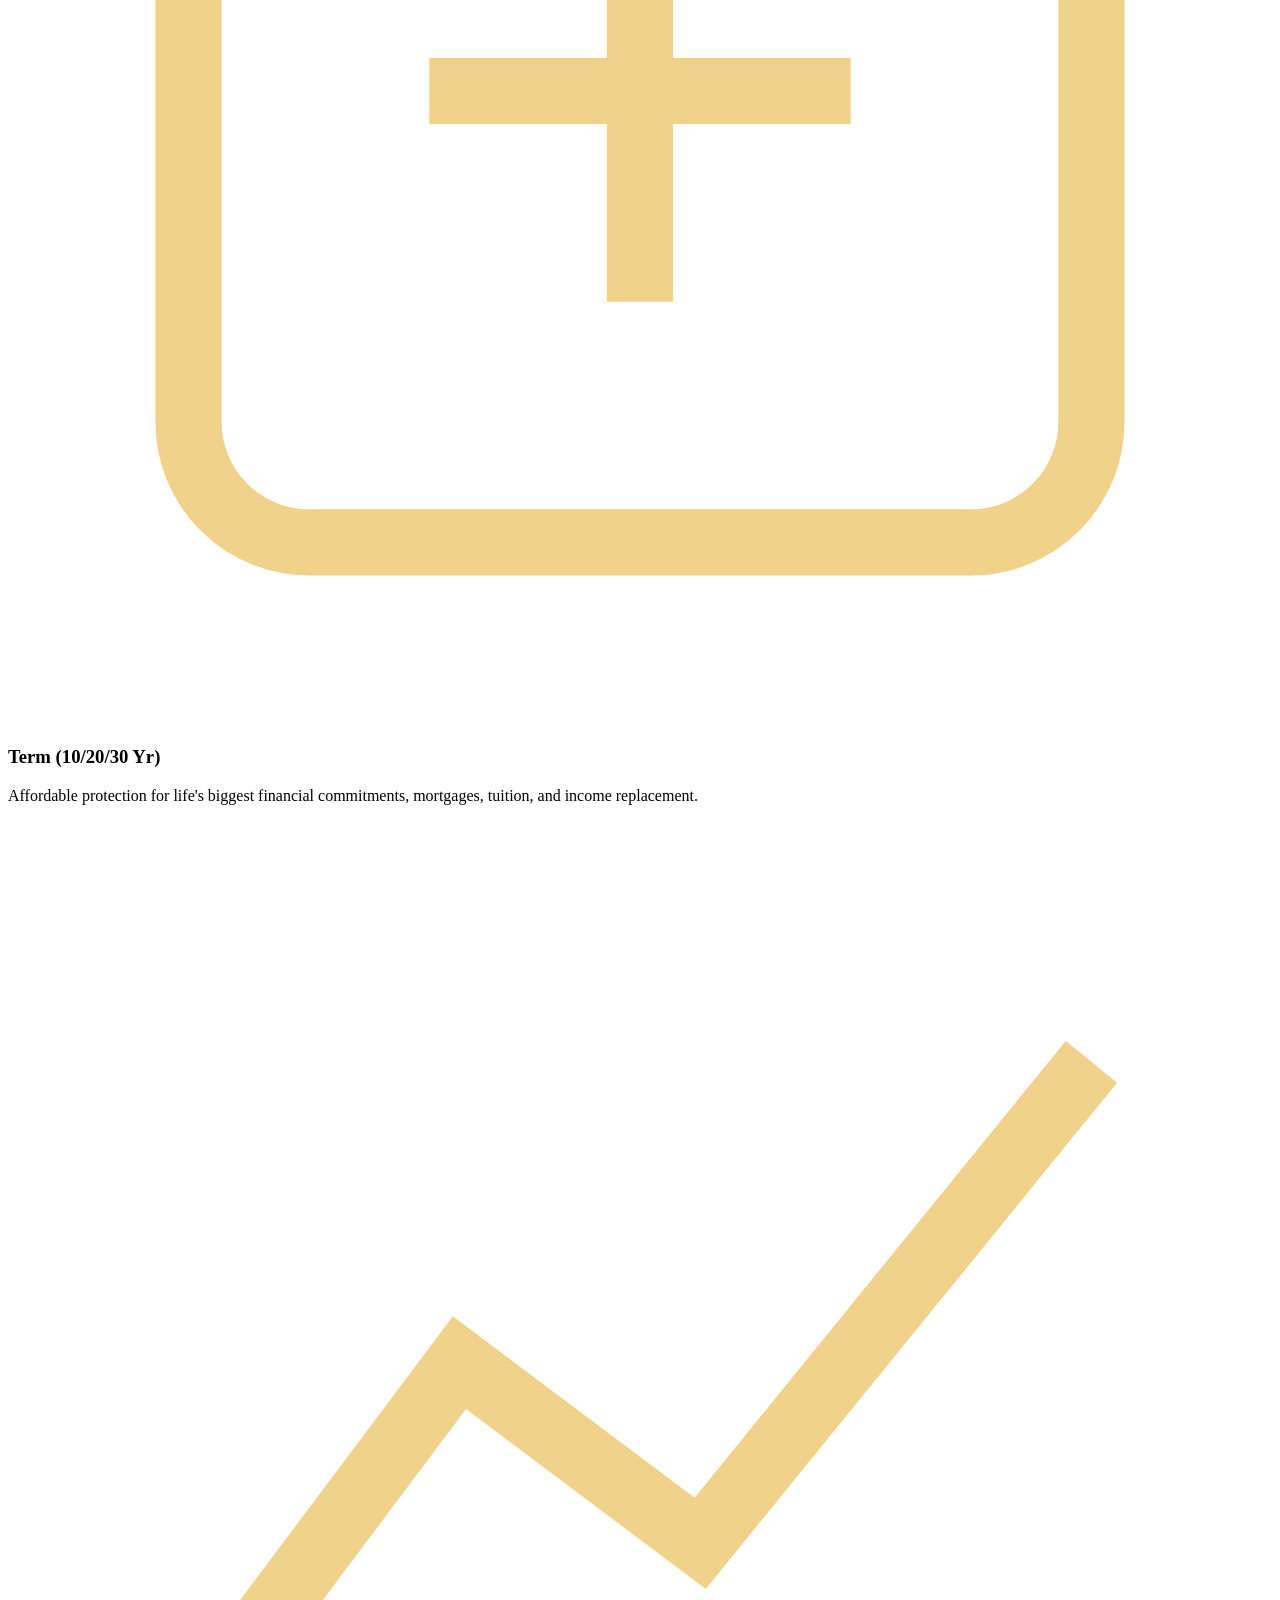
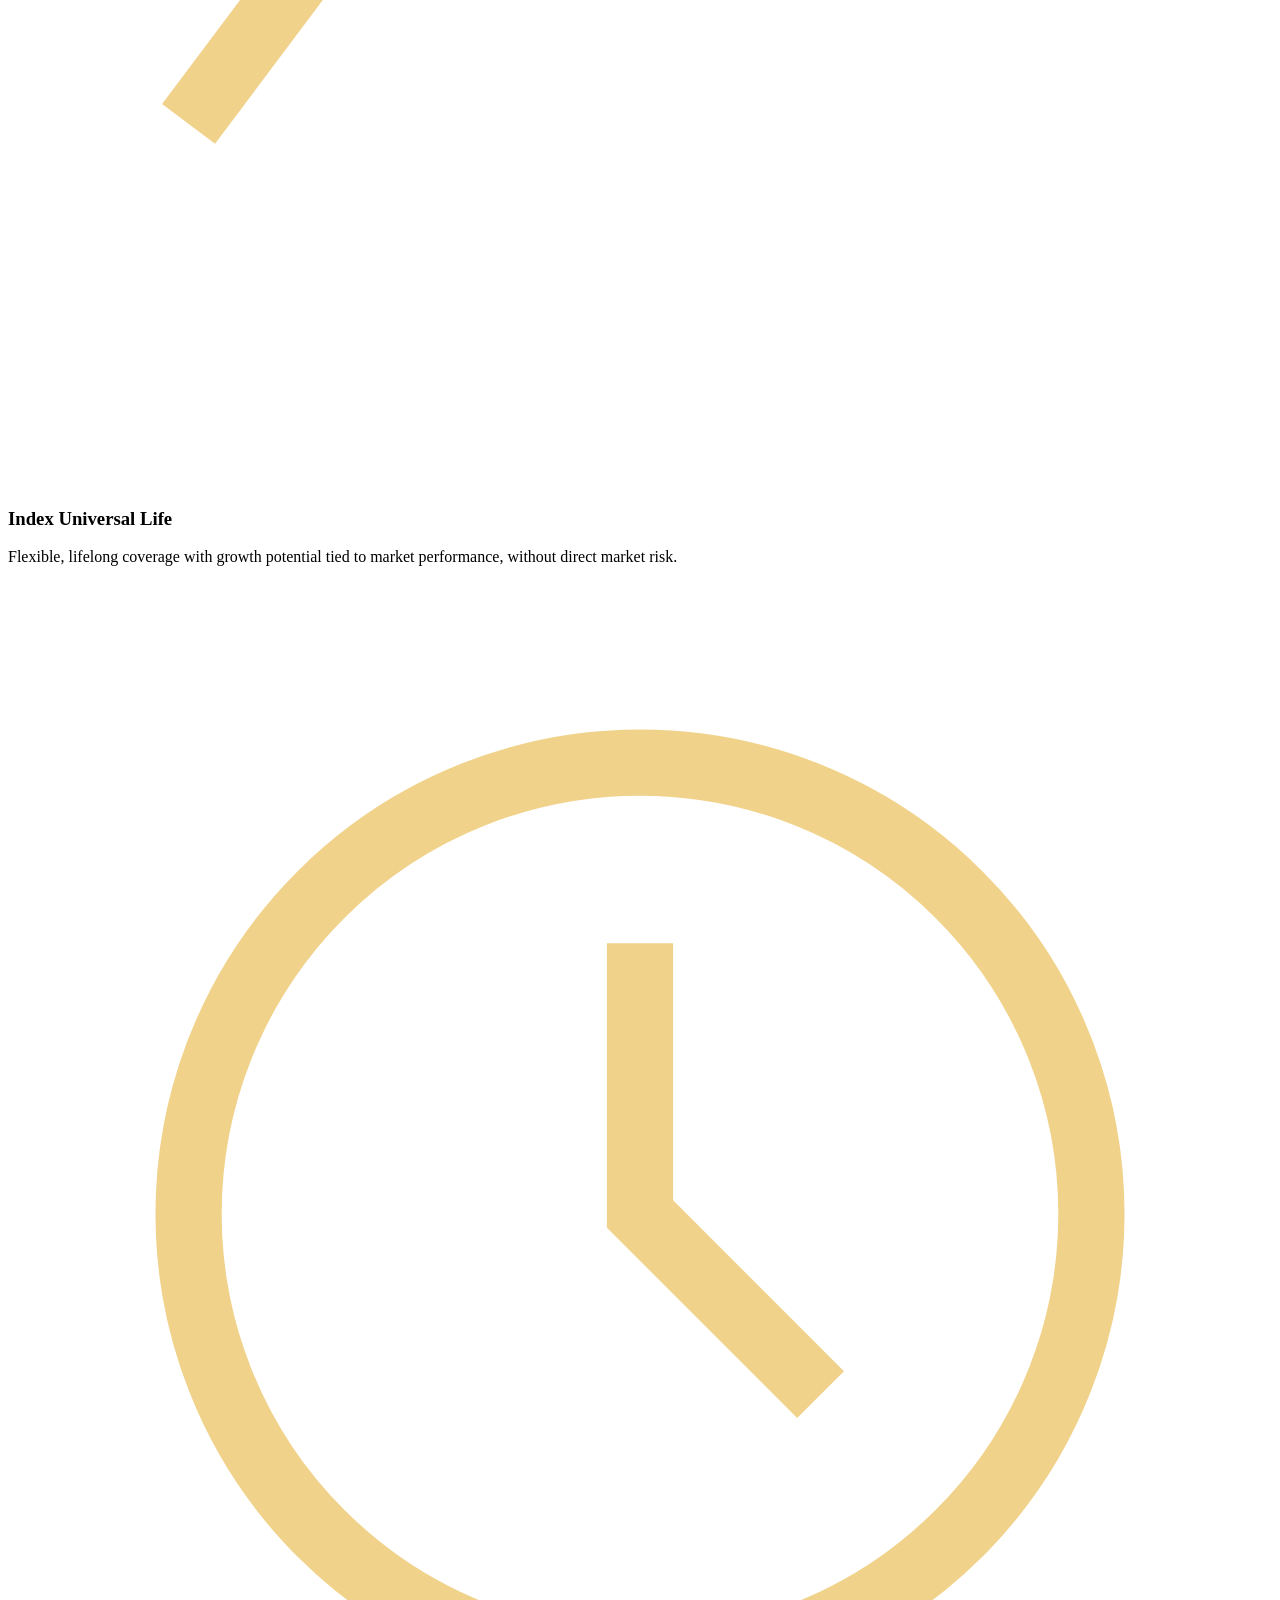
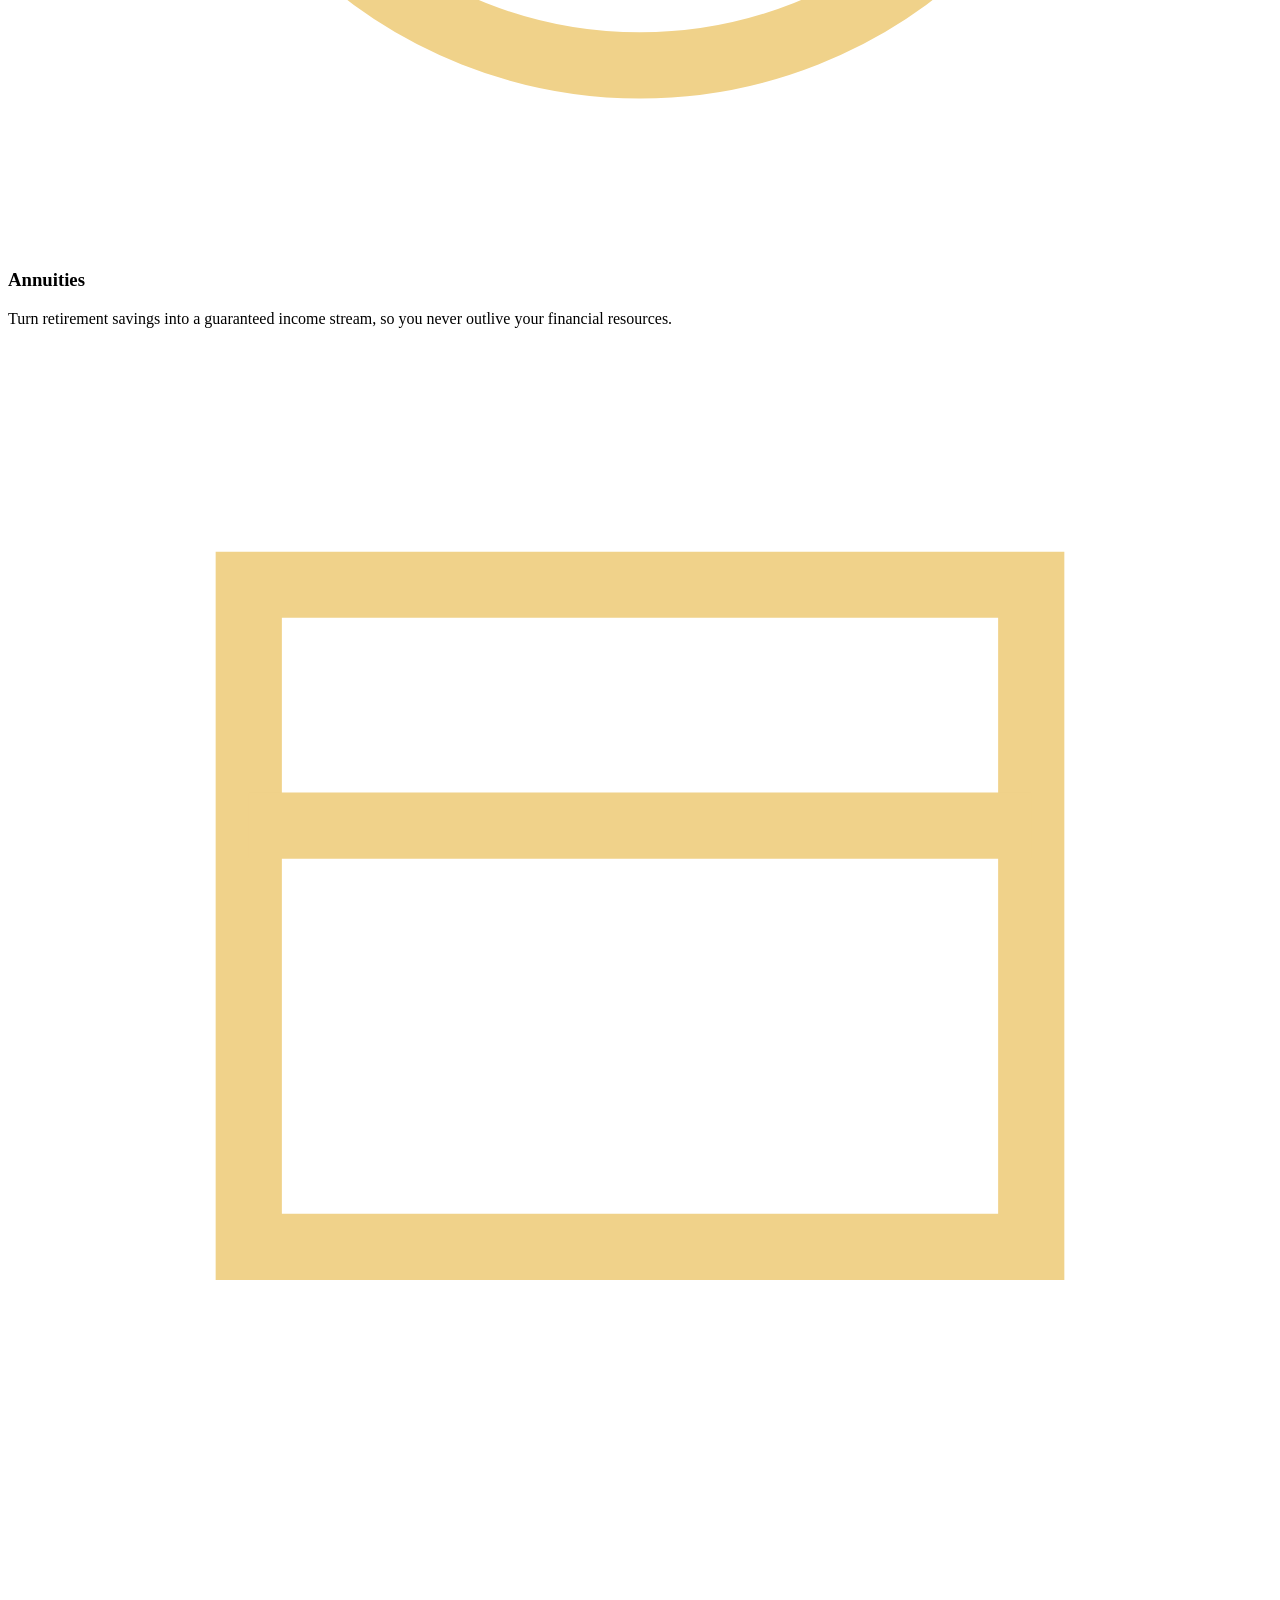
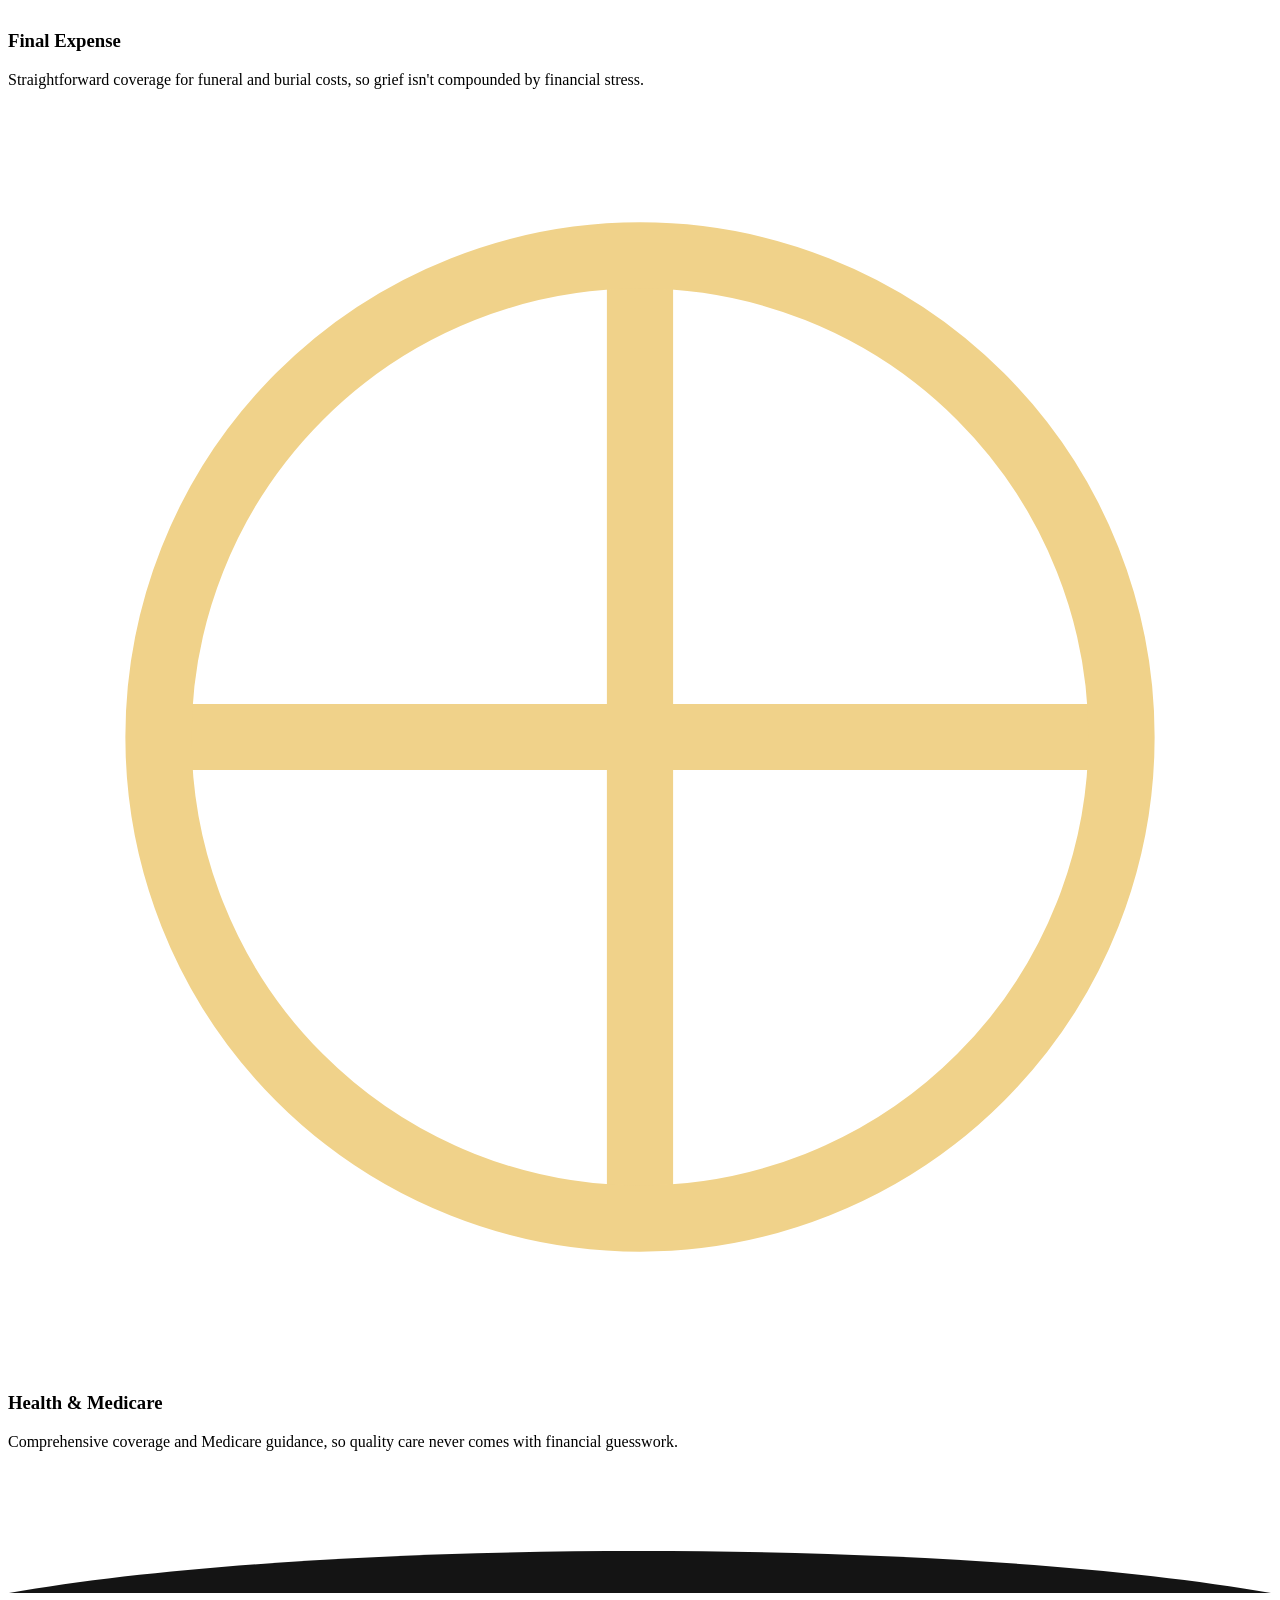
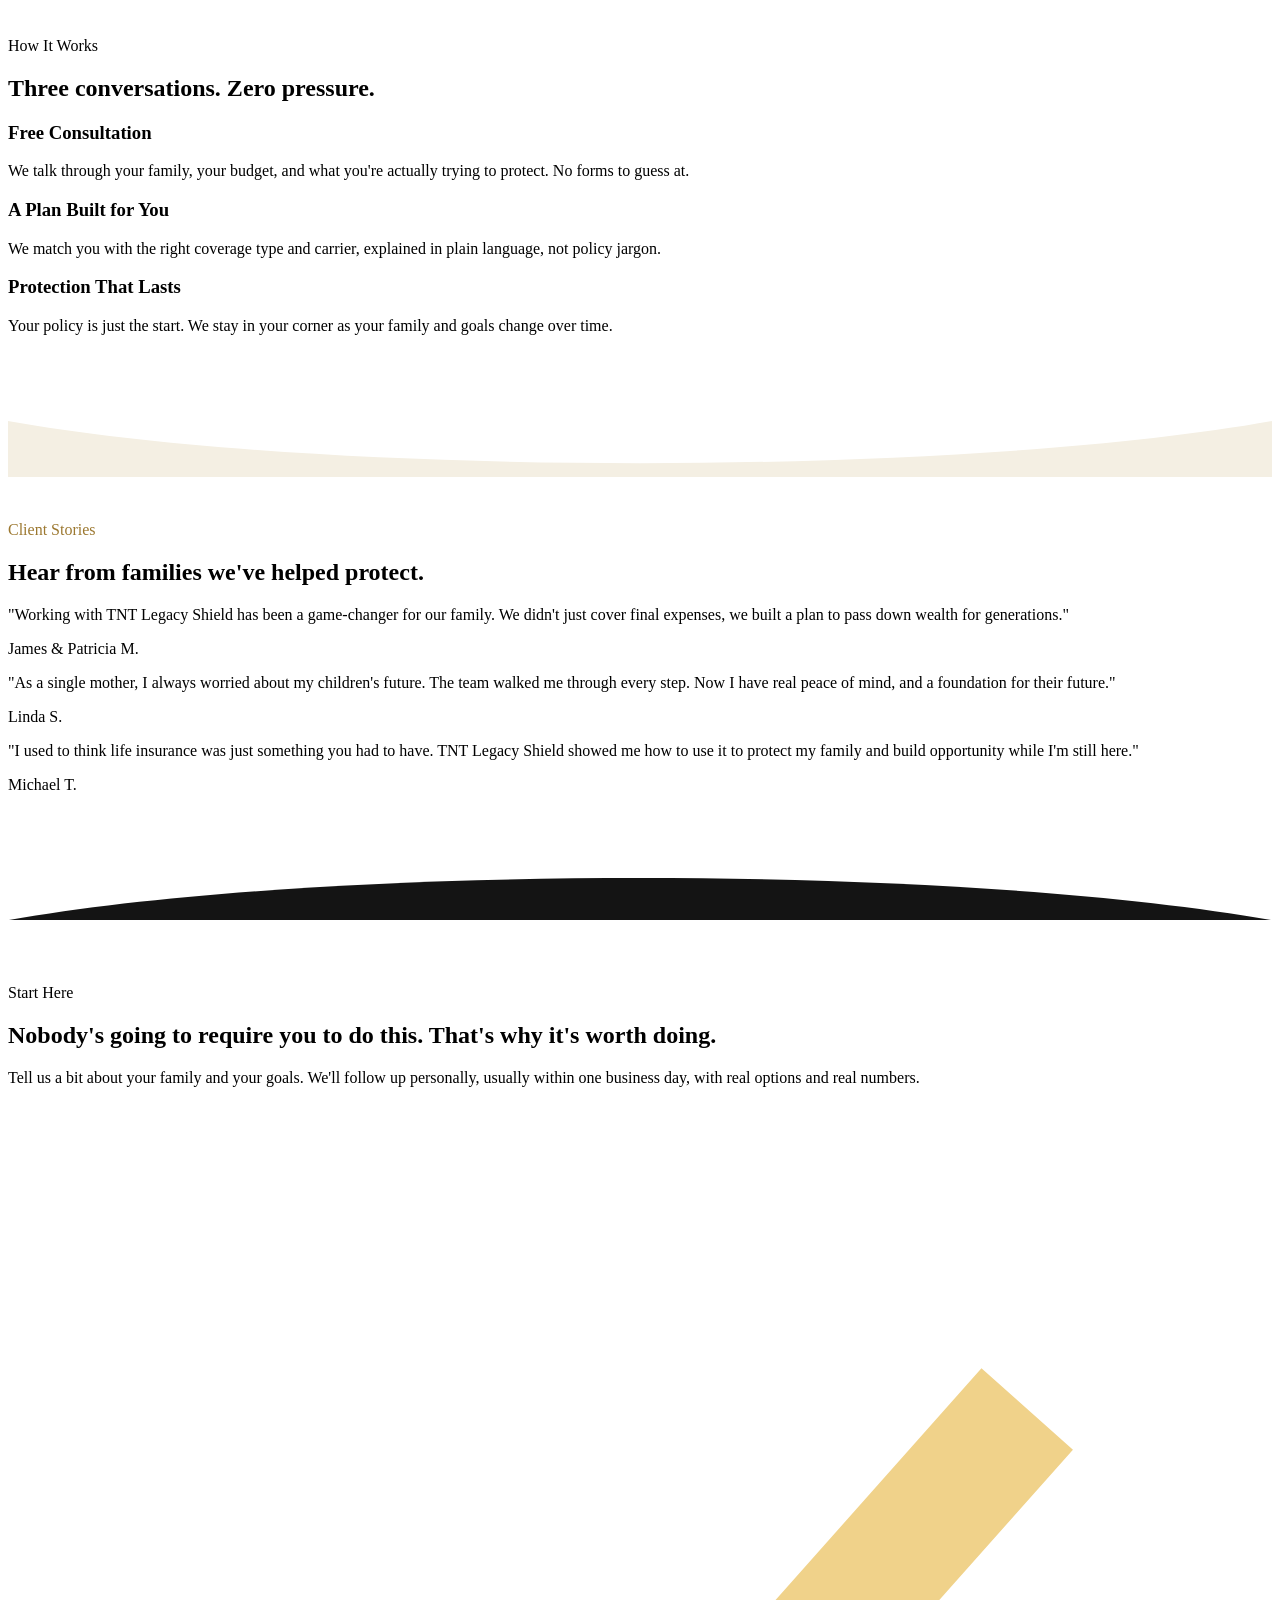
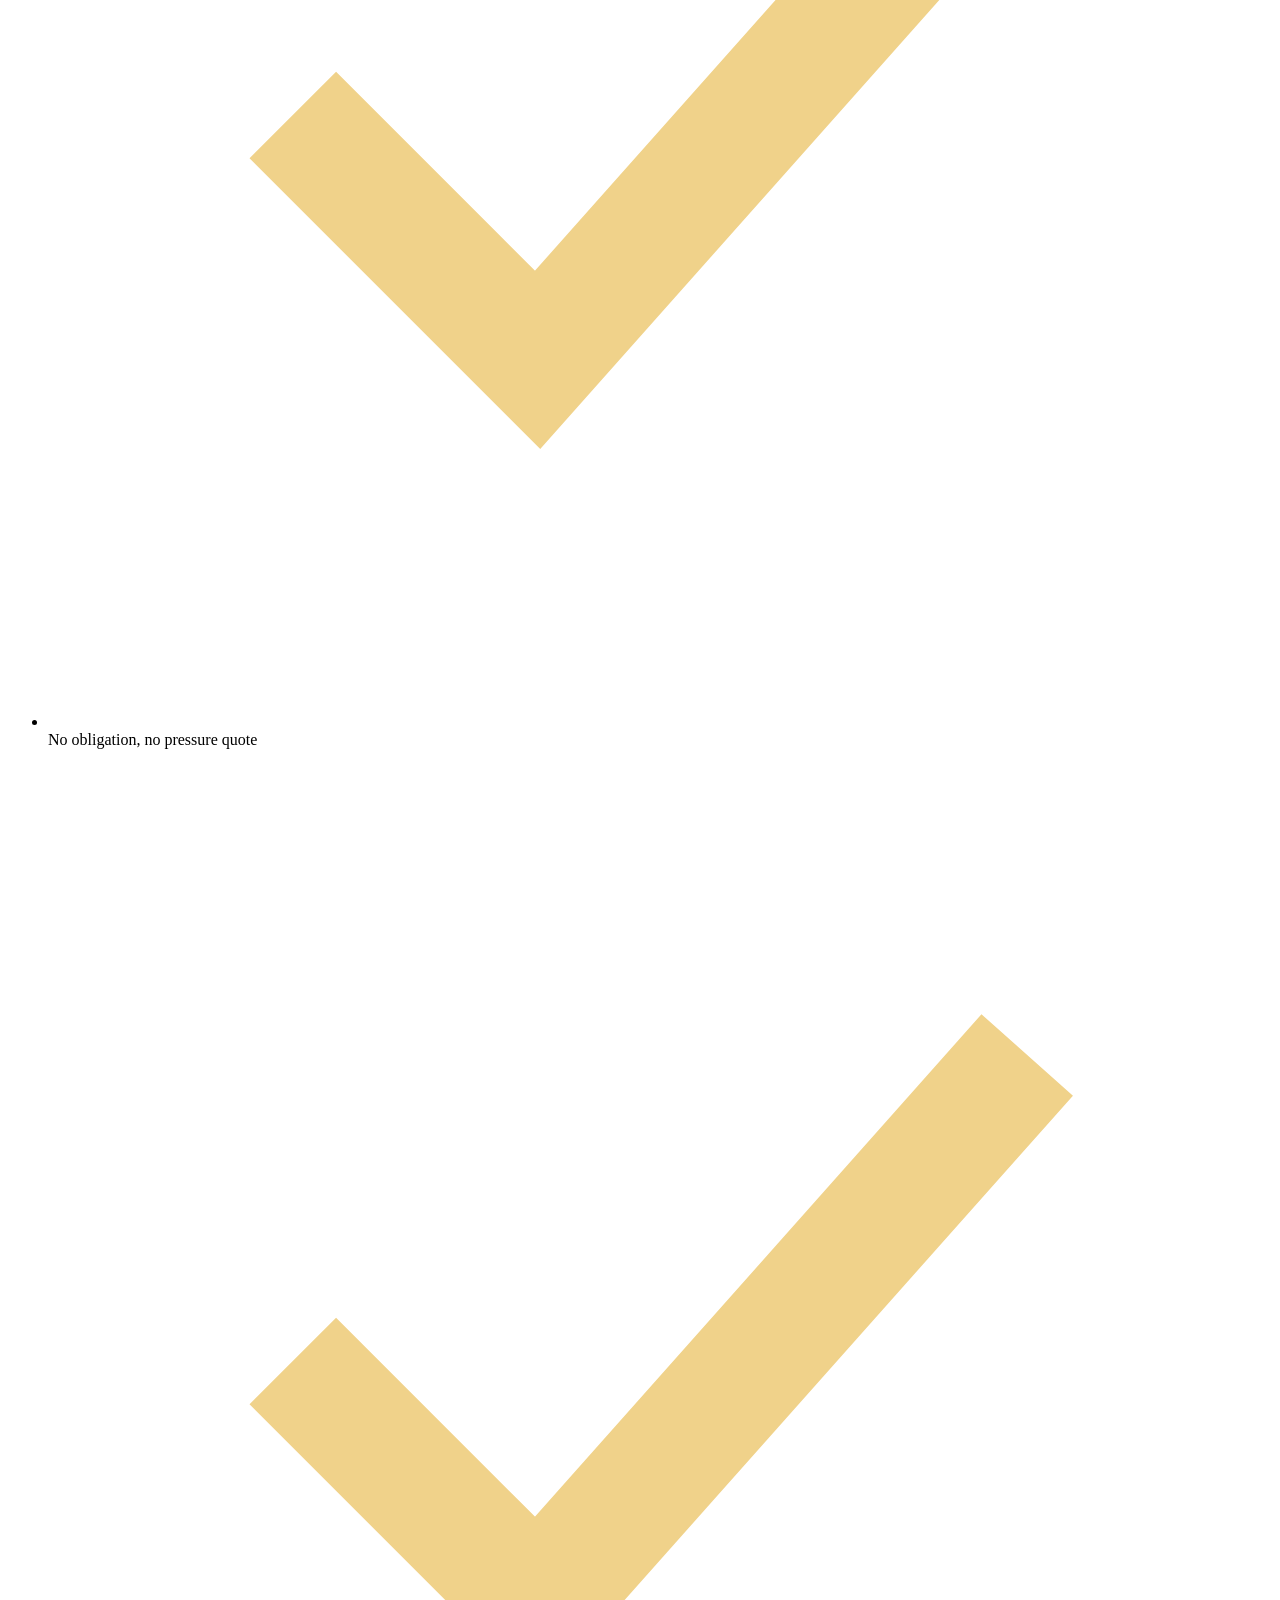
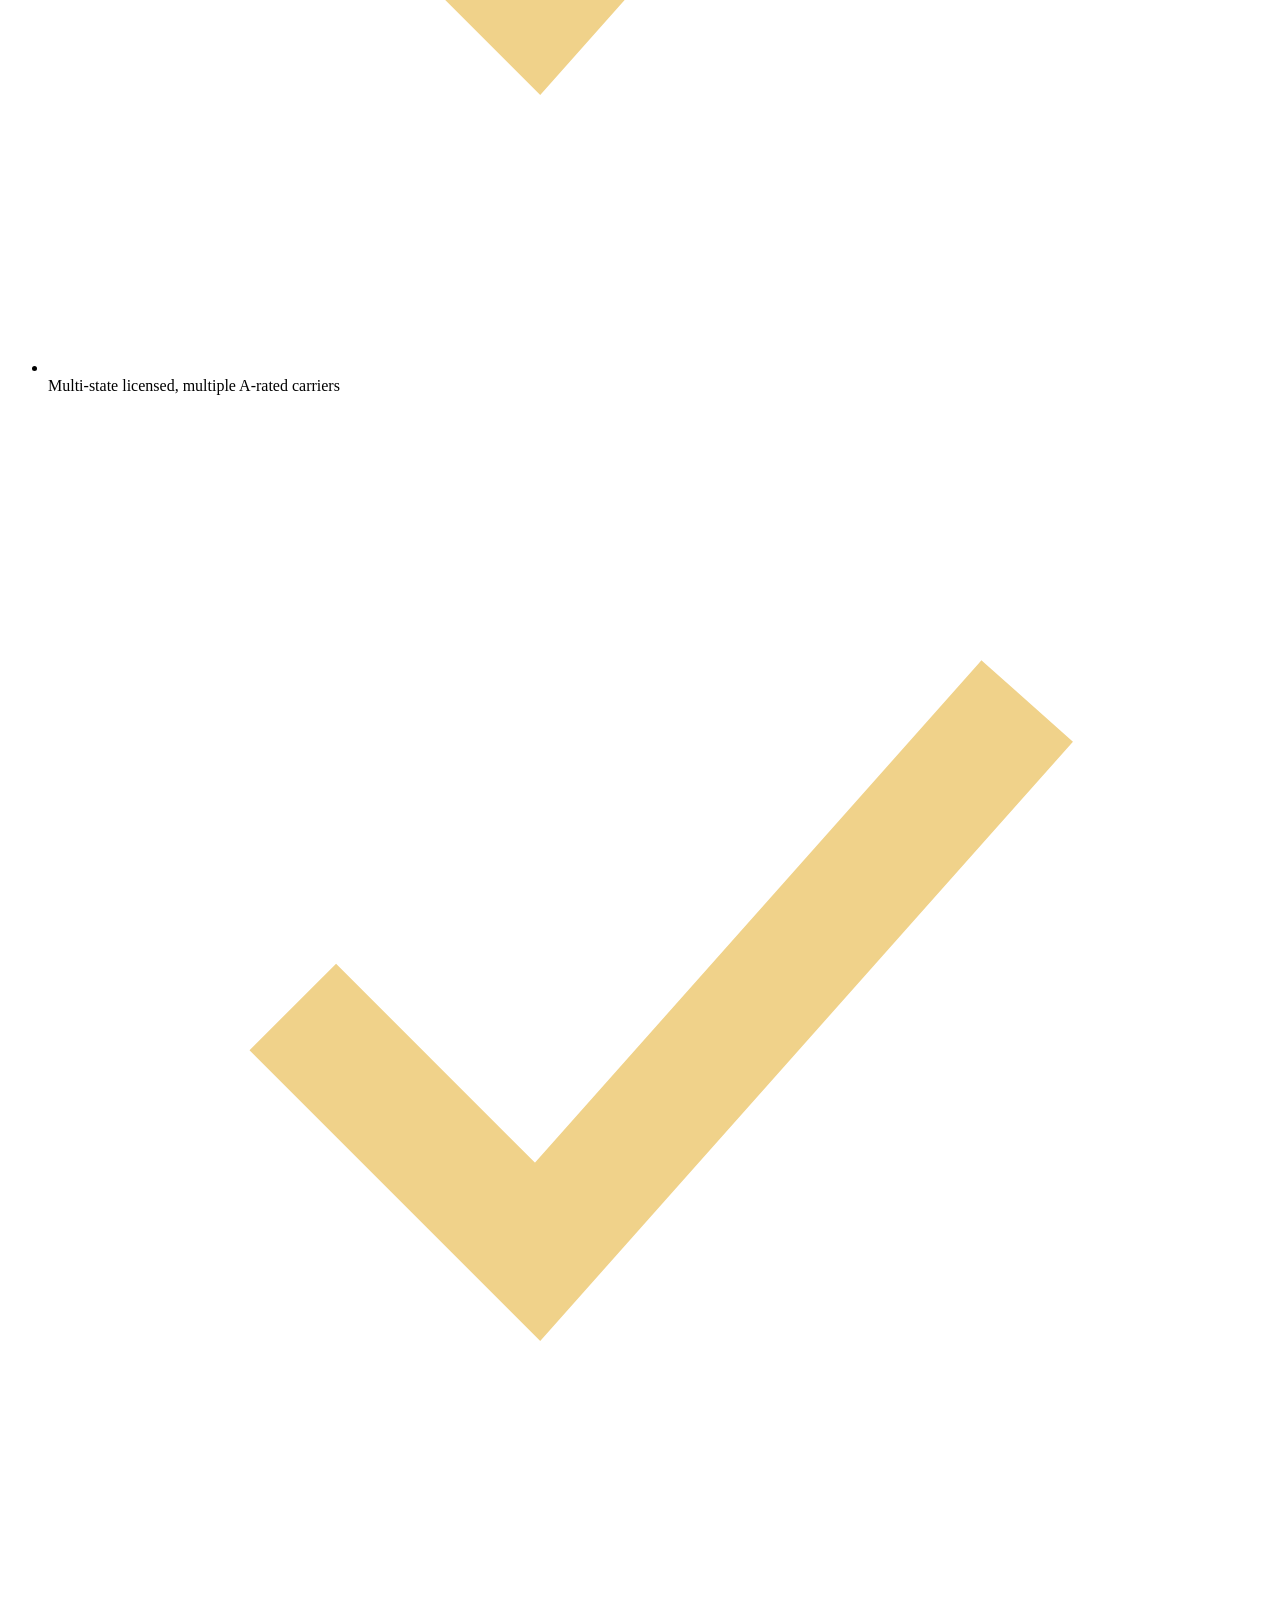
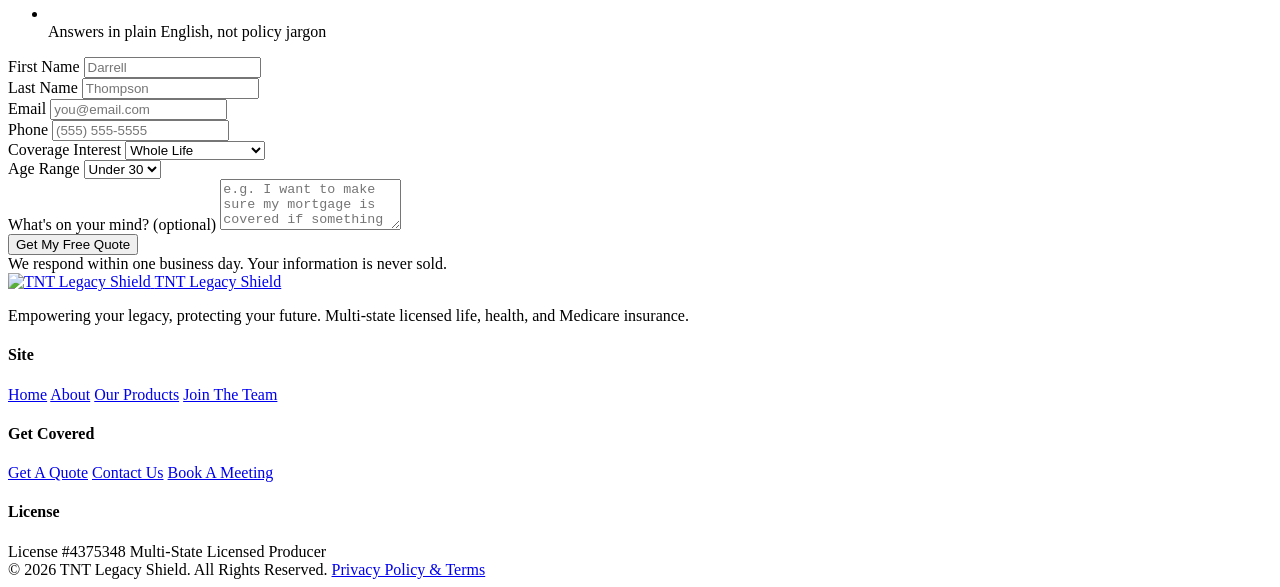
==== commit 5b3c83b2: "Add files via upload" ====
--- a/index.html
+++ b/index.html
@@ -24,7 +24,7 @@
     </a>
 
     <div class="nav-links">
-      <a href="index.html">Home</a>
+      <a href="index.html" class="active">Home</a>
       <a href="about.html">About</a>
       <a href="products.html">Our Products</a>
       <a href="join-the-team.html">Join The Team</a>
@@ -32,7 +32,8 @@
     </div>
 
     <div class="nav-cta">
-      <a href="quote.html" class="btn btn-gold">Get A Quote</a>
+      <a href="book-meeting.html" class="btn btn-outline-dark btn-sm">Book Meeting</a>
+      <a href="quote.html" class="btn btn-gold btn-sm">Get A Quote</a>
       <button class="nav-toggle" aria-label="Open menu">&#9776;</button>
     </div>
   </nav>
@@ -49,7 +50,8 @@
   <a href="products.html">Our Products</a>
   <a href="join-the-team.html">Join The Team</a>
   <a href="contact.html">Contact</a>
-  <a href="quote.html">Book Meeting</a>
+  <a href="quote.html">Get A Quote</a>
+  <a href="book-meeting.html">Book Meeting</a>
 </div>
 
 <!-- ============================================================
@@ -65,7 +67,7 @@
       <p class="lead">That's exactly why so many families go without it, and exactly why yours shouldn't. Protecting the people you love isn't a mandate. It's a decision. We help you make it with confidence.</p>
       <div class="hero-actions">
         <a href="quote.html" class="btn btn-gold">Get Your Free Quote</a>
-        <a href="contact.html" class="btn btn-outline-dark">Book a Free Call</a>
+        <a href="book-meeting.html" class="btn btn-outline-dark">Book a Free Call</a>
       </div>
       <div class="hero-microcopy">No pressure. No jargon. Just a straight conversation about your family's future.</div>
     </div>
@@ -253,7 +255,7 @@
       </ul>
     </div>
 
-    <form class="quote-form reveal" id="quote-form">
+    <form class="quote-form reveal js-lead-form" id="quote-form">
       <div class="form-row">
         <div class="form-field">
           <label for="fname">First Name</label>
@@ -332,7 +334,7 @@
         <h4>Get Covered</h4>
         <a href="quote.html">Get A Quote</a>
         <a href="contact.html">Contact Us</a>
-        <a href="contact.html">Book A Meeting</a>
+        <a href="book-meeting.html">Book A Meeting</a>
       </div>
       <div class="footer-col">
         <h4>License</h4>
@@ -342,7 +344,7 @@
     </div>
     <div class="footer-bottom">
       <span>&copy; 2026 TNT Legacy Shield. All Rights Reserved.</span>
-      <a href="privacy.html">Privacy Policy &amp; Terms</a>
+      <a href="contact.html">Privacy Policy &amp; Terms</a>
     </div>
   </div>
 </footer>
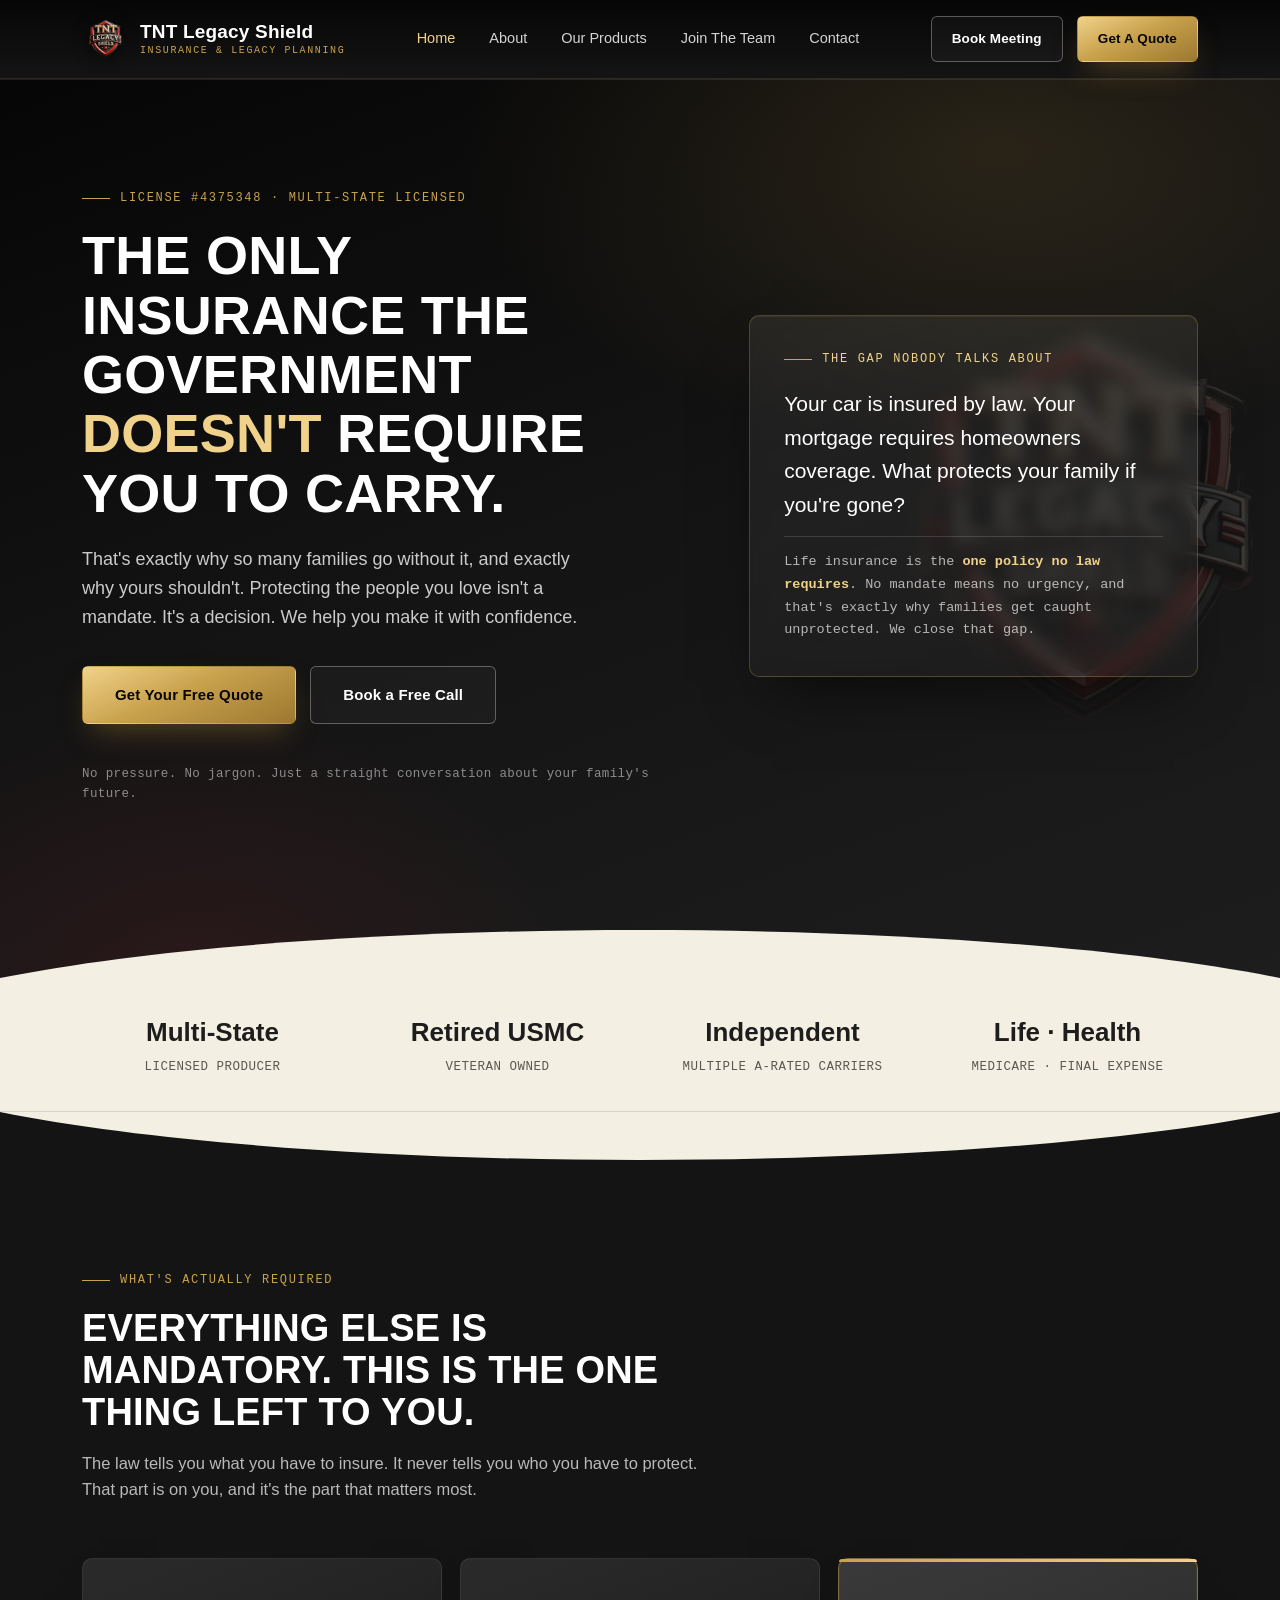
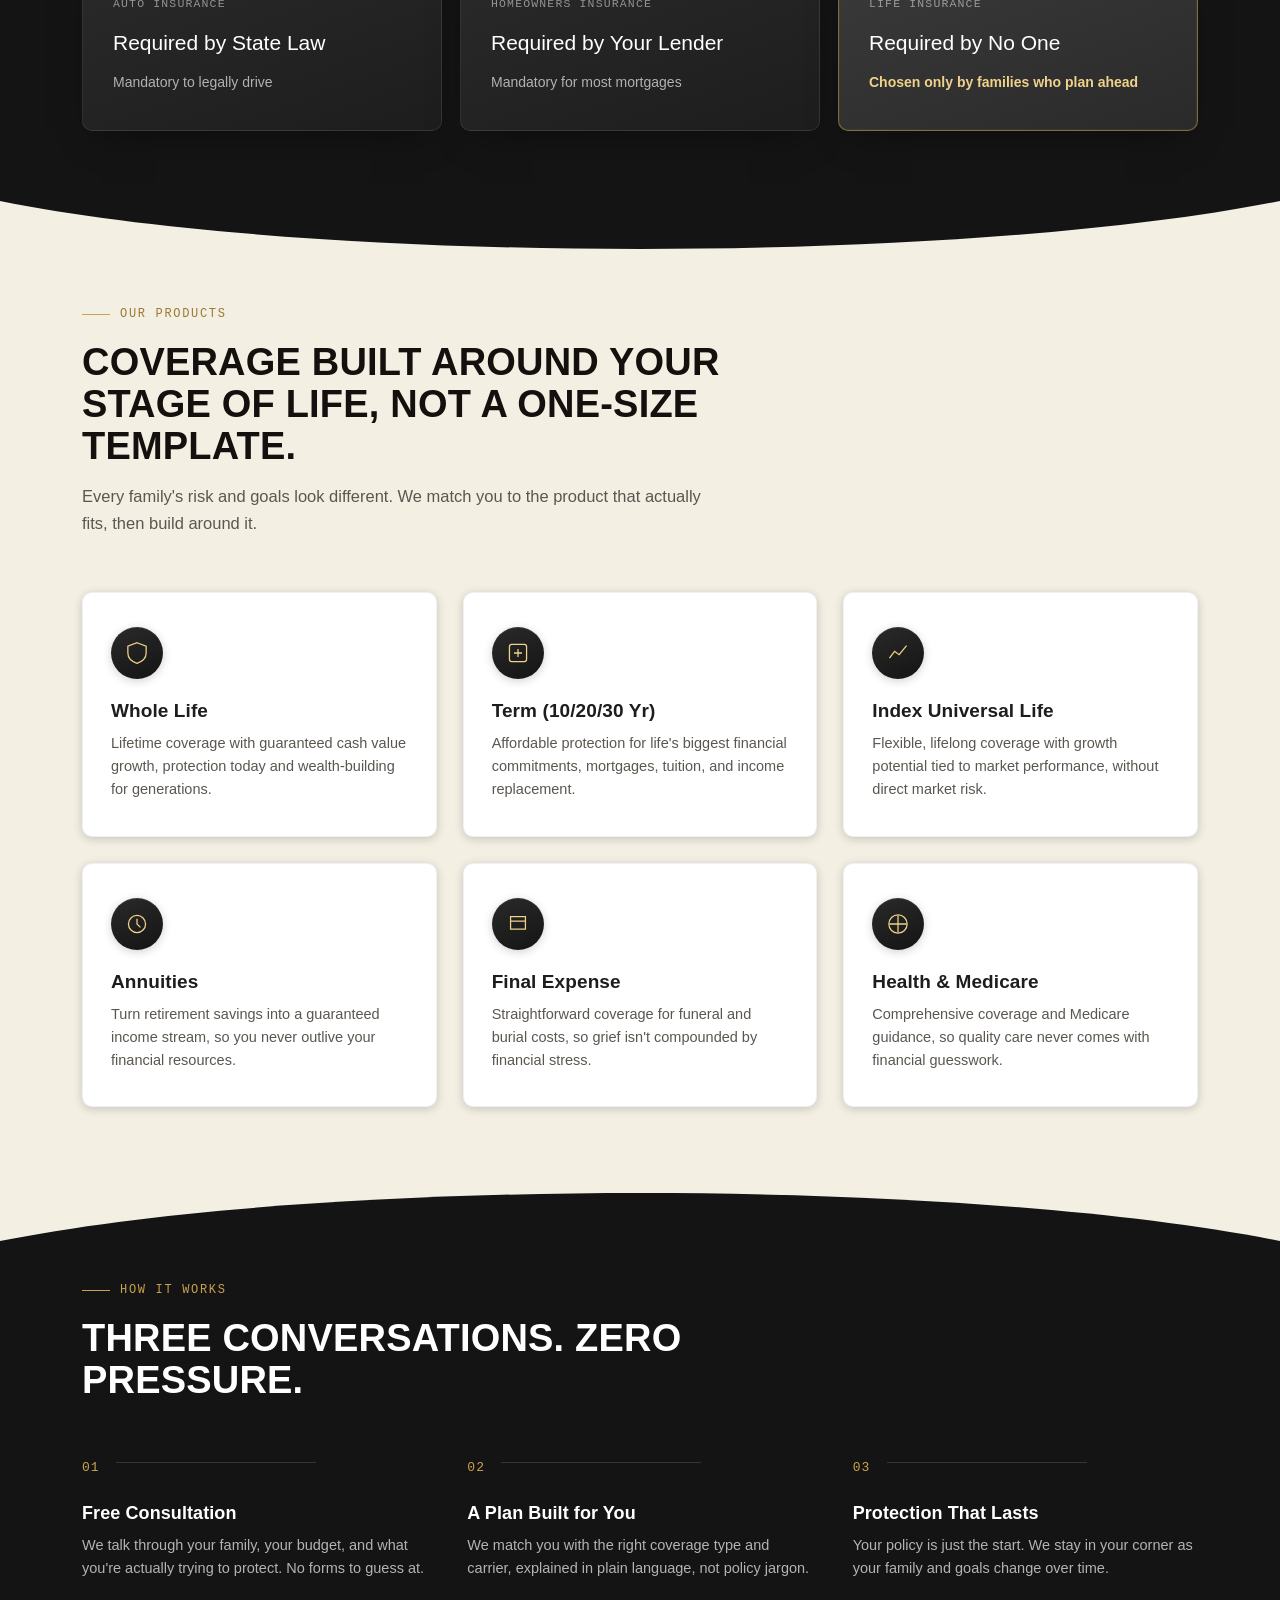
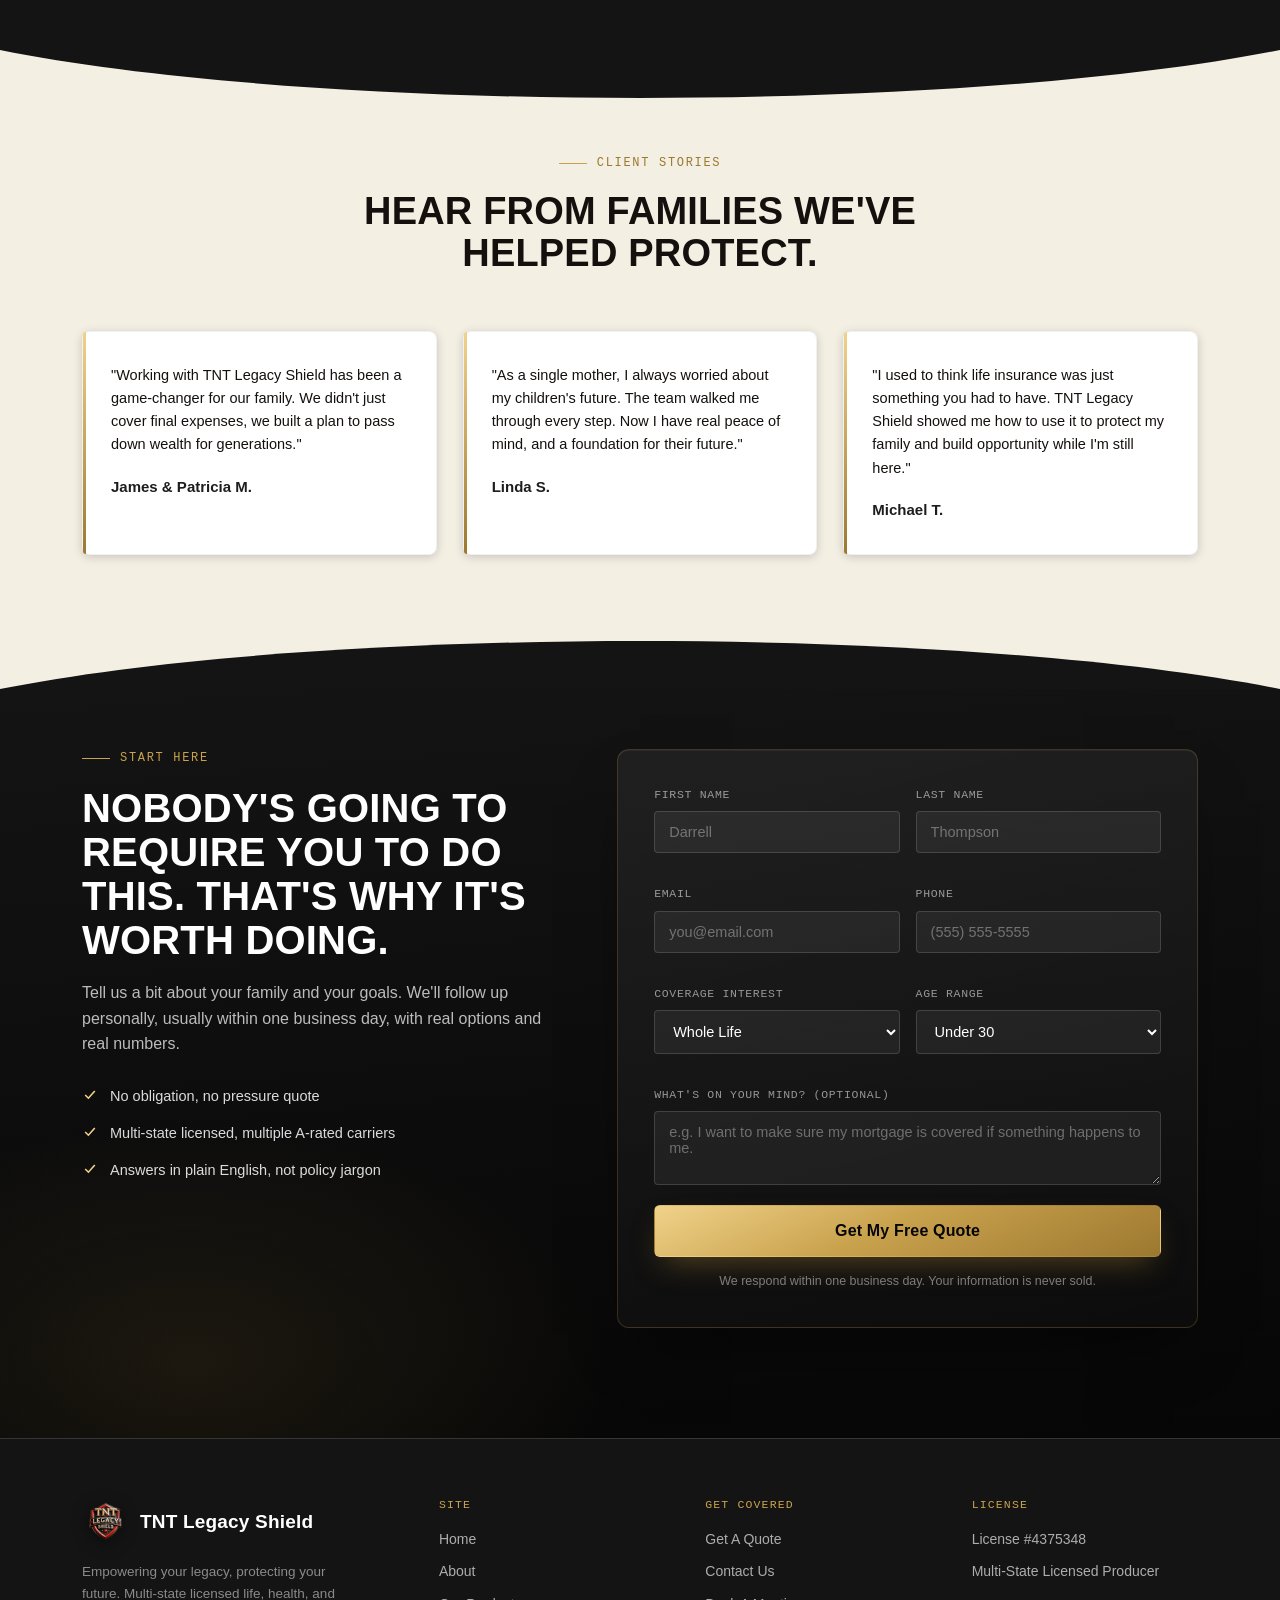
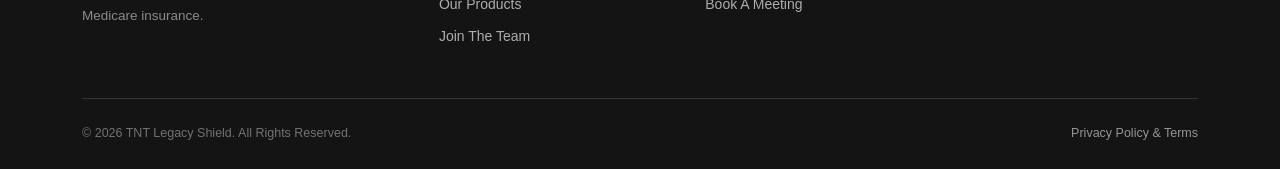
==== commit c677ce3e: "Add files via upload" ====
--- a/index.html
+++ b/index.html
@@ -255,7 +255,8 @@
       </ul>
     </div>
 
-    <form class="quote-form reveal js-lead-form" id="quote-form">
+    <form class="quote-form reveal js-lead-form" id="quote-form" data-endpoint="https://formspree.io/f/xeajgnlb">
+      <input type="hidden" name="_subject" value="New Quote Request — TNT Legacy Shield">
       <div class="form-row">
         <div class="form-field">
           <label for="fname">First Name</label>
--- a/css/style.css
+++ b/css/style.css
@@ -0,0 +1,1023 @@
+/* ============================================================
+   TNT LEGACY SHIELD — Design Tokens
+   ============================================================ */
+:root {
+  /* Color — matched to the TNT Legacy Shield badge logo */
+  --black:       #060606;
+  --charcoal:    #141414;
+  --charcoal-2:  #1D1D1D;
+  --steel:       #2A2A2A;
+  --red-deep:    #7A1620;
+  --red:         #B5202E;
+  --red-bright:  #E23A44;
+  --gold-600:    #9C7830;
+  --gold:        #C9A24D;
+  --gold-bright: #F0D28A;
+  --gold-pale:   #F7E9C6;
+  --cream:       #F4EFE3;
+  --paper:       #FBF8F2;
+  --white:       #FFFFFF;
+  --ink:         #14100D;
+  --slate:       #5B5750;
+  --line-dark:   rgba(255,255,255,0.14);
+  --line-light:  rgba(20,16,13,0.12);
+
+  /* Shadows */
+  --shadow-sm: 0 2px 10px rgba(0,0,0,0.18);
+  --shadow-md: 0 16px 36px -18px rgba(0,0,0,0.55);
+  --shadow-lg: 0 30px 60px -24px rgba(0,0,0,0.65);
+  --shadow-gold: 0 14px 30px -10px rgba(156,120,48,0.5);
+  --shadow-red: 0 14px 30px -10px rgba(181,32,46,0.45);
+
+  /* Type */
+  --font-display: "Oswald", "Arial Narrow", sans-serif;
+  --font-body: "Inter", -apple-system, BlinkMacSystemFont, sans-serif;
+  --font-mono: "IBM Plex Mono", ui-monospace, monospace;
+
+  /* Layout */
+  --max-w: 1180px;
+  --radius: 6px;
+
+  /* Backwards-compat aliases used throughout the file */
+  --navy-950: var(--black);
+  --navy-deep: var(--charcoal);
+  --navy: var(--charcoal-2);
+  --navy-mid: var(--steel);
+  --navy-soft: #3A3A3A;
+}
+
+* { box-sizing: border-box; }
+html { scroll-behavior: smooth; }
+
+body {
+  margin: 0;
+  font-family: var(--font-body);
+  color: var(--ink);
+  background: var(--paper);
+  line-height: 1.6;
+  -webkit-font-smoothing: antialiased;
+}
+
+/* Film-grain texture, applied inside dark sections for depth */
+.grain {
+  position: absolute;
+  inset: 0;
+  opacity: 0.5;
+  mix-blend-mode: overlay;
+  pointer-events: none;
+}
+
+img { max-width: 100%; display: block; }
+a { color: inherit; text-decoration: none; }
+
+.wrap {
+  max-width: var(--max-w);
+  margin: 0 auto;
+  padding: 0 32px;
+}
+
+h1, h2, h3, h4 {
+  font-family: var(--font-display);
+  font-weight: 600;
+  line-height: 1.1;
+  letter-spacing: 0.005em;
+  margin: 0;
+  text-transform: uppercase;
+}
+h3, h4 { text-transform: none; }
+
+.eyebrow {
+  font-family: var(--font-mono);
+  font-size: 12px;
+  letter-spacing: 0.14em;
+  text-transform: uppercase;
+  color: var(--gold);
+  display: flex;
+  align-items: center;
+  gap: 10px;
+  margin-bottom: 18px;
+}
+.eyebrow::before {
+  content: "";
+  width: 28px;
+  height: 1px;
+  background: var(--gold);
+  display: inline-block;
+}
+
+/* Buttons */
+.btn {
+  display: inline-flex;
+  align-items: center;
+  justify-content: center;
+  gap: 8px;
+  padding: 16px 32px;
+  font-family: var(--font-body);
+  font-weight: 600;
+  font-size: 15px;
+  letter-spacing: 0.01em;
+  border-radius: var(--radius);
+  border: 1px solid transparent;
+  cursor: pointer;
+  transition: all 0.25s cubic-bezier(.2,.8,.2,1);
+  white-space: nowrap;
+}
+.btn-gold {
+  background: linear-gradient(155deg, var(--gold-bright) 0%, var(--gold) 45%, var(--gold-600) 100%);
+  color: var(--navy-950);
+  box-shadow: var(--shadow-gold);
+}
+.btn-gold:hover {
+  transform: translateY(-2px);
+  box-shadow: 0 20px 36px -12px rgba(156,120,48,0.55);
+}
+
+.btn-outline-dark {
+  background: rgba(255,255,255,0.03);
+  border-color: rgba(255,255,255,0.3);
+  color: var(--white);
+}
+.btn-outline-dark:hover {
+  border-color: var(--gold);
+  color: var(--gold-bright);
+  background: rgba(255,255,255,0.06);
+}
+
+.btn-outline-light {
+  background: transparent;
+  border-color: var(--navy);
+  color: var(--navy);
+}
+.btn-outline-light:hover { background: var(--navy); color: var(--white); box-shadow: var(--shadow-md); }
+
+/* ============================================================
+   HEADER / NAV
+   ============================================================ */
+.site-header {
+  position: sticky;
+  top: 0;
+  z-index: 100;
+  background: linear-gradient(180deg, var(--navy-950) 0%, var(--navy-deep) 100%);
+  border-bottom: 1px solid var(--line-dark);
+  box-shadow: 0 1px 0 rgba(201,162,77,0.15);
+}
+.nav {
+  display: flex;
+  align-items: center;
+  justify-content: space-between;
+  padding: 16px 32px;
+}
+.logo {
+  display: flex;
+  align-items: center;
+  gap: 12px;
+  color: var(--white);
+}
+.logo-badge {
+  width: 46px;
+  height: 46px;
+  object-fit: contain;
+  flex-shrink: 0;
+  filter: drop-shadow(0 3px 8px rgba(0,0,0,0.5));
+}
+.logo-text {
+  font-family: var(--font-display);
+  font-size: 19px;
+  font-weight: 600;
+  letter-spacing: 0.01em;
+  line-height: 1.1;
+}
+.logo-text span {
+  display: block;
+  font-family: var(--font-mono);
+  font-size: 10px;
+  letter-spacing: 0.16em;
+  color: var(--gold);
+  font-weight: 400;
+  margin-top: 2px;
+}
+
+.nav-links {
+  display: flex;
+  align-items: center;
+  gap: 34px;
+}
+.nav-links a {
+  color: rgba(255,255,255,0.82);
+  font-size: 14.5px;
+  font-weight: 500;
+  transition: color 0.2s ease;
+}
+.nav-links a:hover { color: var(--gold-bright); }
+.nav-links a.active { color: var(--gold-bright); }
+.btn-sm { padding: 11px 20px; font-size: 13.5px; }
+
+.nav-cta { display: flex; align-items: center; gap: 14px; }
+.nav-toggle {
+  display: none;
+  background: none;
+  border: none;
+  color: var(--white);
+  font-size: 26px;
+  cursor: pointer;
+}
+
+@media (max-width: 920px) {
+  .nav-links { display: none; }
+  .nav-toggle { display: block; }
+  .nav-cta .btn-outline-dark { display: none; }
+  .nav-cta .btn-gold { padding: 10px 18px; font-size: 13.5px; }
+}
+@media (max-width: 480px) {
+  .nav-cta .btn-gold { display: none; }
+  .logo-text span { display: none; }
+}
+
+/* ============================================================
+   HERO
+   ============================================================ */
+.hero {
+  position: relative;
+  background:
+    radial-gradient(ellipse 900px 500px at 78% 8%, rgba(201,162,77,0.14), transparent 60%),
+    radial-gradient(ellipse 700px 500px at 15% 100%, rgba(181,32,46,0.12), transparent 55%),
+    linear-gradient(160deg, var(--black) 0%, var(--charcoal) 50%, var(--charcoal-2) 100%);
+  color: var(--white);
+  overflow: hidden;
+  padding: 110px 0 140px;
+}
+.hero-shield-bg {
+  position: absolute;
+  right: -40px;
+  top: 50%;
+  transform: translateY(-50%);
+  width: 480px;
+  opacity: 0.16;
+  pointer-events: none;
+  filter: grayscale(30%);
+}
+.hero-divider {
+  position: absolute;
+  left: 0;
+  right: 0;
+  bottom: -1px;
+  width: 100%;
+  height: 90px;
+  z-index: 3;
+}
+.hero-grid {
+  position: relative;
+  z-index: 2;
+  display: grid;
+  grid-template-columns: 1.15fr 0.85fr;
+  gap: 60px;
+  align-items: center;
+}
+.hero h1 {
+  font-size: clamp(34px, 4.4vw, 54px);
+  color: var(--white);
+  margin-bottom: 22px;
+}
+.hero h1 em {
+  font-style: normal;
+  color: var(--gold-bright);
+}
+.hero p.lead {
+  font-size: 18px;
+  color: rgba(255,255,255,0.78);
+  max-width: 520px;
+  margin-bottom: 34px;
+}
+.hero-actions { display: flex; gap: 14px; flex-wrap: wrap; margin-bottom: 40px; }
+.hero-microcopy {
+  font-family: var(--font-mono);
+  font-size: 12.5px;
+  color: rgba(255,255,255,0.5);
+  letter-spacing: 0.03em;
+}
+
+.hero-card {
+  position: relative;
+  z-index: 2;
+  background: linear-gradient(165deg, rgba(255,255,255,0.07), rgba(255,255,255,0.02));
+  border: 1px solid rgba(201,162,77,0.28);
+  border-radius: 10px;
+  padding: 34px;
+  backdrop-filter: blur(8px);
+  box-shadow: var(--shadow-lg), inset 0 1px 0 rgba(255,255,255,0.06);
+}
+.hero-card .eyebrow { color: var(--gold-bright); }
+.hero-card-question {
+  font-family: var(--font-display);
+  font-size: 21px;
+  color: var(--white);
+  margin-bottom: 14px;
+}
+.hero-card-answer {
+  font-family: var(--font-mono);
+  font-size: 13.5px;
+  color: rgba(255,255,255,0.68);
+  border-top: 1px solid var(--line-dark);
+  padding-top: 14px;
+  line-height: 1.7;
+}
+.hero-card-answer strong { color: var(--gold-bright); }
+
+@media (max-width: 860px) {
+  .hero-grid { grid-template-columns: 1fr; }
+  .hero-shield-bg { display: none; }
+}
+
+/* ============================================================
+   TRUST BAR
+   ============================================================ */
+.trust-bar {
+  background: var(--cream);
+  border-bottom: 1px solid var(--line-light);
+  padding: 34px 0;
+}
+.trust-grid {
+  display: grid;
+  grid-template-columns: repeat(4, 1fr);
+  gap: 24px;
+  text-align: center;
+}
+.trust-item {
+  font-family: var(--font-mono);
+  font-size: 12.5px;
+  letter-spacing: 0.04em;
+  color: var(--slate);
+  text-transform: uppercase;
+  font-weight: 500;
+}
+.trust-item strong {
+  display: block;
+  font-family: var(--font-display);
+  font-size: 26px;
+  color: var(--navy);
+  text-transform: none;
+  letter-spacing: 0;
+  margin-bottom: 4px;
+}
+@media (max-width: 760px) {
+  .trust-grid { grid-template-columns: repeat(2, 1fr); }
+}
+
+/* ============================================================
+   SECTION: WHY (the required-vs-not hook)
+   ============================================================ */
+.section { padding: 96px 0; }
+.section-navy { background: var(--navy-deep); color: var(--white); }
+.section-cream { background: var(--cream); color: var(--ink); }
+
+.section-head {
+  max-width: 640px;
+  margin-bottom: 56px;
+}
+.section-head.center { margin-left: auto; margin-right: auto; text-align: center; }
+.section-head h2 { font-size: clamp(28px, 3.2vw, 38px); }
+.section-navy .section-head h2 { color: var(--white); }
+.section-head p {
+  margin-top: 16px;
+  font-size: 16.5px;
+  color: var(--slate);
+}
+.section-navy .section-head p { color: rgba(255,255,255,0.7); }
+
+.required-table {
+  display: grid;
+  grid-template-columns: repeat(3, 1fr);
+  gap: 18px;
+}
+.required-cell {
+  position: relative;
+  background: linear-gradient(160deg, var(--navy-mid), var(--navy));
+  border: 1px solid rgba(255,255,255,0.08);
+  border-radius: 10px;
+  padding: 36px 30px;
+  box-shadow: var(--shadow-md);
+  transition: transform 0.25s ease;
+}
+.required-cell:hover { transform: translateY(-4px); }
+.required-cell .rc-label {
+  font-family: var(--font-mono);
+  font-size: 11.5px;
+  letter-spacing: 0.1em;
+  text-transform: uppercase;
+  color: rgba(255,255,255,0.5);
+  margin-bottom: 12px;
+}
+.required-cell .rc-title {
+  font-family: var(--font-display);
+  font-size: 21px;
+  color: var(--white);
+  margin-bottom: 12px;
+}
+.required-cell .rc-status {
+  font-size: 14px;
+  color: rgba(255,255,255,0.65);
+}
+.required-cell.is-optional {
+  background: linear-gradient(160deg, var(--navy-soft), var(--navy-mid));
+  border: 1px solid rgba(201,162,77,0.5);
+  box-shadow: var(--shadow-md), 0 0 0 1px rgba(201,162,77,0.08) inset;
+}
+.required-cell.is-optional::before {
+  content: "";
+  position: absolute;
+  top: 0; left: 0; right: 0;
+  height: 3px;
+  border-radius: 10px 10px 0 0;
+  background: linear-gradient(90deg, var(--gold), var(--gold-bright));
+}
+.required-cell.is-optional .rc-status { color: var(--gold-bright); font-weight: 600; }
+
+@media (max-width: 760px) {
+  .required-table { grid-template-columns: 1fr; }
+}
+
+/* ============================================================
+   SERVICES
+   ============================================================ */
+.services-grid {
+  display: grid;
+  grid-template-columns: repeat(3, 1fr);
+  gap: 26px;
+}
+.service-card {
+  background: var(--white);
+  border: 1px solid rgba(10,27,51,0.06);
+  border-radius: 10px;
+  padding: 34px 28px;
+  box-shadow: var(--shadow-sm);
+  transition: box-shadow 0.25s ease, transform 0.25s ease;
+}
+.service-card:hover {
+  box-shadow: var(--shadow-md);
+  transform: translateY(-4px);
+}
+.service-icon-badge {
+  width: 52px;
+  height: 52px;
+  border-radius: 50%;
+  display: flex;
+  align-items: center;
+  justify-content: center;
+  margin-bottom: 22px;
+  background: linear-gradient(155deg, var(--navy-mid), var(--navy-deep));
+  box-shadow: var(--shadow-sm), inset 0 1px 0 rgba(255,255,255,0.08);
+}
+.service-icon {
+  width: 24px;
+  height: 24px;
+}
+.service-card h3 {
+  font-size: 19px;
+  color: var(--navy);
+  margin-bottom: 10px;
+}
+.service-card p {
+  font-size: 14.5px;
+  color: var(--slate);
+  margin: 0;
+}
+@media (max-width: 860px) {
+  .services-grid { grid-template-columns: repeat(2, 1fr); }
+}
+@media (max-width: 600px) {
+  .services-grid { grid-template-columns: 1fr; }
+}
+
+/* ============================================================
+   PROCESS
+   ============================================================ */
+.process-list {
+  display: grid;
+  grid-template-columns: repeat(3, 1fr);
+  gap: 40px;
+  counter-reset: step;
+}
+.process-item { position: relative; padding-top: 46px; }
+.process-item::before {
+  counter-increment: step;
+  content: counter(step, decimal-leading-zero);
+  position: absolute;
+  top: 0;
+  left: 0;
+  font-family: var(--font-mono);
+  font-size: 13px;
+  color: var(--gold);
+  letter-spacing: 0.08em;
+}
+.process-item::after {
+  content: "";
+  position: absolute;
+  top: 4px;
+  left: 34px;
+  width: 100%;
+  max-width: 200px;
+  height: 1px;
+  background: var(--line-dark);
+}
+.process-item h3 {
+  font-size: 18px;
+  color: var(--white);
+  margin-bottom: 10px;
+}
+.process-item p { color: rgba(255,255,255,0.68); font-size: 14.5px; margin: 0; }
+@media (max-width: 760px) {
+  .process-list { grid-template-columns: 1fr; gap: 30px; }
+}
+
+/* ============================================================
+   TESTIMONIALS
+   ============================================================ */
+.testimonial-grid {
+  display: grid;
+  grid-template-columns: repeat(3, 1fr);
+  gap: 26px;
+}
+.testimonial-card {
+  background: var(--white);
+  border: 1px solid rgba(10,27,51,0.06);
+  border-radius: 8px;
+  padding: 32px 28px;
+  box-shadow: var(--shadow-sm);
+  position: relative;
+}
+.testimonial-card::before {
+  content: "";
+  position: absolute;
+  top: 0; left: 0; bottom: 0;
+  width: 3px;
+  border-radius: 8px 0 0 8px;
+  background: linear-gradient(180deg, var(--gold-bright), var(--gold-600));
+}
+.testimonial-card p {
+  font-size: 14.5px;
+  color: var(--ink);
+  margin: 0 0 18px;
+}
+.testimonial-name {
+  font-family: var(--font-display);
+  font-size: 15px;
+  color: var(--navy);
+  font-weight: 600;
+}
+@media (max-width: 860px) {
+  .testimonial-grid { grid-template-columns: 1fr; }
+}
+
+/* ============================================================
+   QUOTE FORM / CTA
+   ============================================================ */
+.quote-section {
+  background:
+    radial-gradient(ellipse 700px 400px at 15% 90%, rgba(201,162,77,0.1), transparent 60%),
+    linear-gradient(175deg, var(--navy-deep) 0%, var(--navy-950) 100%);
+  color: var(--white);
+  padding: 110px 0;
+  position: relative;
+  overflow: hidden;
+}
+.quote-grid {
+  display: grid;
+  grid-template-columns: 0.9fr 1.1fr;
+  gap: 60px;
+  align-items: flex-start;
+  position: relative;
+  z-index: 2;
+}
+.quote-copy h2 { font-size: clamp(28px, 3.4vw, 40px); color: var(--white); margin-bottom: 18px; }
+.quote-copy p { color: rgba(255,255,255,0.72); font-size: 16px; margin-bottom: 28px; }
+.quote-points { list-style: none; padding: 0; margin: 0; display: grid; gap: 14px; }
+.quote-points li {
+  display: flex;
+  align-items: flex-start;
+  gap: 12px;
+  font-size: 14.5px;
+  color: rgba(255,255,255,0.85);
+}
+.quote-points li svg { flex-shrink: 0; margin-top: 2px; width: 16px; height: 16px; }
+
+.quote-form {
+  background: linear-gradient(165deg, rgba(255,255,255,0.06), rgba(255,255,255,0.02));
+  border: 1px solid rgba(201,162,77,0.22);
+  border-radius: 12px;
+  padding: 36px;
+  box-shadow: var(--shadow-lg), inset 0 1px 0 rgba(255,255,255,0.05);
+}
+.form-row { display: grid; grid-template-columns: 1fr 1fr; gap: 16px; margin-bottom: 16px; }
+.form-field { display: flex; flex-direction: column; gap: 7px; margin-bottom: 16px; }
+.form-field label {
+  font-family: var(--font-mono);
+  font-size: 11.5px;
+  letter-spacing: 0.06em;
+  text-transform: uppercase;
+  color: rgba(255,255,255,0.55);
+}
+.form-field input,
+.form-field select,
+.form-field textarea {
+  background: rgba(255,255,255,0.06);
+  border: 1px solid var(--line-dark);
+  border-radius: 4px;
+  padding: 12px 14px;
+  color: var(--white);
+  font-family: var(--font-body);
+  font-size: 14.5px;
+}
+.form-field input::placeholder,
+.form-field textarea::placeholder { color: rgba(255,255,255,0.35); }
+.form-field select option { color: var(--ink); }
+.form-field input:focus,
+.form-field select:focus,
+.form-field textarea:focus {
+  outline: none;
+  border-color: var(--gold);
+}
+.form-submit { width: 100%; margin-top: 4px; padding: 16px; font-size: 16px; }
+.form-note {
+  font-size: 12.5px;
+  color: rgba(255,255,255,0.45);
+  margin-top: 14px;
+  text-align: center;
+}
+
+@media (max-width: 900px) {
+  .quote-grid { grid-template-columns: 1fr; }
+  .form-row { grid-template-columns: 1fr; }
+}
+
+/* ============================================================
+   FOOTER
+   ============================================================ */
+.site-footer {
+  background: var(--navy-deep);
+  color: rgba(255,255,255,0.65);
+  padding: 60px 0 26px;
+  border-top: 1px solid var(--line-dark);
+}
+.footer-grid {
+  display: grid;
+  grid-template-columns: 1.4fr 1fr 1fr 1fr;
+  gap: 40px;
+  padding-bottom: 40px;
+  border-bottom: 1px solid var(--line-dark);
+}
+.footer-brand .logo { color: var(--white); margin-bottom: 16px; }
+.footer-brand p { font-size: 13.5px; color: rgba(255,255,255,0.5); max-width: 280px; }
+.footer-col h4 {
+  font-family: var(--font-mono);
+  font-size: 11.5px;
+  letter-spacing: 0.1em;
+  text-transform: uppercase;
+  color: var(--gold);
+  margin-bottom: 16px;
+  font-weight: 500;
+}
+.footer-col a, .footer-col span {
+  display: block;
+  font-size: 14px;
+  color: rgba(255,255,255,0.65);
+  margin-bottom: 10px;
+}
+.footer-col a:hover { color: var(--gold-bright); }
+.footer-bottom {
+  display: flex;
+  justify-content: space-between;
+  align-items: center;
+  padding-top: 24px;
+  font-size: 12.5px;
+  color: rgba(255,255,255,0.4);
+  flex-wrap: wrap;
+  gap: 10px;
+}
+.footer-bottom a { color: rgba(255,255,255,0.55); }
+
+@media (max-width: 860px) {
+  .footer-grid { grid-template-columns: 1fr 1fr; }
+}
+@media (max-width: 560px) {
+  .footer-grid { grid-template-columns: 1fr; }
+}
+
+/* Mobile menu */
+.mobile-menu {
+  display: none;
+  position: fixed;
+  inset: 0;
+  background: var(--navy-deep);
+  z-index: 200;
+  padding: 24px 32px;
+  flex-direction: column;
+}
+.mobile-menu.is-open { display: flex; }
+.mobile-menu-top { display: flex; justify-content: space-between; align-items: center; margin-bottom: 40px; }
+.mobile-menu-close { background: none; border: none; color: var(--white); font-size: 28px; cursor: pointer; }
+.mobile-menu a {
+  font-family: var(--font-display);
+  font-size: 26px;
+  color: var(--white);
+  padding: 14px 0;
+  border-bottom: 1px solid var(--line-dark);
+}
+
+/* Section dividers — curved transitions instead of hard color joins */
+.divider { display: block; width: 100%; line-height: 0; }
+.divider svg { width: 100%; height: 64px; display: block; }
+@media (max-width: 700px) {
+  .divider svg { height: 36px; }
+}
+
+/* ============================================================
+   PAGE HERO (interior pages)
+   ============================================================ */
+.page-hero {
+  position: relative;
+  background:
+    radial-gradient(ellipse 800px 400px at 85% 0%, rgba(201,162,77,0.13), transparent 60%),
+    linear-gradient(160deg, var(--black) 0%, var(--charcoal) 60%, var(--charcoal-2) 100%);
+  color: var(--white);
+  padding: 88px 0 76px;
+  overflow: hidden;
+}
+.page-hero .wrap { position: relative; z-index: 2; }
+.page-hero h1 {
+  font-size: clamp(32px, 4vw, 48px);
+  color: var(--white);
+  margin-bottom: 16px;
+  max-width: 780px;
+}
+.page-hero p.lead {
+  font-size: 17px;
+  color: rgba(255,255,255,0.75);
+  max-width: 620px;
+  text-transform: none;
+  margin: 0;
+}
+.page-hero-badge {
+  position: absolute;
+  right: -30px;
+  top: 50%;
+  transform: translateY(-50%);
+  width: 300px;
+  opacity: 0.12;
+  pointer-events: none;
+}
+
+/* ============================================================
+   BIO / ABOUT
+   ============================================================ */
+.bio-grid {
+  display: grid;
+  grid-template-columns: 0.85fr 1.15fr;
+  gap: 56px;
+  align-items: start;
+}
+@media (max-width: 860px) {
+  .bio-grid { grid-template-columns: 1fr; gap: 36px; }
+  .bio-photo-frame { max-width: 340px; margin: 0 auto; }
+}
+.bio-photo-frame {
+  position: relative;
+  border-radius: 10px;
+  overflow: hidden;
+  aspect-ratio: 4/5;
+  background: linear-gradient(160deg, var(--charcoal-2), var(--black));
+  border: 1px solid rgba(201,162,77,0.3);
+  box-shadow: var(--shadow-md);
+  display: flex;
+  align-items: center;
+  justify-content: center;
+  flex-direction: column;
+  gap: 14px;
+  padding: 30px;
+  text-align: center;
+}
+.bio-photo-frame img { width: 100%; height: 100%; object-fit: cover; position: absolute; inset: 0; }
+.bio-photo-frame .photo-placeholder-icon { width: 64px; height: 64px; opacity: 0.4; }
+.bio-photo-frame .photo-placeholder-text {
+  font-family: var(--font-mono);
+  font-size: 12px;
+  color: rgba(255,255,255,0.45);
+  letter-spacing: 0.04em;
+  max-width: 220px;
+}
+.credential-row {
+  display: flex;
+  flex-wrap: wrap;
+  gap: 10px;
+  margin: 26px 0 8px;
+}
+.credential-pill {
+  display: inline-flex;
+  align-items: center;
+  gap: 7px;
+  padding: 8px 16px;
+  border-radius: 100px;
+  background: var(--paper);
+  border: 1px solid var(--line-light);
+  font-family: var(--font-mono);
+  font-size: 12px;
+  letter-spacing: 0.03em;
+  color: var(--ink);
+  font-weight: 500;
+}
+.credential-pill svg { width: 14px; height: 14px; flex-shrink: 0; }
+.bio-text h2 { text-transform: none; font-size: 30px; margin-bottom: 18px; }
+.bio-text p { font-size: 15.5px; color: var(--slate); margin: 0 0 16px; }
+.bio-text p:last-child { margin-bottom: 0; }
+.pullquote {
+  font-family: var(--font-display);
+  font-size: 22px;
+  text-transform: none;
+  color: var(--ink);
+  border-left: 3px solid var(--gold);
+  padding: 4px 0 4px 22px;
+  margin: 28px 0;
+  line-height: 1.35;
+}
+
+/* ============================================================
+   PRODUCT DETAIL CARDS (products page)
+   ============================================================ */
+.product-detail-grid {
+  display: grid;
+  gap: 22px;
+}
+.product-detail-card {
+  display: grid;
+  grid-template-columns: 64px 1fr auto;
+  gap: 24px;
+  align-items: center;
+  background: var(--white);
+  border: 1px solid rgba(20,16,13,0.07);
+  border-radius: 10px;
+  padding: 28px 30px;
+  box-shadow: var(--shadow-sm);
+  transition: box-shadow 0.25s ease, transform 0.25s ease;
+}
+.product-detail-card:hover { box-shadow: var(--shadow-md); transform: translateY(-2px); }
+.product-detail-icon {
+  width: 64px;
+  height: 64px;
+  border-radius: 50%;
+  background: linear-gradient(155deg, var(--charcoal-2), var(--black));
+  display: flex;
+  align-items: center;
+  justify-content: center;
+  box-shadow: var(--shadow-sm), inset 0 1px 0 rgba(255,255,255,0.08);
+  flex-shrink: 0;
+}
+.product-detail-icon svg { width: 28px; height: 28px; }
+.product-detail-body h3 { font-size: 20px; color: var(--ink); text-transform: none; margin-bottom: 8px; }
+.product-detail-body p { font-size: 14.5px; color: var(--slate); margin: 0; max-width: 640px; }
+.product-detail-cta { white-space: nowrap; }
+.product-tag {
+  display: inline-block;
+  font-family: var(--font-mono);
+  font-size: 10.5px;
+  letter-spacing: 0.08em;
+  text-transform: uppercase;
+  color: var(--gold-600);
+  background: var(--gold-pale);
+  padding: 3px 10px;
+  border-radius: 100px;
+  margin-bottom: 8px;
+}
+@media (max-width: 760px) {
+  .product-detail-card { grid-template-columns: 1fr; text-align: left; }
+  .product-detail-cta { width: 100%; }
+  .product-detail-cta .btn { width: 100%; }
+}
+
+/* ============================================================
+   DUAL QUOTE PATH CARDS (quote page)
+   ============================================================ */
+.dual-quote-grid {
+  display: grid;
+  grid-template-columns: 1fr 1fr;
+  gap: 28px;
+}
+.quote-path-card {
+  background: var(--white);
+  border: 1px solid rgba(20,16,13,0.08);
+  border-radius: 12px;
+  padding: 40px 34px;
+  box-shadow: var(--shadow-sm);
+}
+.quote-path-card.is-featured {
+  background: linear-gradient(165deg, var(--charcoal), var(--black));
+  border: 1px solid rgba(201,162,77,0.35);
+  color: var(--white);
+  box-shadow: var(--shadow-lg);
+}
+.quote-path-icon {
+  width: 50px;
+  height: 50px;
+  border-radius: 12px;
+  display: flex;
+  align-items: center;
+  justify-content: center;
+  margin-bottom: 22px;
+  background: var(--paper);
+}
+.is-featured .quote-path-icon { background: rgba(201,162,77,0.14); }
+.quote-path-icon svg { width: 24px; height: 24px; }
+.quote-path-card h3 { text-transform: none; font-size: 23px; margin-bottom: 12px; color: var(--ink); }
+.is-featured h3 { color: var(--white); }
+.quote-path-card p { font-size: 14.5px; color: var(--slate); margin: 0 0 24px; }
+.is-featured p { color: rgba(255,255,255,0.72); }
+.quote-path-list { list-style: none; padding: 0; margin: 0 0 26px; display: grid; gap: 10px; }
+.quote-path-list li {
+  font-size: 13.5px;
+  display: flex;
+  align-items: flex-start;
+  gap: 9px;
+  color: var(--slate);
+}
+.is-featured .quote-path-list li { color: rgba(255,255,255,0.78); }
+.quote-path-list li svg { width: 15px; height: 15px; flex-shrink: 0; margin-top: 2px; }
+@media (max-width: 860px) {
+  .dual-quote-grid { grid-template-columns: 1fr; }
+}
+
+/* ============================================================
+   STANDALONE FORM CARD (join team / contact)
+   ============================================================ */
+.form-card {
+  background: var(--white);
+  border: 1px solid rgba(20,16,13,0.08);
+  border-radius: 12px;
+  padding: 40px;
+  box-shadow: var(--shadow-md);
+}
+.form-card .form-field label { color: var(--slate); }
+.form-card .form-field input,
+.form-card .form-field select,
+.form-card .form-field textarea {
+  background: var(--paper);
+  border: 1px solid rgba(20,16,13,0.12);
+  color: var(--ink);
+}
+.form-card .form-field input::placeholder,
+.form-card .form-field textarea::placeholder { color: rgba(20,16,13,0.35); }
+.form-card .form-field input:focus,
+.form-card .form-field select:focus,
+.form-card .form-field textarea:focus { border-color: var(--gold-600); }
+.form-card .form-note { color: var(--slate); }
+
+.radio-group { display: flex; gap: 22px; flex-wrap: wrap; }
+.radio-option {
+  display: flex;
+  align-items: center;
+  gap: 8px;
+  font-size: 14.5px;
+  color: var(--ink);
+  cursor: pointer;
+}
+.radio-option input { accent-color: var(--gold-600); width: 16px; height: 16px; }
+
+/* ============================================================
+   STAT STRIP
+   ============================================================ */
+.stat-strip {
+  display: grid;
+  grid-template-columns: repeat(3, 1fr);
+  gap: 24px;
+}
+.stat-box {
+  text-align: center;
+  padding: 30px 20px;
+  background: var(--paper);
+  border-radius: 10px;
+  border: 1px solid var(--line-light);
+}
+.stat-box .stat-num { font-family: var(--font-display); font-size: 30px; color: var(--ink); display:block; margin-bottom:6px; }
+.stat-box .stat-label { font-family: var(--font-mono); font-size: 11.5px; letter-spacing: 0.05em; text-transform: uppercase; color: var(--slate); }
+
+/* ============================================================
+   SIMPLE CTA BAND (contact / book meeting)
+   ============================================================ */
+.cta-band {
+  background: linear-gradient(160deg, var(--charcoal), var(--black));
+  border: 1px solid rgba(201,162,77,0.25);
+  border-radius: 14px;
+  padding: 54px;
+  text-align: center;
+  box-shadow: var(--shadow-lg);
+}
+.cta-band h2 { color: var(--white); font-size: 28px; text-transform: none; margin-bottom: 14px; }
+.cta-band p { color: rgba(255,255,255,0.72); font-size: 15.5px; max-width: 520px; margin: 0 auto 28px; }
+
+/* Utility */
+.reveal { opacity: 0; transform: translateY(18px); transition: opacity 0.6s ease, transform 0.6s ease; }
+.text-center { text-align: center; }
+.mx-auto { margin-left: auto; margin-right: auto; }
+.reveal.is-visible { opacity: 1; transform: translateY(0); }
+
+@media (prefers-reduced-motion: reduce) {
+  .reveal { opacity: 1; transform: none; transition: none; }
+  html { scroll-behavior: auto; }
+}
